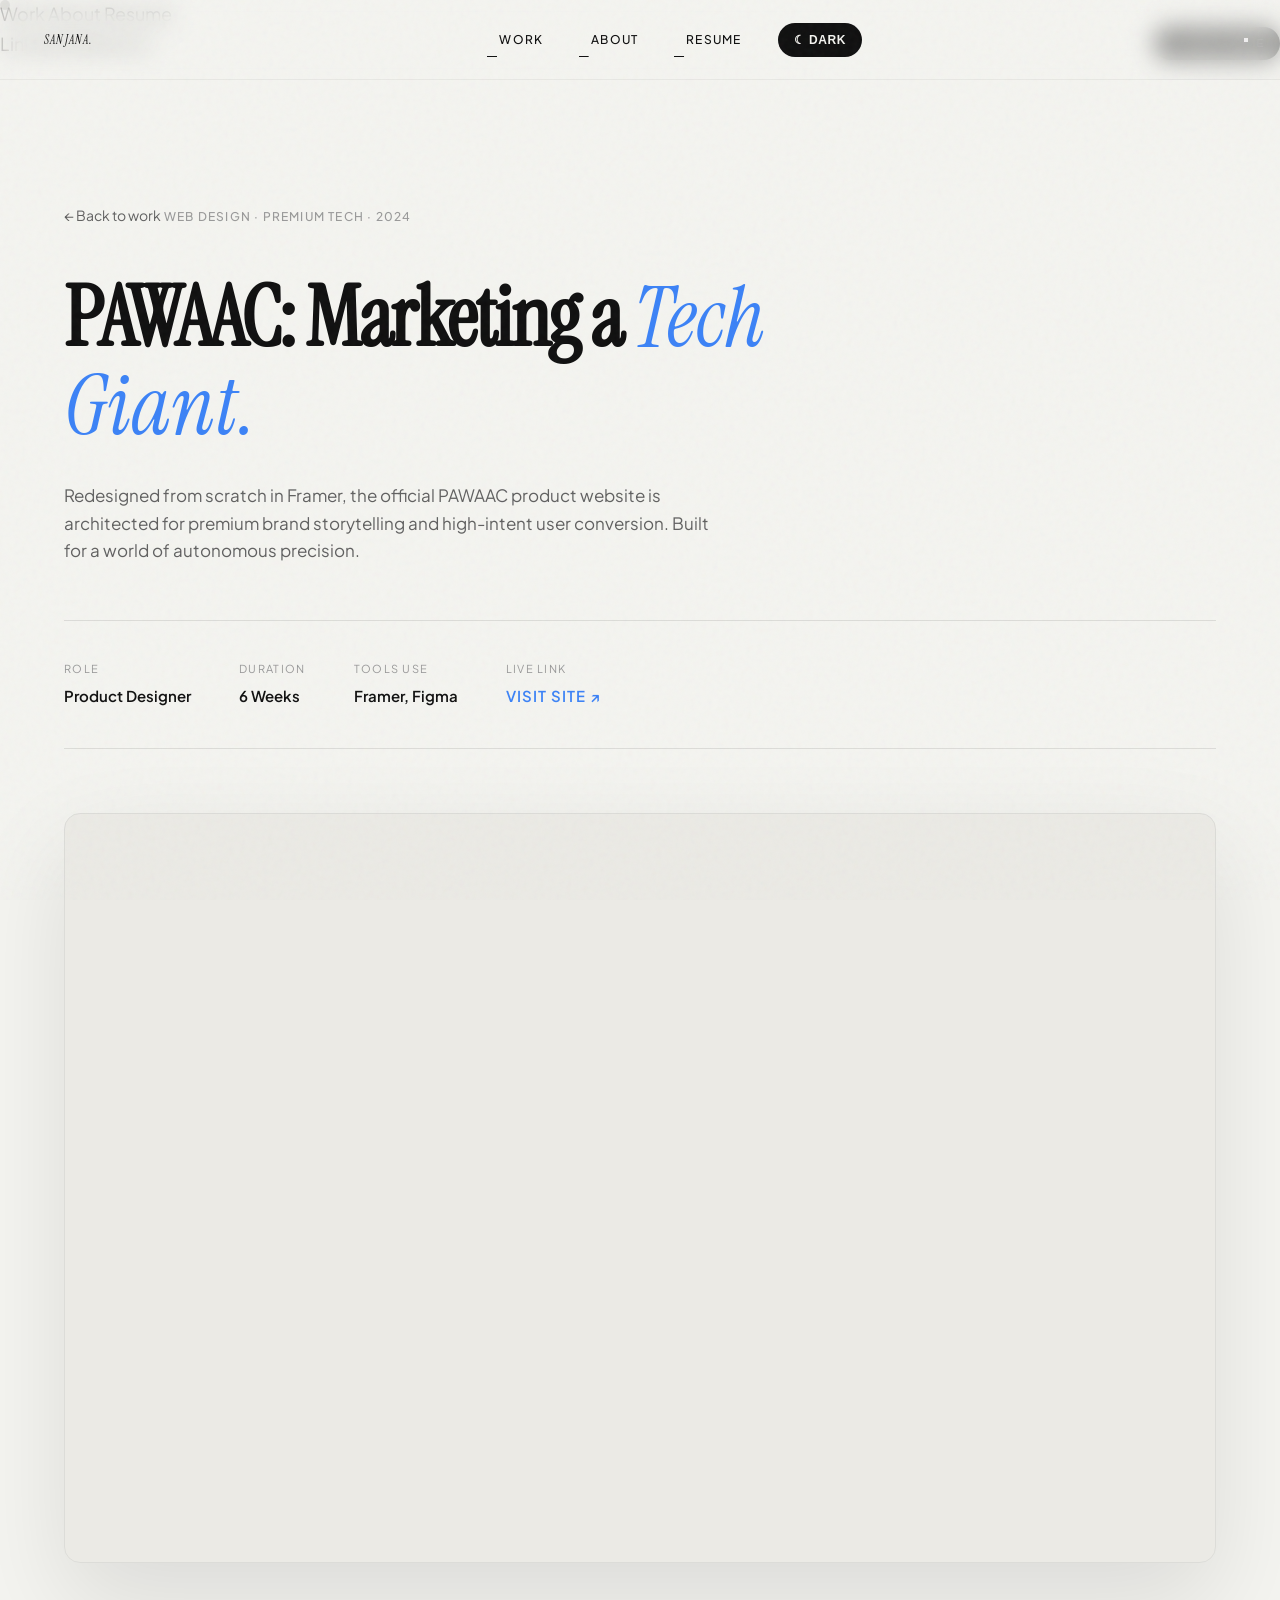
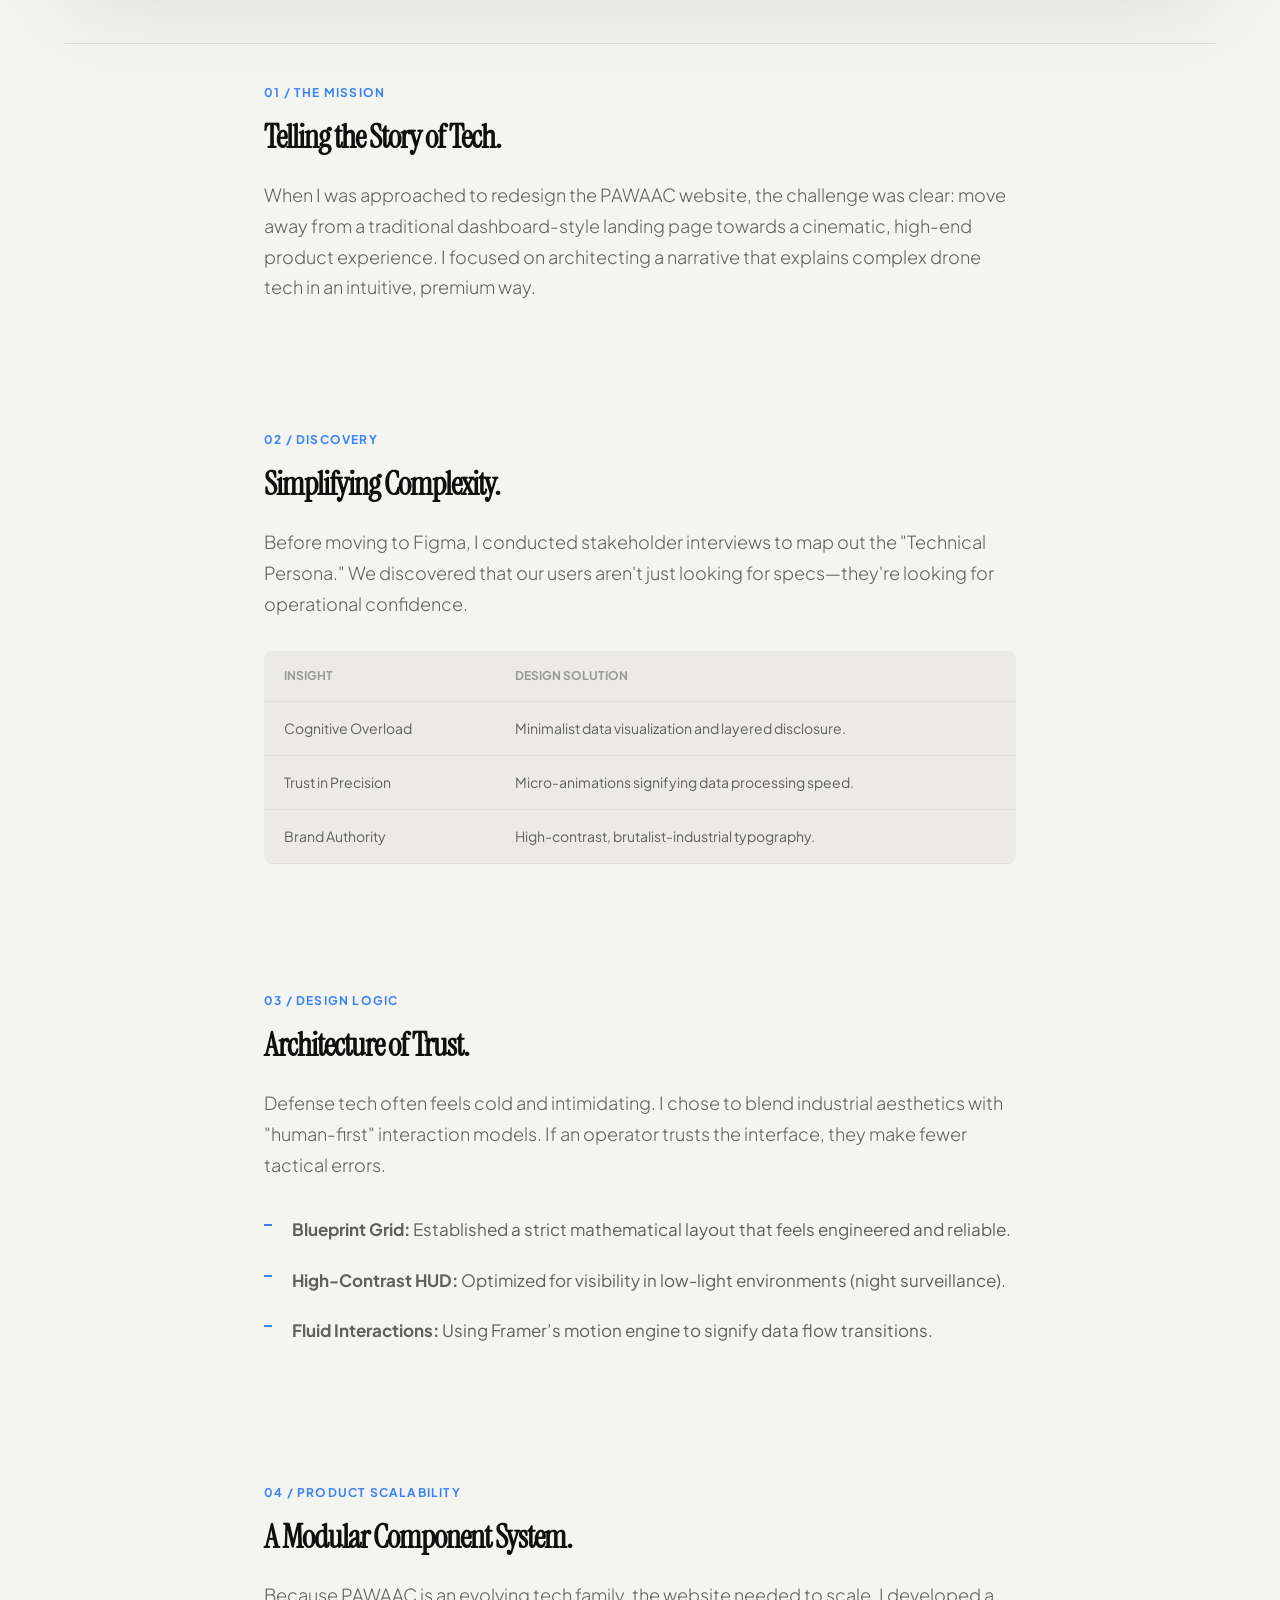
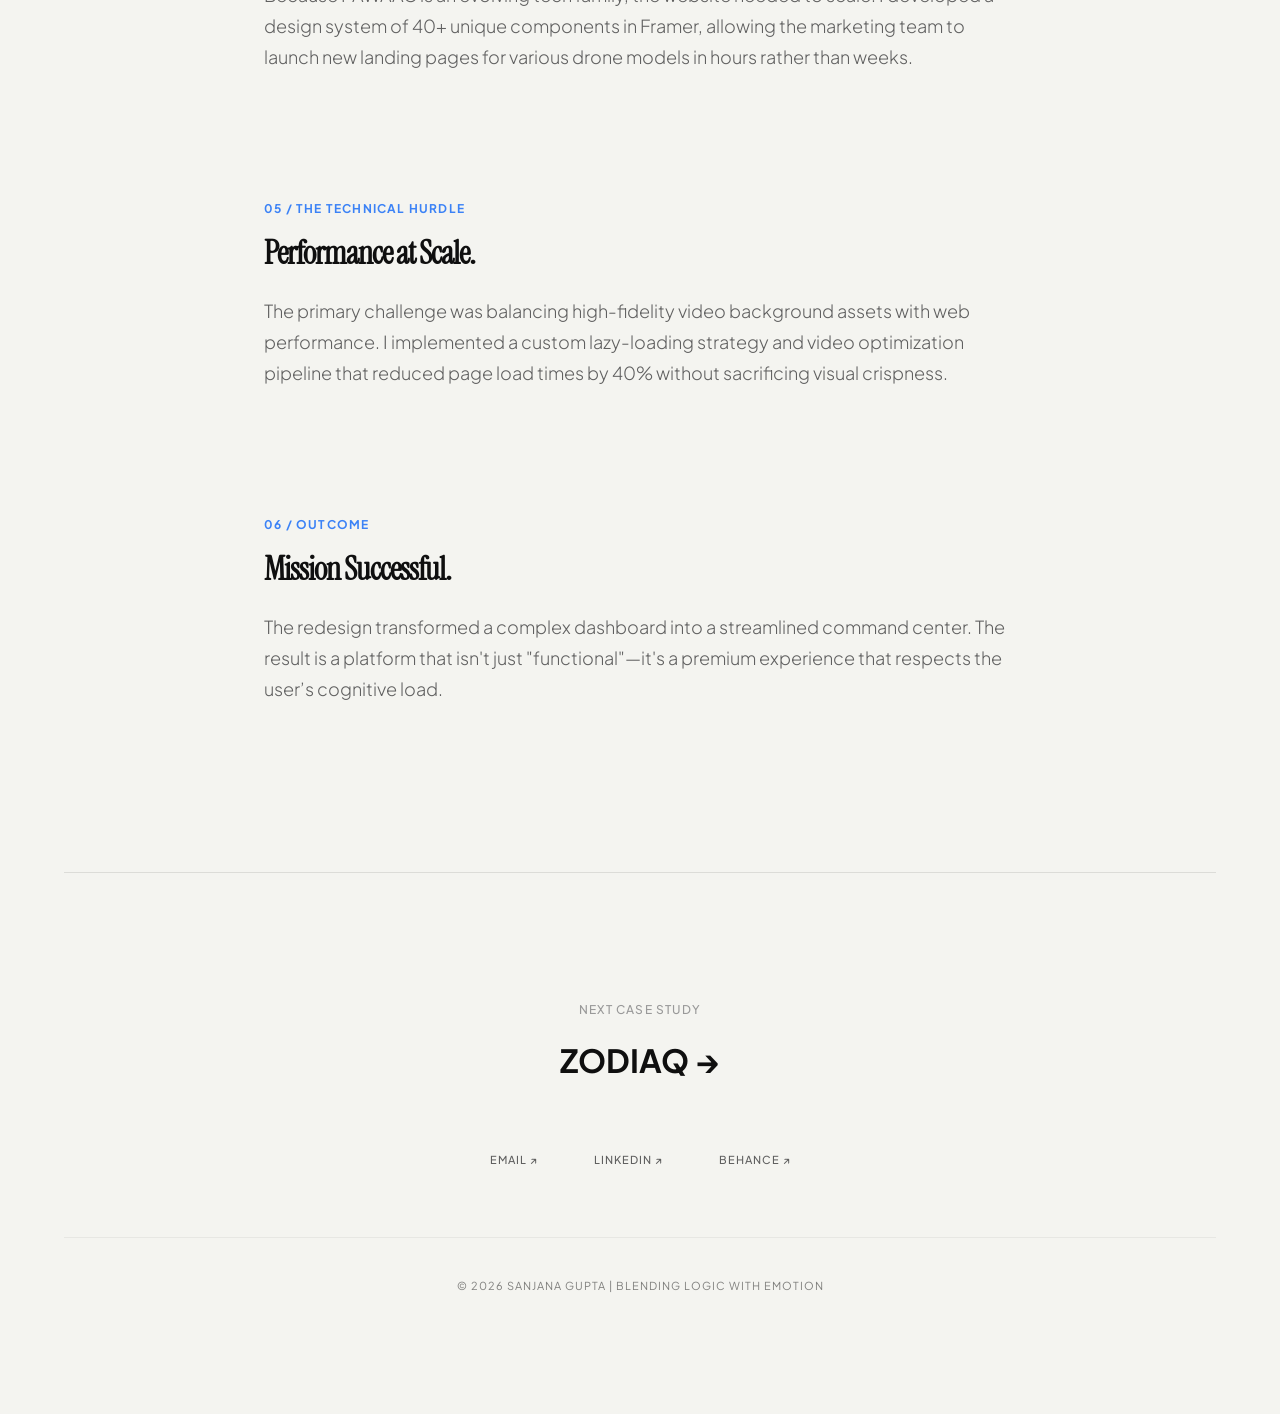
==== OneDrive/Documents/Portfolio/case-study-pawaac.html @ 86f34666 "fix: simplified mobile nav with word-only links and delicate typography" ====
<!DOCTYPE html>
<html lang="en">

<head>
    <meta charset="UTF-8" />
    <meta name="viewport" content="width=device-width, initial-scale=1.0" />
    <title>PAWAAC | Autonomous Drone Surveillance — Sanjana Gupta</title>
    
    <!-- Fonts -->
    <link rel="preconnect" href="https://fonts.googleapis.com" />
    <link rel="preconnect" href="https://fonts.gstatic.com" crossorigin />
    <link href="https://fonts.googleapis.com/css2?family=Instrument+Serif:ital@0;1&family=Plus+Jakarta+Sans:wght@300;400;500;600;700&display=swap" rel="stylesheet" />

    <!-- CSS Dependencies -->
    <link rel="stylesheet" href="css/variables.css" />
    <link rel="stylesheet" href="css/base.css" />
    <link rel="stylesheet" href="css/components.css" />
    <link rel="stylesheet" href="css/animations.css" />

    <!-- Theme Guard: Prevent Flash of Incorrect Theme -->
    <script>
        (function() {
            const savedTheme = localStorage.getItem('portfolio-theme') || (window.matchMedia('(prefers-color-scheme: dark)').matches ? 'dark' : 'light');
            document.documentElement.setAttribute('data-theme', savedTheme);
        })();
    </script>
    <style>
        :root {
            --jakarta: 'Plus Jakarta Sans', sans-serif;
            --instrument: 'Instrument Serif', serif;
            --accent-pawaac: #3B82F6;
            --bg-ambient: #F7F7F7;
        }

        [data-theme="dark"] :root {
            --bg-ambient: #0B0B0B;
        }

        body { 
            font-family: var(--jakarta); 
            background: var(--bg-primary); 
            color: var(--text-primary);
            position: relative;
            overflow-x: hidden;
        }

        body::after {
            content: "";
            position: fixed;
            top: -10%;
            left: -10%;
            width: 120vw;
            height: 120vh;
            background: radial-gradient(circle at 20% 30%, rgba(59,130,246,0.04) 0%, transparent 50%),
                        radial-gradient(circle at 80% 70%, rgba(59,130,246,0.01) 0%, transparent 50%);
            pointer-events: none;
            z-index: -1;
        }

        .cs-hero {
            padding: 140px 0 80px;
            border-bottom: 1px solid var(--border);
        }

        .cs-hero__back {
            display: inline-flex;
            align-items: center;
            gap: 8px;
            font-size: 14px;
            color: var(--text-secondary);
            text-decoration: none;
            margin-bottom: 48px;
            transition: color 0.2s ease;
        }
        .cs-hero__back:hover { color: var(--accent-pawaac); }

        .cs-hero__tag {
            font-size: 12px;
            font-weight: 500;
            text-transform: uppercase;
            letter-spacing: 0.1em;
            color: var(--text-muted);
            margin-bottom: 16px;
        }

        .cs-hero__title {
            font-size: clamp(32px, 8vw, 84px); /* Slightly smaller start for mobile */
            line-height: 1.05;
            color: var(--text-primary);
            max-width: 900px;
            margin-bottom: 32px;
            font-weight: 600;
            letter-spacing: -2.5px;
            word-break: break-word; /* Safety for long titles */
        }

        .cs-hero__title em {
            font-family: 'Instrument Serif', serif;
            font-style: italic;
            font-weight: 400;
            color: var(--accent-pawaac);
            letter-spacing: 0;
            padding-right: 4px;
        }

        .cs-hero__subtitle {
            font-size: 17px;
            color: var(--text-secondary);
            max-width: 650px;
            line-height: 1.6;
            margin-bottom: 56px;
            font-weight: 400;
        }

        /* Live Browser Embed */
        .live-browser {
            width: 100%;
            height: 750px;
            border-radius: var(--radius-lg);
            overflow: hidden;
            border: 1px solid var(--border);
            background: var(--bg-secondary);
            margin-top: 60px;
            position: relative;
            box-shadow: 0 40px 100px rgba(0,0,0,0.1);
        }

        .live-browser iframe {
            width: 100%;
            height: 100%;
            border: none;
        }

        .cs-meta-row {
            display: flex;
            flex-wrap: wrap;
            gap: 48px;
            padding: 40px 0;
            border-top: 1px solid var(--border);
            border-bottom: 1px solid var(--border);
            margin-bottom: var(--space-6);
        }

        .cs-meta-item__label {
            font-size: 11px;
            text-transform: uppercase;
            letter-spacing: 0.12em;
            color: var(--text-muted);
            margin-bottom: 8px;
        }

        .cs-meta-item__value {
            font-size: 15px;
            font-weight: 600;
            color: var(--text-primary);
        }

        .cs-body {
            max-width: 800px;
            margin: 0 auto;
            padding: 40px 24px;
        }

        .cs-section { margin-bottom: var(--space-7); }

        .cs-section__num {
            font-size: 12px;
            font-weight: 700;
            color: var(--accent-pawaac);
            text-transform: uppercase;
            letter-spacing: 0.1em;
            margin-bottom: 16px;
            display: block;
        }

        .cs-section h2 {
            font-size: 32px;
            font-weight: 600;
            color: var(--text-primary);
            margin-bottom: 24px;
            line-height: 1.2;
            letter-spacing: -1px;
        }

        .cs-section p {
            font-size: 18px;
            color: var(--text-secondary);
            line-height: 1.7;
            margin-bottom: 24px;
        }

        .cs-section ul {
            list-style: none;
            padding: 0;
            margin: 24px 0;
        }

        .cs-section ul li {
            font-size: 17px;
            color: var(--text-secondary);
            line-height: 1.8;
            padding: 10px 0;
            padding-left: 28px;
            position: relative;
        }

        .cs-section ul li::before {
            content: '';
            position: absolute;
            left: 0;
            top: 20px;
            width: 8px;
            height: 2px;
            background: var(--accent-pawaac);
        }

        .cs-table {
            width: 100%;
            border-collapse: collapse;
            margin: 32px 0;
            background: var(--bg-secondary);
            border-radius: 8px;
            overflow: hidden;
        }
        .cs-table th {
            text-align: left;
            padding: 16px 20px;
            font-size: 12px;
            text-transform: uppercase;
            color: var(--text-muted);
            border-bottom: 1px solid var(--border);
        }
        .cs-table td {
            padding: 16px 20px;
            border-bottom: 1px solid var(--border);
            font-size: 14px;
            color: var(--text-secondary);
        }

        @media (max-width: 900px) {
            .cs-hero { padding: 100px 0 40px; }
            .cs-hero__title { font-size: 36px; padding: 0 10px; }
            .cs-meta-row { gap: 24px; flex-direction: column; }
            .live-browser { height: 450px; width: 95vw; margin-left: -2.5vw; }
            .cs-body { padding: 40px 16px; }

            /* Mobile Menu Reimagined P2 */
            .desktop-only { display: none !important; }
            .nav__mobile-toggle { 
                display: flex !important;
                flex-direction: column;
                justify-content: center;
                align-items: center;
                gap: 5px;
                width: 44px;
                height: 44px;
                background: var(--bg-secondary);
                border: 1px solid var(--border);
                border-radius: 50%;
                z-index: 1001;
                cursor: pointer;
            }
            .nav__mobile-toggle .line {
                width: 18px;
                height: 1.5px;
                background: var(--text-primary);
                transition: all 0.4s var(--ease-slow);
            }
            .is-nav-open .nav__mobile-toggle .line-1 { transform: translateY(3.5px) rotate(45deg); }
            .is-nav-open .nav__mobile-toggle .line-2 { transform: translateY(-3.5px) rotate(-45deg); }

            .nav-overlay {
                position: fixed;
                inset: 0;
                background: var(--bg-primary);
                backdrop-filter: blur(30px);
                -webkit-backdrop-filter: blur(30px);
                z-index: 1000;
                display: flex;
                flex-direction: column;
                transform: translateX(100%);
                transition: transform 0.6s var(--ease-slow);
                padding: 100px 40px;
            }
            .is-nav-open .nav-overlay { transform: translateX(0); }
            
            .nav-overlay__content {
                display: flex;
                flex-direction: column;
                align-items: flex-start;
                gap: 32px;
                opacity: 0;
                transform: translateX(40px);
                transition: all 0.6s var(--ease-out) 0.3s;
                width: 100%;
            }
            .is-nav-open .nav-overlay__content { opacity: 1; transform: translateX(0); }

            .nav-overlay__link {
                font-family: var(--jakarta);
                font-size: 24px;
                font-weight: 400;
                color: var(--text-primary);
                text-decoration: none;
                line-height: 1.4;
                letter-spacing: 0.5px;
            }

            .nav-overlay__footer {
                margin-top: auto;
                width: 100%;
                padding-top: 40px;
                border-top: 1px solid var(--border);
            }

            .theme-btn--mobile {
                padding: 10px 20px;
                border: 1px solid var(--border);
                border-radius: 99px;
                background: var(--bg-secondary);
                font-size: 11px;
                text-transform: uppercase;
                letter-spacing: 2px;
                color: var(--text-primary);
            }
            .nav-overlay__socials {
                display: flex;
                gap: 16px;
                font-size: 10px;
                text-transform: uppercase;
                opacity: 0.6;
            }
        }
    </style>
</head>

<body data-theme="dark">
    <!-- Loading Screen -->
    <div class="loader" id="loader">
        <span id="loaderText">PAWAAC...</span>
    </div>

    <!-- Magnetic Glowing Cursor -->
    <div class="cursor-dot" id="cursorDot"></div>

    <!-- Navigation -->
    <nav class="nav" id="mainNav">
        <a href="index.html" class="nav__logo magnetic">Sanjana.</a>
        
        <!-- Desktop Links (Hidden on Mobile) -->
        <div class="nav__links desktop-only">
            <a href="index.html#work" class="nav__link magnetic hoverable">Work</a>
            <a href="index.html#about" class="nav__link magnetic hoverable">About</a>
            <a href="https://drive.google.com/file/d/1_UlnaPvmlF-WjHcZ0Hj5qMyaHlZNzmox/view?usp=drive_link" target="_blank" class="nav__link magnetic hoverable">Resume</a>
            <button class="theme-btn magnetic hoverable" id="themeToggle" aria-label="Toggle Theme">
                <span id="themeLabel">☾ Dark</span>
            </button>
        </div>

        <!-- Mobile Toggle (Visible only on Mobile) -->
        <button class="nav__mobile-toggle" id="mobileMenuToggle" aria-label="Toggle Menu">
            <span class="line line-1"></span>
            <span class="line line-2"></span>
        </button>
    </nav>

    <!-- Full-Screen Mobile Menu Overlay -->
    <div class="nav-overlay" id="mobileMenuOverlay">
        <div class="nav-overlay__content">
            <a href="index.html#work" class="nav-overlay__link">Work</a>
            <a href="index.html#about" class="nav-overlay__link">About</a>
            <a href="https://drive.google.com/file/d/1_UlnaPvmlF-WjHcZ0Hj5qMyaHlZNzmox/view?usp=drive_link" target="_blank" class="nav-overlay__link">Resume</a>
            
            <div class="nav-overlay__footer">
                <div style="display: flex; justify-content: space-between; align-items: center; width: 100%;">
                    <div class="nav-overlay__socials">
                        <a href="https://www.linkedin.com/in/sanjana-gupta-187995230/" target="_blank">LinkedIn</a>
                        <a href="https://behance.net/sanjanagupta18" target="_blank">Behance</a>
                    </div>
                    <button class="theme-btn theme-btn--mobile" id="themeToggleMobile">
                        <span id="themeLabelMobile" style="font-size: 11px;">☾ Dark Theme</span>
                    </button>
                </div>
            </div>
        </div>
    </div>

    <div id="smooth-wrapper">
        <div class="container">
            <header class="cs-hero reveal">
                <a href="index.html" class="cs-hero__back">← Back to work</a>
                <span class="cs-hero__tag">Web Design · Premium Tech · 2024</span>
                <h1 class="cs-hero__title">PAWAAC: Marketing a <em>Tech Giant.</em></h1>
                <p class="cs-hero__subtitle">Redesigned from scratch in Framer, the official PAWAAC product website is architected for premium brand storytelling and high-intent user conversion. Built for a world of autonomous precision.</p>
                
                <div class="cs-meta-row">
                    <div class="cs-meta-item">
                        <div class="cs-meta-item__label">Role</div>
                        <div class="cs-meta-item__value">Product Designer</div>
                    </div>
                    <div class="cs-meta-item">
                        <div class="cs-meta-item__label">Duration</div>
                        <div class="cs-meta-item__value">6 Weeks</div>
                    </div>
                    <div class="cs-meta-item">
                        <div class="cs-meta-item__label">Tools Use</div>
                        <div class="cs-meta-item__value">Framer, Figma</div>
                    </div>
                    <div class="cs-meta-item">
                        <div class="cs-meta-item__label">Live Link</div>
                        <a href="https://www.pawaac.com/" target="_blank" style="text-decoration: none;">
                            <div class="cs-meta-item__value" style="color: var(--accent-pawaac); text-transform: uppercase; letter-spacing: 1px;">Visit Site ↗</div>
                        </a>
                    </div>
                </div>

                <!-- Live Website Embed -->
                <div class="live-browser reveal">
                    <iframe src="https://www.pawaac.com/" title="PAWAAC Live Site"></iframe>
                </div>
            </header>

            <main class="cs-body">
                <!-- Overview -->
                <section class="cs-section reveal">
                    <span class="cs-section__num">01 / The Mission</span>
                    <h2>Telling the Story of Tech.</h2>
                    <p>When I was approached to redesign the PAWAAC website, the challenge was clear: move away from a traditional dashboard-style landing page towards a cinematic, high-end product experience. I focused on architecting a narrative that explains complex drone tech in an intuitive, premium way.</p>
                </section>

                <!-- Research -->
                <section class="cs-section reveal">
                    <span class="cs-section__num">02 / Discovery</span>
                    <h2>Simplifying Complexity.</h2>
                    <p>Before moving to Figma, I conducted stakeholder interviews to map out the "Technical Persona." We discovered that our users aren't just looking for specs—they're looking for operational confidence.</p>
                    <table class="cs-table">
                        <thead>
                            <tr>
                                <th>Insight</th>
                                <th>Design Solution</th>
                            </tr>
                        </thead>
                        <tbody>
                            <tr>
                                <td>Cognitive Overload</td>
                                <td>Minimalist data visualization and layered disclosure.</td>
                            </tr>
                            <tr>
                                <td>Trust in Precision</td>
                                <td>Micro-animations signifying data processing speed.</td>
                            </tr>
                            <tr>
                                <td>Brand Authority</td>
                                <td>High-contrast, brutalist-industrial typography.</td>
                            </tr>
                        </tbody>
                    </table>
                </section>

                <!-- Process -->
                <section class="cs-section reveal">
                    <span class="cs-section__num">03 / Design Logic</span>
                    <h2>Architecture of Trust.</h2>
                    <p>Defense tech often feels cold and intimidating. I chose to blend industrial aesthetics with "human-first" interaction models. If an operator trusts the interface, they make fewer tactical errors.</p>
                    <ul>
                        <li><strong>Blueprint Grid:</strong> Established a strict mathematical layout that feels engineered and reliable.</li>
                        <li><strong>High-Contrast HUD:</strong> Optimized for visibility in low-light environments (night surveillance).</li>
                        <li><strong>Fluid Interactions:</strong> Using Framer’s motion engine to signify data flow transitions.</li>
                    </ul>
                </section>

                <!-- Expansion: Component System -->
                <section class="cs-section reveal">
                    <span class="cs-section__num">04 / Product Scalability</span>
                    <h2>A Modular Component System.</h2>
                    <p>Because PAWAAC is an evolving tech family, the website needed to scale. I developed a design system of 40+ unique components in Framer, allowing the marketing team to launch new landing pages for various drone models in hours rather than weeks.</p>
                </section>

                <!-- Challenges -->
                <section class="cs-section reveal">
                    <span class="cs-section__num">05 / The Technical Hurdle</span>
                    <h2>Performance at Scale.</h2>
                    <p>The primary challenge was balancing high-fidelity video background assets with web performance. I implemented a custom lazy-loading strategy and video optimization pipeline that reduced page load times by 40% without sacrificing visual crispness.</p>
                </section>

                <!-- Impact -->
                <section class="cs-section reveal">
                    <span class="cs-section__num">06 / Outcome</span>
                    <h2>Mission Successful.</h2>
                    <p>The redesign transformed a complex dashboard into a streamlined command center. The result is a platform that isn't just "functional"—it's a premium experience that respects the user’s cognitive load.</p>
                </section>
            </main>

                <footer style="padding: 120px 0; border-top: 1px solid var(--border); text-align: center;">
                    <span class="cs-hero__tag">Next Case Study</span>
                    <a href="case-study-zodiaq.html" style="font-size: 32px; font-weight: 700; color: var(--text-primary); text-decoration: none; display: block; margin-top: 16px; margin-bottom: 60px;">ZODIAQ &rarr;</a>
                    
                    <div style="display: flex; gap: 32px; justify-content: center; margin-bottom: 60px;">
                        <a href="mailto:sanjanagupta1502@gmail.com" class="magnetic hoverable" style="font-size: 11px; text-transform: uppercase; letter-spacing: 1px; color: var(--text-secondary); text-decoration: none;">Email ↗</a>
                        <a href="https://www.linkedin.com/in/sanjana-gupta-187995230/" target="_blank" class="magnetic hoverable" style="font-size: 11px; text-transform: uppercase; letter-spacing: 1px; color: var(--text-secondary); text-decoration: none;">LinkedIn ↗</a>
                        <a href="https://behance.net/sanjanagupta18" target="_blank" class="magnetic hoverable" style="font-size: 11px; text-transform: uppercase; letter-spacing: 1px; color: var(--text-secondary); text-decoration: none;">Behance ↗</a>
                    </div>

                    <div style="padding-top: 40px; border-top: 1px solid var(--border); opacity: 0.5; font-size: 11px; letter-spacing: 1px;">
                        © <span class="current-year">2026</span> SANJANA GUPTA | BLENDING LOGIC WITH EMOTION
                    </div>
                </footer>
        </div>
    </div>

    <!-- Scripts -->
    <script src="js/utils.js"></script>
    <script src="js/theme.js"></script>
    <script src="js/scroll.js"></script>
    <script src="js/cursor.js"></script>
    <script src="js/nav.js"></script>
    <script>
        // Reveal on scroll
        const observer = new IntersectionObserver((entries) => {
            entries.forEach(entry => {
                if (entry.isIntersecting) entry.target.classList.add('is-inview');
            });
        }, { threshold: 0.1 });
        document.querySelectorAll('.reveal').forEach(el => observer.observe(el));

        // Loader
        window.addEventListener('load', () => {
            setTimeout(() => {
                document.getElementById('loader').classList.add('loader--hidden');
            }, 1000);
        });

        // Mobile Menu logic
        const menuToggle = document.getElementById('mobileMenuToggle');
        const overlayLinks = document.querySelectorAll('.nav-overlay__link');
        
        if(menuToggle) {
            menuToggle.addEventListener('click', () => {
                document.body.classList.toggle('is-nav-open');
            });
        }
        overlayLinks.forEach(link => {
            link.addEventListener('click', () => {
                document.body.classList.remove('is-nav-open');
            });
        });

        // Mobile Theme Toggle Sync
        const mobileThemeToggle = document.getElementById('themeToggleMobile');
        const mobileThemeLabel = document.getElementById('themeLabelMobile');
        if(mobileThemeToggle) {
            mobileThemeToggle.addEventListener('click', () => {
                const current = document.documentElement.getAttribute('data-theme');
                const next = current === 'dark' ? 'light' : 'dark';
                document.documentElement.setAttribute('data-theme', next);
                localStorage.setItem('portfolio-theme', next);
                if(mobileThemeLabel) mobileThemeLabel.textContent = next === 'dark' ? '☼ Light' : '☾ Dark';
                const mainLabel = document.getElementById('themeLabel');
                if(mainLabel) mainLabel.textContent = next === 'dark' ? '☼ Light' : '☾ Dark';
            });
        }
    </script>
</body>

</html>
---- OneDrive/Documents/Portfolio/css/variables.css ----
/* ═══════════════════════════════════════════
   DESIGN TOKENS — variables.css
   Avant-garde, ultra-minimal, high-fashion
═══════════════════════════════════════════ */

:root {
    /* Deep dark mode by default for premium feel */
    --bg-primary: #070707;
    --bg-secondary: #111111;
    --bg-inverse: #EBEBEB;

    --text-primary: #EDEDED;
    --text-secondary: #A0A0A0;
    --text-muted: #555555;

    --accent: #FF3366; /* Neon/Vibrant punch */
    --accent-hover: #FF6688;

    --border: #222222;
    --card-bg: rgba(255, 255, 255, 0.02);
    --glass-bg: rgba(7, 7, 7, 0.5);
    --glass-border: rgba(255, 255, 255, 0.05);

    /* Shadows */
    --shadow-glow: 0 0 80px rgba(255, 51, 102, 0.15);

    /* Typography */
    --font-display: 'Instrument Serif', Georgia, serif;
    --font-body: 'DM Sans', 'Inter', system-ui, sans-serif;

    --tracking-tighter: -0.06em;
    --tracking-tight: -0.02em;
    --tracking-wide: 0.1em;

    /* Sizes */
    --text-xs: 0.75rem;
    --text-sm: 0.875rem;
    --text-base: 1.125rem;
    --text-lg: 1.5rem;
    --text-xl: 2.25rem;
    --text-2xl: 3.5rem;
    --text-3xl: 6rem;
    --text-4xl: 10rem;
    --text-mega: 18vw;

    /* Spacing */
    --space-1: 0.25rem;
    --space-2: 0.5rem;
    --space-3: 1rem;
    --space-4: 1.5rem;
    --space-5: 2.5rem;
    --space-6: 4rem;
    --space-7: 8rem;
    --space-8: 12rem;
    --space-9: 16rem;

    /* Layout */
    --container-max: 1400px;
    --container-pad: 2rem;
    --nav-height: 80px;

    /* Radii */
    --radius-sm: 4px;
    --radius-md: 8px;
    --radius-lg: 16px;
    --radius-xl: 32px;
    --radius-full: 9999px;

    /* Transitions */
    --ease-out: cubic-bezier(0.16, 1, 0.3, 1);
    --ease-slow: cubic-bezier(0.7, 0, 0.2, 1);
    --duration-fast: 0.2s;
    --duration-base: 0.4s;
    --duration-slow: 0.8s;
}

[data-theme="light"] {
    --bg-primary: #F4F4F0;
    --bg-secondary: #EBEAE5;
    --bg-inverse: #070707;

    --text-primary: #0F0F0F;
    --text-secondary: #606060;
    --text-muted: #999999;
    
    --accent: #222222;
    --border: #DCDCD8;
    --card-bg: rgba(0, 0, 0, 0.02);
    --glass-bg: rgba(244, 244, 240, 0.6);
    --glass-border: rgba(0, 0, 0, 0.05);
}
---- OneDrive/Documents/Portfolio/css/base.css ----
/* ═══════════════════════════════════════════
   BASE STYLES — base.css
   Reset, typography, noise overlay, brutalist foundations
═══════════════════════════════════════════ */

* {
    box-sizing: border-box;
    margin: 0;
    padding: 0;
}

html {
    scroll-behavior: smooth;
    font-size: 16px;
    background: var(--bg-primary);
}

body {
    font-family: var(--font-body);
    font-size: var(--text-base);
    line-height: 1.5;
    color: var(--text-primary);
    background-color: var(--bg-primary);
    overflow-x: hidden;
    cursor: none; /* Hide default cursor for custom cursor */
}

/* ─── Grainy Noise Overlay ─── */
body::before {
    content: "";
    position: fixed;
    inset: 0;
    width: 100vw;
    height: 100vh;
    pointer-events: none;
    z-index: 9999;
    background-image: url("data:image/svg+xml,%3Csvg viewBox='0 0 200 200' xmlns='http://www.w3.org/2000/svg'%3E%3Cfilter id='noiseFilter'%3E%3CfeTurbulence type='fractalNoise' baseFrequency='0.8' numOctaves='3' stitchTiles='stitch'/%3E%3C/filter%3E%3Crect width='100%25' height='100%25' filter='url(%23noiseFilter)' opacity='0.04'/%3E%3C/svg%3E");
    opacity: 1; /* adjust opacity if needed */
}

/* ─── Typography ─── */
h1, h2, h3, h4, .display-text {
    font-family: var(--font-display);
    font-weight: 400; /* Serif often looks better regular or semi-bold */
    line-height: 0.95;
    color: var(--text-primary);
    letter-spacing: var(--tracking-tighter);
}

.text-huge {
    font-size: var(--text-mega);
    text-transform: uppercase;
    white-space: nowrap;
}

.text-title {
    font-size: clamp(3rem, 8vw, var(--text-4xl));
}

p {
    font-weight: 300;
    color: var(--text-secondary);
    max-width: 60ch;
    margin-bottom: var(--space-4);
}

a {
    color: inherit;
    text-decoration: none;
}

/* ─── Layout Utils ─── */
.container {
    width: 100%;
    max-width: var(--container-max);
    margin: 0 auto;
    padding: 0 var(--container-pad);
}

@media (min-width: 1024px) {
    .container {
        padding: 0 4rem;
    }
}

.section-padding {
    padding: var(--space-8) 0;
}

/* Hide scrollbar for extreme minimal look */
::-webkit-scrollbar {
    width: 6px;
}
::-webkit-scrollbar-track {
    background: transparent;
}
::-webkit-scrollbar-thumb {
    background: var(--border);
    border-radius: 10px;
}

/* ─── Scroll Reveal Mechanics ─── */
.reveal {
    opacity: 0;
    transition: all 1s var(--ease-out);
}

.reveal.fade-up {
    transform: translateY(30px);
}

.reveal.is-inview {
    opacity: 1;
    transform: translateY(0);
}

/* ─── Project Blueprint Advanced Motion ─── */
.spine-draw {
    height: 0;
    transition: height 2.5s cubic-bezier(0.19, 1, 0.22, 1);
}

.spine-draw.is-inview {
    height: 100%;
}

.node-row.is-inview .node-label {
    transform: translateX(0) !important;
    opacity: 1 !important;
}

.node-row.is-inview .node-dot-housed {
    transform: translate(-50%, -50%) scale(1) !important;
}

.node-row.is-inview .node-info {
    transform: translateX(0) !important;
    opacity: 1 !important;
}

.node-row.is-inview .mini-tag {
    transform: translateY(0) !important;
    opacity: 1 !important;
}

/* ─── Keyframes ─── */
@keyframes pulse-dot {
    0% { transform: scale(1); box-shadow: 0 0 0 0 rgba(230, 28, 48, 0.4); }
    70% { transform: scale(1.1); box-shadow: 0 0 0 15px rgba(230, 28, 48, 0); }
    100% { transform: scale(1); box-shadow: 0 0 0 0 rgba(230, 28, 48, 0); }
}
---- OneDrive/Documents/Portfolio/css/components.css ----
/* ═══════════════════════════════════════════
   COMPONENTS — components.css
   Nav, Theme Toggle, Creative Hero, Projects, Footer
═══════════════════════════════════════════ */

/* ─── LOADER ─── */
.loader {
    position: fixed;
    inset: 0;
    background: var(--bg-primary);
    z-index: 99999;
    display: flex;
    justify-content: center;
    align-items: center;
    font-family: var(--font-display);
    font-size: clamp(3rem, 8vw, 6rem);
    color: var(--text-primary);
    transition: transform 1s cubic-bezier(0.85, 0, 0.15, 1);
}

.loader--hidden {
    transform: translateY(-100%);
    pointer-events: none;
}

.loader span {
    display: inline-block;
    opacity: 0;
    animation: flashWord 2s ease-in-out forwards;
}

@keyframes flashWord {
    0% { opacity: 0; transform: translateY(20px); }
    20% { opacity: 1; transform: translateY(0); }
    80% { opacity: 1; transform: translateY(0); }
    100% { opacity: 0; transform: translateY(-20px); }
}

/* ─── CUSTOM CURSOR ─── */
.cursor-dot {
    width: 10px;
    height: 10px;
    background: var(--text-primary);
    border-radius: 50%;
    position: fixed;
    top: 0;
    left: 0;
    pointer-events: none;
    z-index: 999999;
    /* Improved transition for a smooth, heavy feel */
    transition: width 0.5s var(--ease-out), height 0.5s var(--ease-out), background 0.3s ease;
    mix-blend-mode: difference;
}

.cursor-dot.hovered {
    width: 100px;
    height: 100px;
    background: rgba(255,255,255,0.15);
    backdrop-filter: blur(8px);
    mix-blend-mode: normal;
}

@media (hover: none) {
    .cursor-dot { display: none; }
}

/* ─── NAVIGATION ─── */
.nav {
    position: fixed;
    top: 0; left: 0; right: 0;
    height: var(--nav-height);
    display: flex;
    justify-content: space-between;
    align-items: center;
    padding: 0 var(--container-pad);
    z-index: 100;
    background: var(--glass-bg);
    backdrop-filter: blur(12px);
    border-bottom: 1px solid var(--glass-border);
}

.nav__logo {
    font-family: var(--font-display);
    font-size: var(--text-lg);
    font-style: italic;
    color: var(--text-primary);
}

.nav__links {
    display: flex;
    gap: var(--space-4);
    align-items: center;
}

.nav__link, .magnetic {
    font-size: var(--text-xs);
    text-transform: uppercase;
    letter-spacing: var(--tracking-wide);
    color: var(--text-primary);
    position: relative;
    overflow: hidden;
    display: inline-block;
    padding: 8px 12px;
    cursor: pointer;
    font-weight: 500;
}

.nav__link::after {
    content: '';
    position: absolute;
    bottom: 0; left: 12px;
    width: calc(100% - 24px); height: 1px;
    background: var(--text-primary);
    transform: translateX(-105%);
    transition: transform 0.4s var(--ease-out);
}
.nav__link:hover::after {
    transform: translateX(0);
}

/* ─── THEME TOGGLE ─── */
.theme-btn {
    background: var(--text-primary);
    color: var(--bg-primary);
    border: none;
    border-radius: var(--radius-full);
    padding: 10px 16px;
    font-size: var(--text-xs);
    text-transform: uppercase;
    letter-spacing: 0.05em;
    cursor: pointer;
    display: flex;
    align-items: center;
    gap: 8px;
    font-weight: 600;
    transition: transform 0.3s ease;
}

/* ─── BUTTONS ─── */
.btn-primary {
    background: var(--text-primary);
    color: var(--bg-primary);
    padding: 16px 32px;
    border-radius: var(--radius-full);
    font-size: var(--text-sm);
    text-transform: uppercase;
    letter-spacing: 0.05em;
    font-weight: 600;
    display: inline-flex;
    align-items: center;
    justify-content: center;
    transition: transform 0.3s var(--ease-out);
}

/* ─── SCROLL REVEAL ─── */
.reveal {
    opacity: 0;
    transform: translateY(40px);
    transition: opacity 1s cubic-bezier(0.16, 1, 0.3, 1), transform 1s cubic-bezier(0.16, 1, 0.3, 1);
}

.reveal.is-inview {
    opacity: 1;
    transform: translateY(0);
}

.reveal-delay-1 { transition-delay: 0.1s; }
.reveal-delay-2 { transition-delay: 0.2s; }

/* ─── MINIMAL WORD-FIRST HERO ─── */
.hero {
    min-height: 80vh;
    display: flex;
    align-items: center;
    justify-content: center;
    position: relative;
    padding-top: 100px;
    background-image: 
        radial-gradient(circle at 2px 2px, var(--border) 1px, transparent 0);
    background-size: 40px 40px;
    overflow: hidden;
}

/* Subtle radial glow behind hero content */
.hero::after {
    content: '';
    position: absolute;
    top: 50%;
    left: 50%;
    transform: translate(-50%, -50%);
    width: 600px;
    height: 600px;
    background: radial-gradient(circle, rgba(255,51,102,0.06) 0%, transparent 70%);
    pointer-events: none;
    z-index: 1;
}

.hero__center-layout {
    display: flex;
    flex-direction: column;
    align-items: center;
    text-align: center;
    z-index: 10;
    position: relative;
}

/* Staggered reveal for hero children */
.hero.is-inview .hero__overhead { animation: fadeUp 0.6s var(--ease-out) 0.1s both; }
.hero.is-inview .hero__title-reveal { animation: fadeUp 0.8s var(--ease-out) 0.2s both; }
.hero.is-inview .hero__sub-narrative { animation: fadeUp 0.7s var(--ease-out) 0.4s both; }
.hero.is-inview .hero__metrics { animation: fadeUp 0.7s var(--ease-out) 0.55s both; }
.hero.is-inview .hero__cta-group { animation: fadeUp 0.7s var(--ease-out) 0.7s both; }

.hero__overhead {
    font-family: monospace;
    font-size: 13px;
    color: var(--text-secondary);
    letter-spacing: 0.2em;
    text-transform: uppercase;
    margin-bottom: 24px;
}

.hero__title-reveal {
    font-size: clamp(48px, 10vw, 120px);
    font-weight: 700;
    line-height: 0.85;
    letter-spacing: -0.04em;
    color: var(--text-primary);
}

.hero__title-reveal em {
    font-family: var(--font-display);
    font-style: italic;
    font-weight: 400;
    color: var(--accent);
    transition: color 0.4s ease;
}

/* Animated accent line under hero title */
.hero__title-reveal::after {
    content: '';
    display: block;
    width: 80px;
    height: 3px;
    background: linear-gradient(90deg, var(--accent), var(--text-primary));
    margin: 24px auto 0;
    border-radius: 2px;
    animation: lineGrow 1s var(--ease-out) 0.8s both;
}

@keyframes lineGrow {
    from { width: 0; opacity: 0; }
    to { width: 80px; opacity: 1; }
}

.hero__sub-narrative {
    font-size: clamp(16px, 1.2vw, 18px);
    color: var(--text-secondary);
    max-width: 700px;
    margin: 40px auto;
    line-height: 1.6;
}

.hero__metrics {
    display: flex;
    gap: 48px;
    justify-content: center;
    margin: 48px 0;
    padding: 24px 0;
    border-top: 1px solid var(--border);
    border-bottom: 1px solid var(--border);
    width: 100%;
    max-width: 600px;
}

.metric-item {
    display: flex;
    flex-direction: column;
    align-items: center;
    gap: 4px;
}

.metric-item strong {
    font-size: 32px;
    font-weight: 700;
    color: var(--text-primary);
}

.metric-item span {
    font-size: 12px;
    color: var(--text-secondary);
    text-transform: uppercase;
    letter-spacing: 0.1em;
}

.metric-item {
    transition: transform 0.3s var(--ease-out);
}

.metric-item:hover {
    transform: translateY(-4px);
}

.metric-item:hover strong {
    color: var(--accent);
}

@media (max-width: 768px) {
    .hero__metrics { gap: 24px; flex-wrap: wrap; }
    .metric-item strong { font-size: 24px; }
}
.hero__cta-group {
    display: flex;
    gap: 16px;
    justify-content: center;
    margin-top: 20px;
}

.btn-secondary {
    padding: 16px 32px;
    border: 1px solid var(--border);
    border-radius: 99px;
    font-size: 14px;
    color: var(--text-primary);
    text-decoration: none;
    position: relative;
    overflow: hidden;
    transition: color 0.4s var(--ease-out), border-color 0.4s var(--ease-out);
}

.btn-secondary::before {
    content: '';
    position: absolute;
    inset: 0;
    background: var(--text-primary);
    transform: scaleX(0);
    transform-origin: left;
    transition: transform 0.5s var(--ease-out);
    z-index: -1;
    border-radius: 99px;
}

.btn-secondary:hover {
    color: var(--bg-primary);
    border-color: var(--text-primary);
}

.btn-secondary:hover::before {
    transform: scaleX(1);
}

/* Primary button hover enhancement */
.btn-primary {
    position: relative;
    overflow: hidden;
    transition: transform 0.3s var(--ease-out), box-shadow 0.3s var(--ease-out);
}

.btn-primary:hover {
    transform: translateY(-2px);
    box-shadow: 0 8px 30px rgba(0,0,0,0.3);
}

/* ─── DYNAMIC STATUS STRIP ─── */
.status-strip {
    height: 80px;
    background: var(--bg-primary);
    border-top: 1px solid var(--border);
    border-bottom: 1px solid var(--border);
    display: flex;
    align-items: center;
    position: relative;
    z-index: 5; /* Lower than hero overlap */
}

.status-strip__track {
    display: flex;
    animation: marquee-slow 40s linear infinite;
}

.status-item {
    display: flex;
    align-items: center;
    gap: 16px;
    padding: 0 40px;
    font-size: 11px;
    text-transform: uppercase;
    letter-spacing: 0.2em;
    color: var(--text-muted);
}

.status-item span {
    width: 6px;
    height: 6px;
    background: var(--accent);
    border-radius: 50%;
    box-shadow: 0 0 10px var(--accent);
    flex-shrink: 0;
}

/* "Available for Work" green pulsing dot */
.status-item--available span {
    background: #10B981;
    box-shadow: 0 0 10px #10B981;
    animation: pulse-dot 2s ease-in-out infinite;
}

@keyframes marquee-slow {
    0% { transform: translateX(0); }
    100% { transform: translateX(-50%); }
}

@media (max-width: 1024px) {
    .hero__split { grid-template-columns: 1fr; gap: 40px; }
    .hero__profile-box { aspect-ratio: 1/1; }
}

/* ─── ELEGANT WORK LIST ─── */
.work-list {
    padding: var(--space-9) var(--container-pad);
    max-width: 1200px;
    margin: 0 auto;
}

.work-list__header {
    font-size: var(--text-sm);
    text-transform: uppercase;
    letter-spacing: 0.1em;
    color: var(--text-secondary);
    margin-bottom: var(--space-6);
    border-bottom: 1px solid var(--border);
    padding-bottom: var(--space-4);
}

.work-list__items {
    display: flex;
    flex-direction: column;
}

.work-row {
    position: relative;
    display: flex;
    flex-direction: column;
    justify-content: center;
    padding: var(--space-5) 0;
    border-bottom: 1px solid var(--border);
    color: var(--text-primary);
    text-decoration: none;
    overflow: hidden;
    transition: padding 0.6s var(--ease-out);
}

.work-row__info {
    display: flex;
    align-items: center;
    justify-content: space-between;
    width: 100%;
    z-index: 2;
    position: relative;
}

.work-row__num {
    font-size: var(--text-sm);
    color: var(--text-secondary);
    width: 40px;
}

.work-row__title {
    font-family: var(--font-display);
    font-size: clamp(3rem, 6vw, 6rem);
    line-height: 1;
    margin: 0;
    flex: 1;
    transition: transform 0.6s var(--ease-out);
}

.work-row__title em {
    font-style: italic;
    color: var(--text-secondary);
    transition: color 0.6s ease;
}

.work-row__tag {
    font-size: var(--text-xs);
    text-transform: uppercase;
    letter-spacing: 0.1em;
    color: var(--text-secondary);
    padding: 6px 12px;
    border: 1px solid var(--border);
    border-radius: var(--radius-full);
}

.work-row__image {
    position: absolute;
    top: 50%;
    left: 50%; /* Center relative to container */
    transform: translate(-50%, -50%) scale(0.8) rotate(5deg);
    width: clamp(250px, 40vw, 500px); /* Slightly larger for impact */
    aspect-ratio: 16/10;
    border-radius: 12px;
    overflow: hidden;
    opacity: 0;
    pointer-events: none;
    z-index: 10; /* Bring in front of text */
    transition: all 0.6s cubic-bezier(0.16, 1, 0.3, 1);
    box-shadow: 0 40px 100px rgba(0,0,0,0.6);
}

.work-row__image img {
    width: 100%;
    height: 100%;
    object-fit: cover;
    filter: none; /* Keep original color as requested */
    transition: transform 0.8s var(--ease-slow);
}

/* Hover effects */
@media (min-width: 768px) {
    .work-row:hover {
        padding: var(--space-7) 0;
        z-index: 10;
    }
    .work-row:hover .work-row__title {
        transform: translateX(40px);
    }
    .work-row:hover .work-row__title em {
        color: var(--accent);
    }
    .work-row:hover .work-row__image {
        opacity: 1;
        transform: translate(-50%, -50%) scale(1) rotate(0deg);
    }
    .work-row:hover .work-row__image img {
        transform: scale(1.05); /* Just scale, no grayscale change needed */
    }
}

.project-desc {
    font-size: var(--text-lg);
    margin-bottom: var(--space-5);
}

.btn-circle {
    display: inline-flex;
    align-items: center;
    justify-content: center;
    width: 100px;
    height: 100px;
    border-radius: 50%;
    border: 1px solid var(--border);
    color: var(--text-primary);
    font-size: var(--text-xs);
    text-transform: uppercase;
    transition: all 0.4s var(--ease-out);
    position: relative;
    overflow: hidden;
    font-weight: 500;
}

.btn-circle::before {
    content: '';
    position: absolute;
    inset: -2px;
    background: var(--text-primary);
    border-radius: 50%;
    transform: scale(0);
    transition: transform 0.4s var(--ease-out);
    z-index: -1;
}

.btn-circle:hover {
    color: var(--bg-primary);
    border-color: var(--text-primary);
}

.btn-circle:hover::before {
    transform: scale(1);
}

/* ─── ABOUT & FOOTER ─── */
.about-split {
    display: grid;
    grid-template-columns: 1fr;
    gap: var(--space-6);
    padding: var(--space-9) 0;
    border-top: 1px solid var(--border);
}

@media (min-width: 1024px) {
    .about-split {
        grid-template-columns: 1fr 1fr;
    }
}

.about-quote {
    font-size: clamp(2rem, 4vw, 3.5rem);
    font-family: var(--font-display);
    line-height: 1.1;
    font-style: italic;
    color: var(--text-primary);
}

.about-text {
    font-size: var(--text-lg);
    color: var(--text-secondary);
}

.footer-mega {
    padding: var(--space-8) 0 var(--space-4);
    text-align: center;
}

.footer-content {
    max-width: 900px;
    margin: 0 auto;
}

.footer-headline {
    font-family: var(--font-display);
    font-size: clamp(2.5rem, 6vw, 5rem);
    line-height: 1.1;
    margin-bottom: var(--space-7);
    color: var(--text-primary);
}

.footer-headline em {
    font-style: italic;
    color: var(--accent);
    transition: color 0.4s ease;
}

.footer-details {
    display: flex;
    justify-content: space-between;
    align-items: flex-start;
    gap: var(--space-5);
    text-align: left;
    padding: var(--space-5) 0;
    border-top: 1px solid var(--border);
}

.footer-contact a,
.footer-links a {
    font-size: var(--text-sm);
    color: var(--text-secondary);
    transition: color 0.3s ease;
    display: block;
    padding: 4px 0;
}

.footer-contact a:hover,
.footer-links a:hover {
    color: var(--text-primary);
}

.footer-links {
    display: flex;
    gap: var(--space-4);
}

.footer-bottom {
    margin-top: var(--space-7);
    display: flex;
    justify-content: space-between;
    font-size: var(--text-xs);
    color: var(--text-muted);
    text-transform: uppercase;
    letter-spacing: 0.1em;
}

@media (max-width: 768px) {
    .footer-details {
        flex-direction: column;
        text-align: center;
        align-items: center;
    }
    .footer-bottom {
        flex-direction: column;
        text-align: center;
        gap: 8px;
    }
}

/* ─── PROCESS SECTION ─── */
.process {
    padding: var(--space-9) var(--container-pad);
    max-width: 1200px;
    margin: 0 auto;
}

.process-grid {
    display: grid;
    grid-template-columns: 1fr;
    gap: var(--space-6);
    margin-top: var(--space-6);
}

@media (min-width: 768px) {
    .process-grid {
        grid-template-columns: repeat(3, 1fr);
    }
}

.process-step {
    padding: var(--space-5);
    background: var(--bg-secondary);
    border: 1px solid var(--border);
    border-radius: var(--radius-lg);
    transition: transform 0.4s var(--ease-out), box-shadow 0.4s var(--ease-out);
}

.process-step:hover {
    transform: translateY(-8px);
    box-shadow: 0 20px 40px rgba(0,0,0,0.5);
    border-color: var(--text-primary);
}

.process-step__num {
    font-family: var(--font-display);
    font-size: var(--text-3xl);
    color: var(--text-secondary);
    display: block;
    margin-bottom: var(--space-3);
    opacity: 0.5;
}

.process-step h3 {
    font-size: var(--text-xl);
    margin-bottom: var(--space-3);
    color: var(--text-primary);
}

.process-step p {
    color: var(--text-secondary);
    font-size: var(--text-sm);
    line-height: 1.6;
}

/* ─── VISUAL DESIGN SYSTEM SECTION ─── */
.ds-grid {
    display: grid;
    grid-template-columns: 1fr;
    gap: 24px;
    margin: 40px 0;
}

@media (min-width: 768px) {
    .ds-grid { grid-template-columns: 1fr 1fr; }
}

.ds-card {
    background: var(--bg-secondary);
    border: 1px solid var(--border);
    border-radius: 12px;
    padding: 24px;
}

.ds-card h4 {
    font-size: var(--text-xs);
    font-weight: 500;
    text-transform: uppercase;
    letter-spacing: 0.1em;
    color: var(--text-secondary);
    margin: 0 0 24px 0;
    border-bottom: 1px solid var(--border);
    padding-bottom: 12px;
}

.ds-colors {
    display: flex;
    flex-wrap: wrap;
    gap: 16px;
}

.ds-color {
    display: flex;
    flex-direction: column;
    align-items: center;
    gap: 8px;
}

.ds-color__swatch {
    width: 60px;
    height: 60px;
    border-radius: 50%;
    box-shadow: 0 4px 12px rgba(0,0,0,0.3);
    border: 1px solid rgba(255,255,255,0.1);
}

.ds-color__label {
    font-size: 11px;
    color: var(--text-secondary);
    font-family: monospace;
}

.ds-type {
    display: flex;
    align-items: center;
    gap: 24px;
}

.ds-type__aa {
    font-size: 64px;
    line-height: 1;
    color: var(--text-primary);
    font-weight: 500;
}

.ds-type__details {
    display: flex;
    flex-direction: column;
    gap: 4px;
}

.ds-type__name {
    font-size: var(--text-lg);
    font-weight: 600;
    color: var(--text-primary);
    margin: 0;
}

.ds-type__weights {
    font-size: var(--text-sm);
    color: var(--text-secondary);
}
.about-grid { display: grid; grid-template-columns: 0.8fr 1.2fr; gap: 80px; align-items: center; padding: 120px 0; }
.about__portrait { width: 100%; aspect-ratio: 4/5; border-radius: 32px; overflow: hidden; background: var(--bg-secondary); border: 1px solid var(--border); }
.about__portrait img { 
    width: 100%; 
    height: 100%; 
    object-fit: cover; 
    object-position: center 15%; 
    filter: none; /* Keep original color */
    transition: transform 1.2s var(--ease-slow); 
}

.about__portrait:hover img { 
    transform: scale(1.05); 
}
@media (max-width: 1024px) { .about-grid { grid-template-columns: 1fr; gap: 40px; padding: 60px 0; } .about__portrait { aspect-ratio: 1/1; } }

/* --- Flip Reveal Card for Other Projects --- */
.flip-reveal-card {
    perspective: 1500px;
    display: block;
    text-decoration: none;
    aspect-ratio: 4/3;
    cursor: pointer;
}

.flip-reveal-inner {
    position: relative;
    width: 100%;
    height: 100%;
    transition: transform 1.2s cubic-bezier(0.16, 1, 0.3, 1);
    transform-style: preserve-3d;
    transform: rotateX(180deg);
}

.flip-reveal-card.is-inview .flip-reveal-inner {
    transform: rotateX(0deg);
}

.flip-reveal-card.is-inview:hover .flip-reveal-inner {
    transform: rotateX(180deg);
}

.flip-reveal-front, .flip-reveal-back {
    position: absolute;
    width: 100%;
    height: 100%;
    -webkit-backface-visibility: hidden;
    backface-visibility: hidden;
    border-radius: 16px;
    overflow: hidden;
    border: 1px solid var(--border);
}

.flip-reveal-front {
    transform: rotateX(0deg);
}

.flip-reveal-front img {
    width: 100%;
    height: 100%;
    object-fit: cover;
}

.flip-reveal-back {
    transform: rotateX(180deg);
    background: var(--bg-secondary);
    display: flex;
    align-items: center;
    justify-content: center;
    padding: 24px;
    text-align: center;
}

.flip-reveal-back h3 {
    margin: 0;
    font-size: 24px;
    font-weight: 400;
    color: var(--text-primary);
    font-family: var(--font-display);
    font-style: italic;
}

/* --- Tools Marquee --- */
.tools-marquee-wrapper {
    position: relative;
    display: flex;
    overflow: hidden;
    user-select: none;
    gap: 20px;
    margin-bottom: 24px;
    mask-image: linear-gradient(to right, transparent, black 10%, black 90%, transparent);
    -webkit-mask-image: linear-gradient(to right, transparent, black 10%, black 90%, transparent);
}

.tools-marquee-track {
    display: flex;
    gap: 24px;
    align-items: center;
    justify-content: space-around;
    min-width: 100%;
    animation: marquee 25s linear infinite;
}

.tools-marquee-track.reverse {
    animation-direction: reverse;
}

.tool-pill {
    display: flex;
    align-items: center;
    gap: 12px;
    padding: 16px 32px;
    background: var(--bg-secondary);
    border: 1px solid var(--border);
    border-radius: 100px;
    font-size: 18px;
    font-weight: 500;
    white-space: nowrap;
    color: var(--text-primary);
    transition: transform 0.3s ease, background 0.3s ease;
}

.tool-pill img, .tool-pill svg {
    width: 24px;
    height: 24px;
    object-fit: contain;
}

.tool-pill:hover {
    transform: scale(1.05);
    background: var(--border);
}

@keyframes marquee {
    0% { transform: translateX(0); }
    100% { transform: translateX(-100%); }
}

/* --- Experience Stacked Cards Timeline --- */
.experience-stacked-container {
    display: flex;
    flex-direction: column;
    gap: 40px;
}
@media (min-width: 768px) {
    .experience-stacked-container {
        flex-direction: row;
        align-items: flex-start;
    }
}
.experience-header-sticky {
    flex: 0 0 350px;
    position: sticky;
    top: 120px;
}
.experience-cards {
    flex: 1;
    display: flex;
    flex-direction: column;
    gap: 8vh;
    padding-bottom: 40px;
}
.experience-card {
    position: sticky;
    top: 120px;
    background: var(--bg-secondary);
    border: 1px solid var(--border);
    border-radius: 20px;
    padding: 32px;
    box-shadow: 0 -10px 40px rgba(0,0,0,0.4);
    transition: transform 0.3s ease;
}

[data-theme='light'] .experience-card {
    box-shadow: 0 -10px 40px rgba(0,0,0,0.05);
}

.experience-card:nth-child(1) { top: 120px; z-index: 10; }
.experience-card:nth-child(2) { top: 140px; z-index: 11; }
.experience-card:nth-child(3) { top: 160px; z-index: 12; }
.experience-card:nth-child(4) { top: 180px; z-index: 13; }
.experience-card:nth-child(5) { top: 200px; z-index: 14; }
.experience-card:nth-child(6) { top: 220px; z-index: 15; }
.experience-card:nth-child(7) { top: 240px; z-index: 16; }
.experience-card:nth-child(8) { top: 260px; z-index: 17; }

.experience-card__top {
    display: flex;
    justify-content: space-between;
    align-items: center;
    margin-bottom: 12px;
}
.experience-card__date {
    font-size: 13px;
    font-family: monospace;
    color: var(--text-muted);
    text-transform: uppercase;
    letter-spacing: 0.1em;
}
.experience-card__duration {
    font-size: 11px;
    font-weight: 700;
    color: var(--accent);
    border: 1px solid var(--accent);
    padding: 2px 8px;
    border-radius: 4px;
    text-transform: uppercase;
    letter-spacing: 0.05em;
}
.experience-card__role {
    font-size: clamp(20px, 3vw, 28px);
    font-weight: 400; /* Regular weight, an elegant feel */
    font-family: var(--font-display);
    color: var(--text-primary);
    margin: 0 0 8px 0;
}
.experience-card__company {
    font-size: 16px;
    color: var(--accent);
    margin-bottom: 16px;
    font-weight: 500;
    display: block;
}
.experience-card__desc {
    font-size: 16px;
    color: var(--text-secondary);
    line-height: 1.6;
    margin: 0;
}

@media (max-width: 768px) {
    /* Re-enable and compress sticky staggered animations for narrow viewports */
    .experience-header-sticky {
        position: relative !important; /* Allow header to scroll off screen so cards can stack freely */
        margin-bottom: 40px;
    }
    .experience-card {
        /* Intentionally maintaining default sticky behavior, avoiding 'relative' override */
        padding: 24px; /* Slightly tighter padding for mobile UX */
    }
    .experience-cards {
        gap: 6vh; /* Tighter scroll distance between card reveals */
    }
    
    /* Compress the vertical space consumed by stacked cards so they don't cover the whole phone screen */
    .experience-card:nth-child(1) { top: 80px !important; z-index: 10; }
    .experience-card:nth-child(2) { top: 92px !important; z-index: 11; }
    .experience-card:nth-child(3) { top: 104px !important; z-index: 12; }
    .experience-card:nth-child(4) { top: 116px !important; z-index: 13; }
    .experience-card:nth-child(5) { top: 128px !important; z-index: 14; }
    .experience-card:nth-child(6) { top: 140px !important; z-index: 15; }
}

/* ─── COMPREHENSIVE MOBILE RESPONSIVENESS ─── */
@media (max-width: 1024px) {
    :root {
        --container-pad: 24px;
    }
    .hero__title-reveal { font-size: 3.5rem; }
    .about-grid { grid-template-columns: 1fr; gap: 40px; text-align: center; }
    .about__portrait { margin: 0 auto; }
    .about-text { max-width: 100%; }
}

@media (max-width: 768px) {
    .nav__links { display: flex; gap: 8px; } /* Re-enabled for mobile visibility */
    .nav__link { font-size: 10px; }
    .nav__logo { font-size: 16px; }
    .hero { padding: 120px 0 60px !important; }
    .hero__title-reveal { font-size: 2.5rem; letter-spacing: -1px; }
    .hero__metrics { flex-direction: column; gap: 16px; align-items: flex-start; }
    .hero__sub-narrative { font-size: 16px; }
    
    .status-strip { height: 60px; }
    
    .experience-stacked-container { flex-direction: column; }
    .experience-header-sticky { position: relative; top: 0; margin-bottom: 40px; }
    
    .process-grid { grid-template-columns: 1fr; gap: 32px; }
    
    .footer-details { flex-direction: column; align-items: flex-start; gap: 32px; text-align: left; }
    .footer-links { justify-content: flex-start; width: 100%; }
    .footer-bottom { flex-direction: column; gap: 16px; text-align: center; }
    
    .cursor-dot { display: none; } /* Disable custom cursor on mobile */
    body { cursor: auto !important; }
    .hoverable, .magnetic { cursor: auto !important; }
}

@media (max-width: 480px) {
    .hero__title-reveal { font-size: 2.2rem; }
    .btn-primary, .btn-secondary { width: 100%; text-align: center; }
    .hero__cta-group { flex-direction: column; width: 100%; }
    
    .work-row { padding: 40px 0; }
    .work-row__info { margin-bottom: 24px; }
    .work-row__image { height: 200px; }
    
    .experience-card { padding: 24px; }
    
    .footer-mega h1 { font-size: 2rem !important; }
    .btn-circle { width: 100px !important; height: 100px !important; font-size: 10px !important; }
    .masonry-grid { grid-template-columns: 1fr; gap: 24px; }
}
---- OneDrive/Documents/Portfolio/css/animations.css ----
/* ═══════════════════════════════════════════
   ANIMATIONS — animations.css
   Keyframes, scroll-reveal, fade-ups
═══════════════════════════════════════════ */

/* ─── Keyframes ─── */

@keyframes fadeUp {
    from {
        opacity: 0;
        transform: translateY(40px);
    }
    to {
        opacity: 1;
        transform: translateY(0);
    }
}

@keyframes textReveal {
    from {
        clip-path: inset(100% 0 0 0);
        transform: translateY(20px);
    }
    to {
        clip-path: inset(0 0 0 0);
        transform: translateY(0);
    }
}

@keyframes fadeIn {
    from {
        opacity: 0;
    }

    to {
        opacity: 1;
    }
}

@keyframes pulse-dot {

    0%,
    100% {
        box-shadow: 0 0 0 0 rgba(34, 197, 94, 0.4);
    }

    50% {
        box-shadow: 0 0 0 4px rgba(34, 197, 94, 0);
    }
}

@keyframes shimmer {
    0% {
        background-position: 200% 0;
    }

    100% {
        background-position: -200% 0;
    }
}

@keyframes scroll-line {
    0% {
        width: 0px;
        opacity: 0;
    }

    30% {
        width: 40px;
        opacity: 1;
    }

    70% {
        width: 40px;
        opacity: 1;
    }

    100% {
        width: 0px;
        opacity: 0;
    }
}

@keyframes float {

    0%,
    100% {
        transform: translateY(0px) rotate(0deg);
    }

    50% {
        transform: translateY(-8px) rotate(1deg);
    }
}

@keyframes marquee {
    0% {
        transform: translateX(0);
    }

    100% {
        transform: translateX(-50%);
    }
}

@keyframes gradient-shift {
    0% {
        background-position: 0% 50%;
    }

    50% {
        background-position: 100% 50%;
    }

    100% {
        background-position: 0% 50%;
    }
}

/* ─── Page Load Animations ─── */

.fade-up {
    opacity: 0;
    transform: translateY(24px);
    animation: fadeUp 0.6s var(--ease-out) forwards;
}

.delay-0 {
    animation-delay: 0.05s;
}

.delay-1 {
    animation-delay: 0.15s;
}

.delay-2 {
    animation-delay: 0.25s;
}

.delay-3 {
    animation-delay: 0.38s;
}

.delay-4 {
    animation-delay: 0.52s;
}

/* ─── Scroll Reveal ─── */

/* ─── Premium Focus Reveal (DenqID Style) ─── */
.reveal {
    opacity: 0;
    transform: translateY(30px) scale(0.99);
    filter: blur(15px);
    transition: all 1.2s cubic-bezier(0.16, 1, 0.3, 1);
    will-change: transform, opacity, filter;
}

.reveal.is-visible, 
.reveal.is-inview {
    opacity: 1;
    transform: translateY(0) scale(1);
    filter: blur(0);
}

/* ─── Hero card float ─── */
.hero__card-stack {
    animation: float 6s ease-in-out infinite;
}

/* ─── Respect reduced motion ─── */
@media (prefers-reduced-motion: reduce) {

    *,
    *::before,
    *::after {
        animation-duration: 0.01ms !important;
        animation-iteration-count: 1 !important;
        transition-duration: 0.01ms !important;
        scroll-behavior: auto !important;
    }

    .fade-up,
    .reveal {
        opacity: 1;
        transform: none;
    }
}

@keyframes textReveal {
    from {
        clip-path: inset(100% 0 0 0);
        transform: translateY(20px);
    }
    to {
        clip-path: inset(0 0 0 0);
        transform: translateY(0);
    }
}
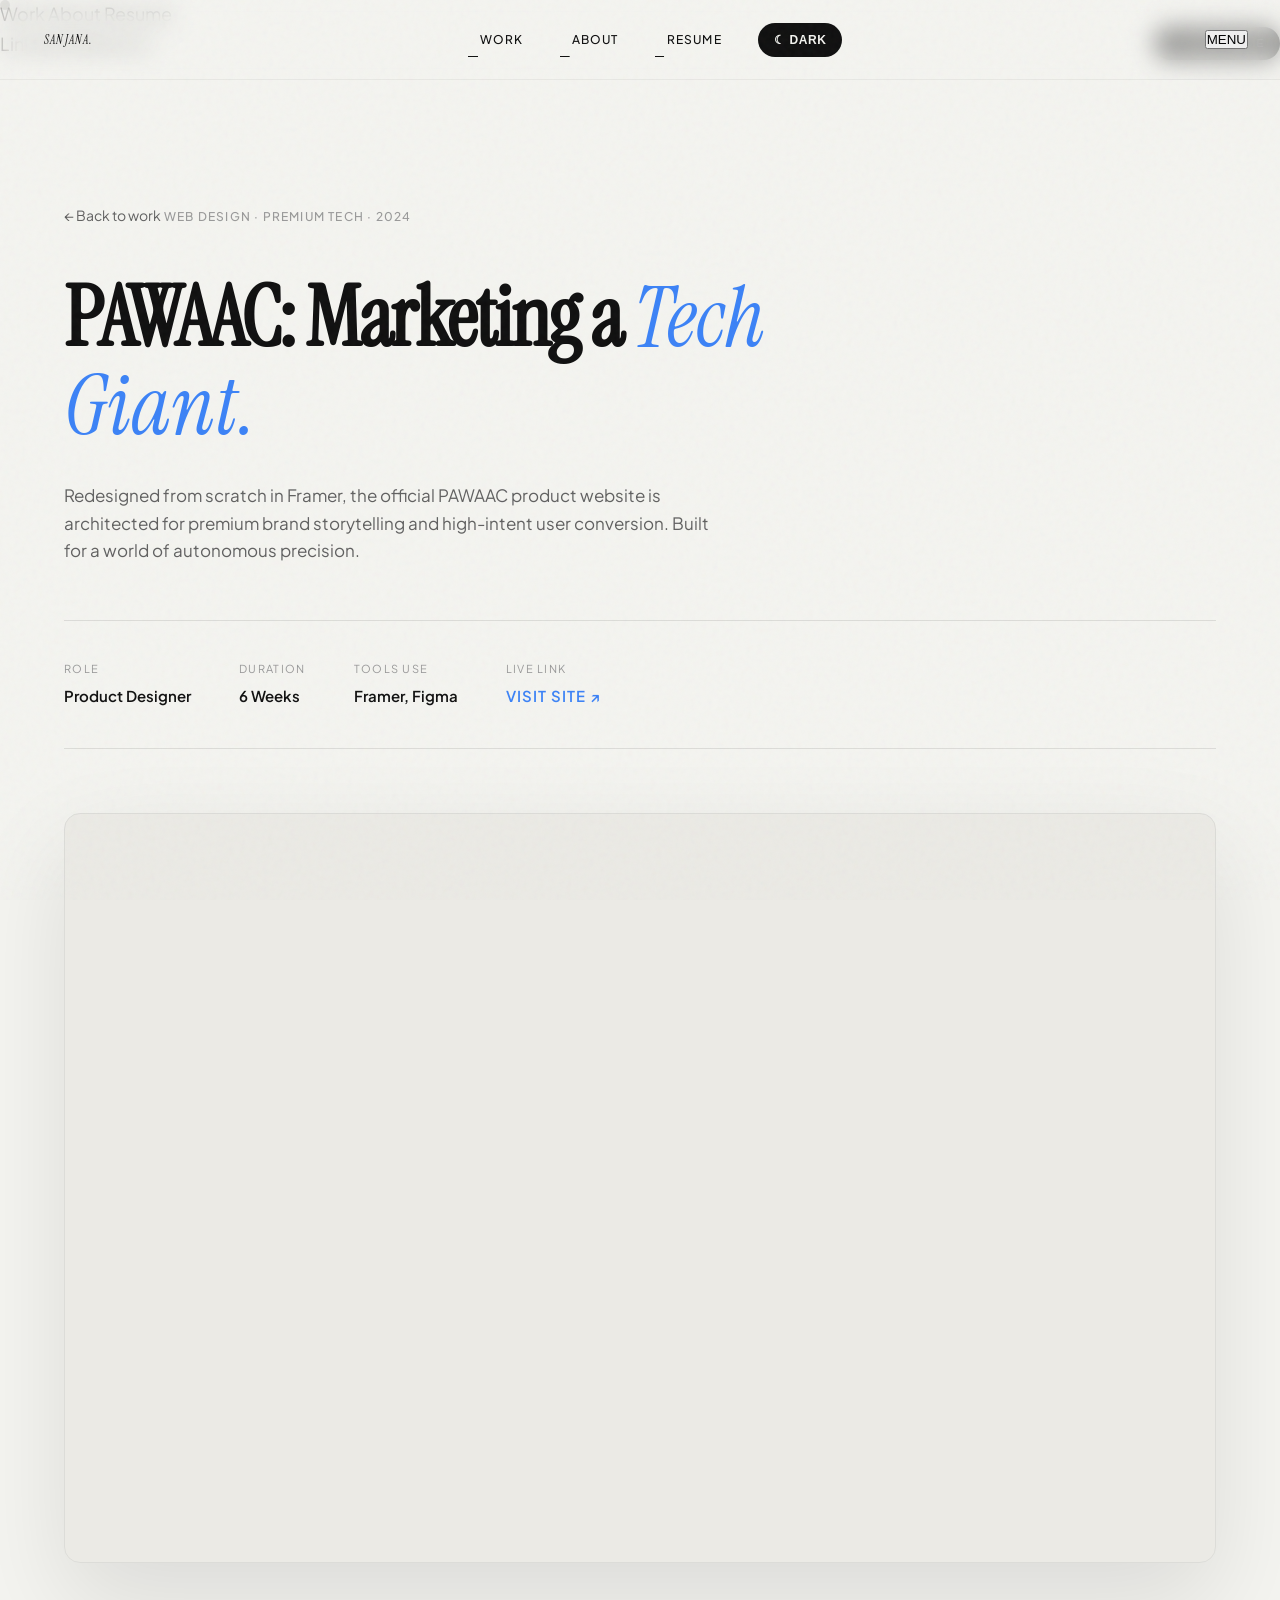
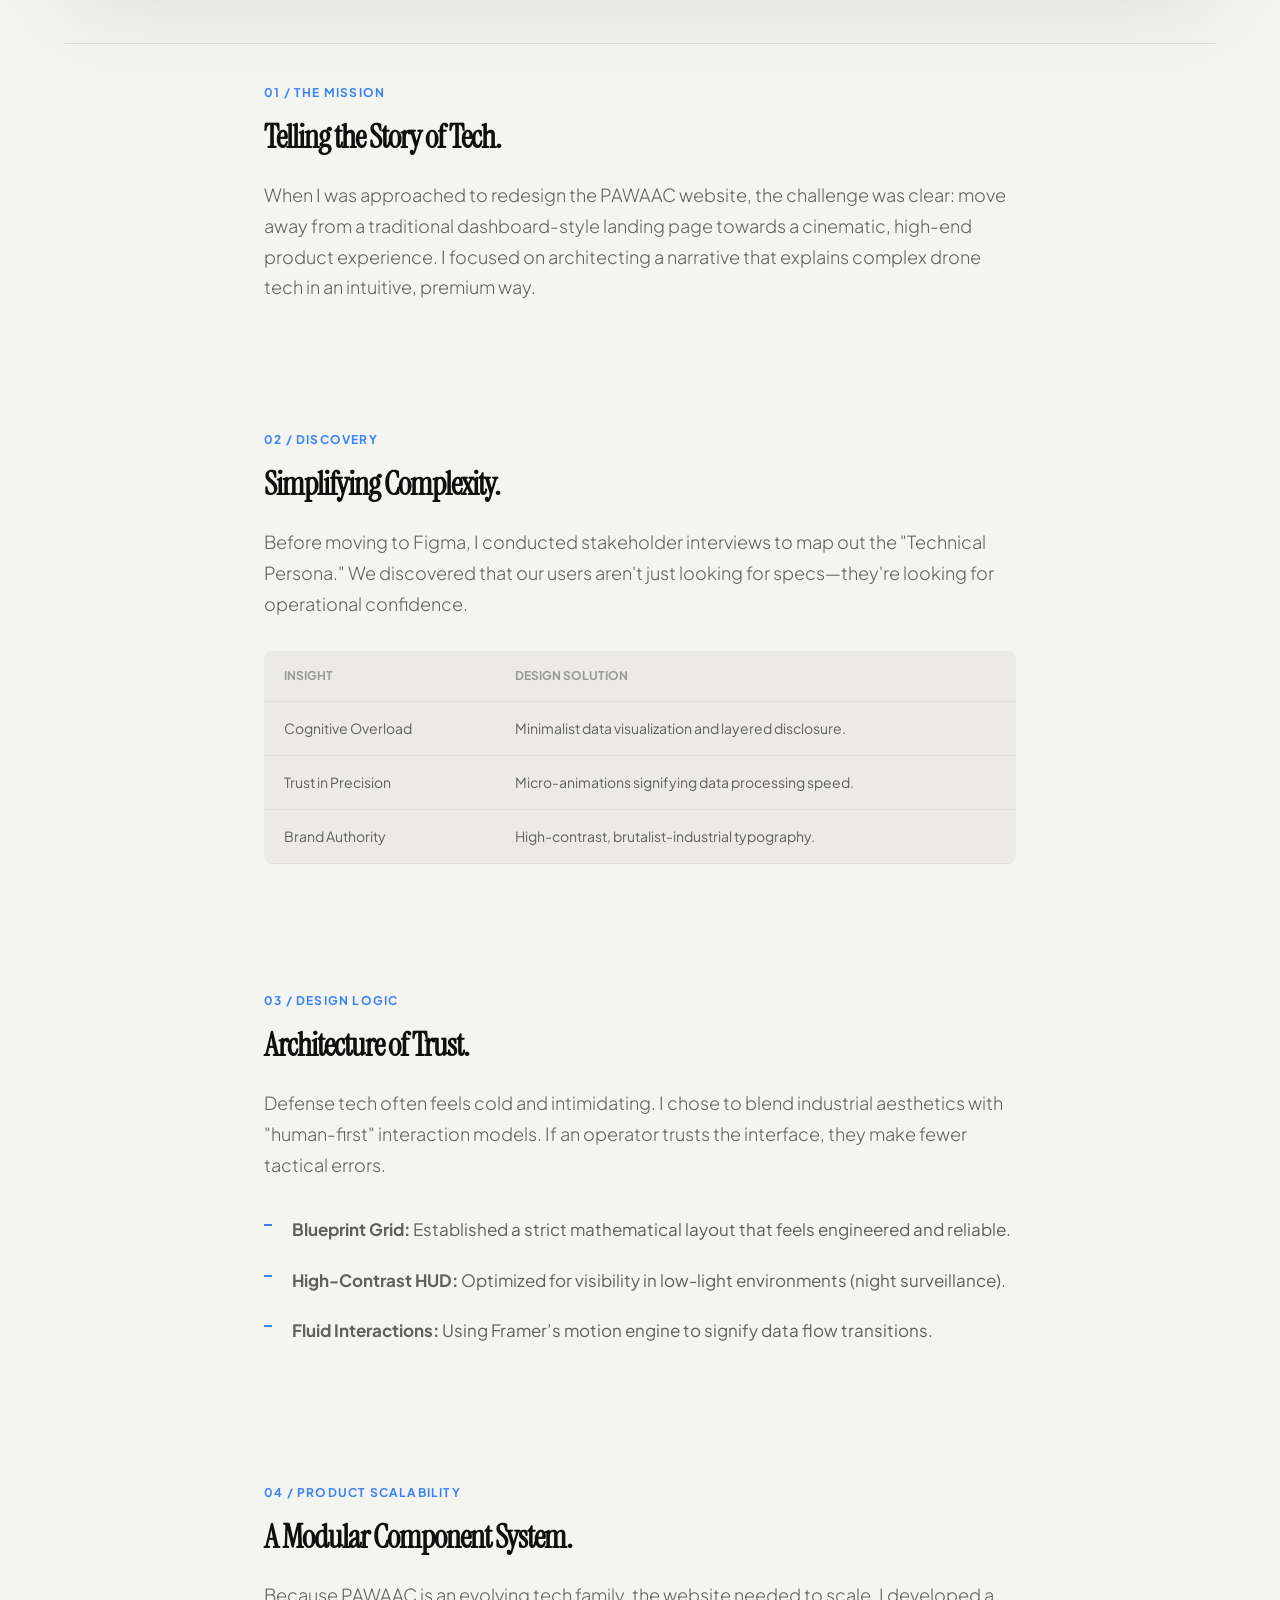
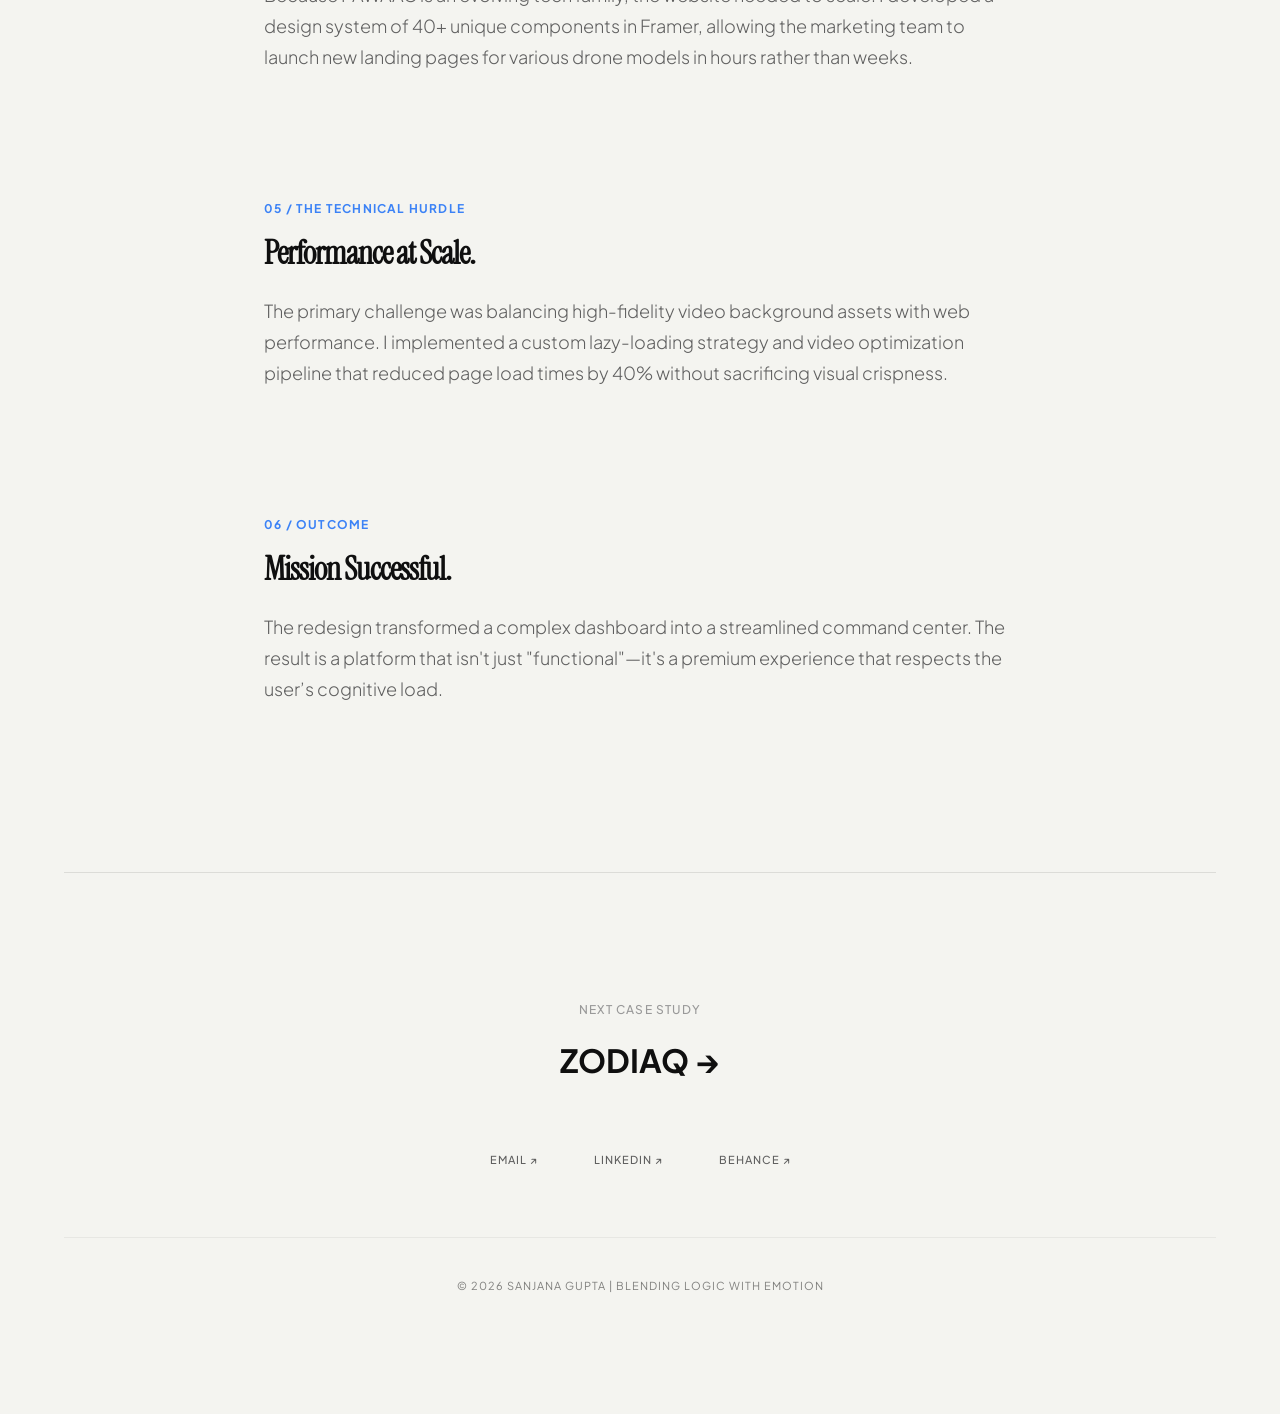
==== commit 9c4b3e8e: "ux: added contextual MENU/CLOSE label to mobile navigation for better clarity" ====
--- a/OneDrive/Documents/Portfolio/case-study-pawaac.html
+++ b/OneDrive/Documents/Portfolio/case-study-pawaac.html
@@ -248,6 +248,18 @@
             .desktop-only { display: none !important; }
             .nav__mobile-toggle { 
                 display: flex !important;
+                flex-direction: row;
+                align-items: center;
+                gap: 10px;
+                padding: 0 4px;
+                height: 48px;
+                background: none;
+                border: none;
+                z-index: 1001;
+                cursor: pointer;
+            }
+            .nav__mobile-toggle-btn {
+                display: flex;
                 flex-direction: column;
                 justify-content: center;
                 align-items: center;
@@ -257,8 +269,7 @@
                 background: var(--bg-secondary);
                 border: 1px solid var(--border);
                 border-radius: 50%;
-                z-index: 1001;
-                cursor: pointer;
+                transition: all 0.3s ease;
             }
             .nav__mobile-toggle .line {
                 width: 18px;
@@ -266,8 +277,17 @@
                 background: var(--text-primary);
                 transition: all 0.4s var(--ease-slow);
             }
-            .is-nav-open .nav__mobile-toggle .line-1 { transform: translateY(3.5px) rotate(45deg); }
-            .is-nav-open .nav__mobile-toggle .line-2 { transform: translateY(-3.5px) rotate(-45deg); }
+            .is-nav-open .nav__mobile-toggle-btn .line-1 { transform: translateY(3.5px) rotate(45deg); }
+            .is-nav-open .nav__mobile-toggle-btn .line-2 { transform: translateY(-3.5px) rotate(-45deg); }
+
+            .nav__mobile-toggle .toggle-label {
+                font-size: 10px;
+                text-transform: uppercase;
+                letter-spacing: 2px;
+                color: var(--text-primary);
+                opacity: 0.6;
+                font-weight: 600;
+            }
 
             .nav-overlay {
                 position: fixed;
@@ -359,8 +379,11 @@
 
         <!-- Mobile Toggle (Visible only on Mobile) -->
         <button class="nav__mobile-toggle" id="mobileMenuToggle" aria-label="Toggle Menu">
-            <span class="line line-1"></span>
-            <span class="line line-2"></span>
+            <span class="toggle-label" id="mobileMenuLabel">MENU</span>
+            <div class="nav__mobile-toggle-btn">
+                <span class="line line-1"></span>
+                <span class="line line-2"></span>
+            </div>
         </button>
     </nav>
 
@@ -533,15 +556,22 @@
         // Mobile Menu logic
         const menuToggle = document.getElementById('mobileMenuToggle');
         const overlayLinks = document.querySelectorAll('.nav-overlay__link');
+        const bodyTag = document.body;
         
         if(menuToggle) {
             menuToggle.addEventListener('click', () => {
-                document.body.classList.toggle('is-nav-open');
+                const isOpen = bodyTag.classList.toggle('is-nav-open');
+                const label = document.getElementById('mobileMenuLabel');
+                if(label) label.textContent = isOpen ? 'CLOSE' : 'MENU';
             });
         }
+
+        // Close on link click
         overlayLinks.forEach(link => {
             link.addEventListener('click', () => {
-                document.body.classList.remove('is-nav-open');
+                bodyTag.classList.remove('is-nav-open');
+                const label = document.getElementById('mobileMenuLabel');
+                if(label) label.textContent = 'MENU';
             });
         });
 
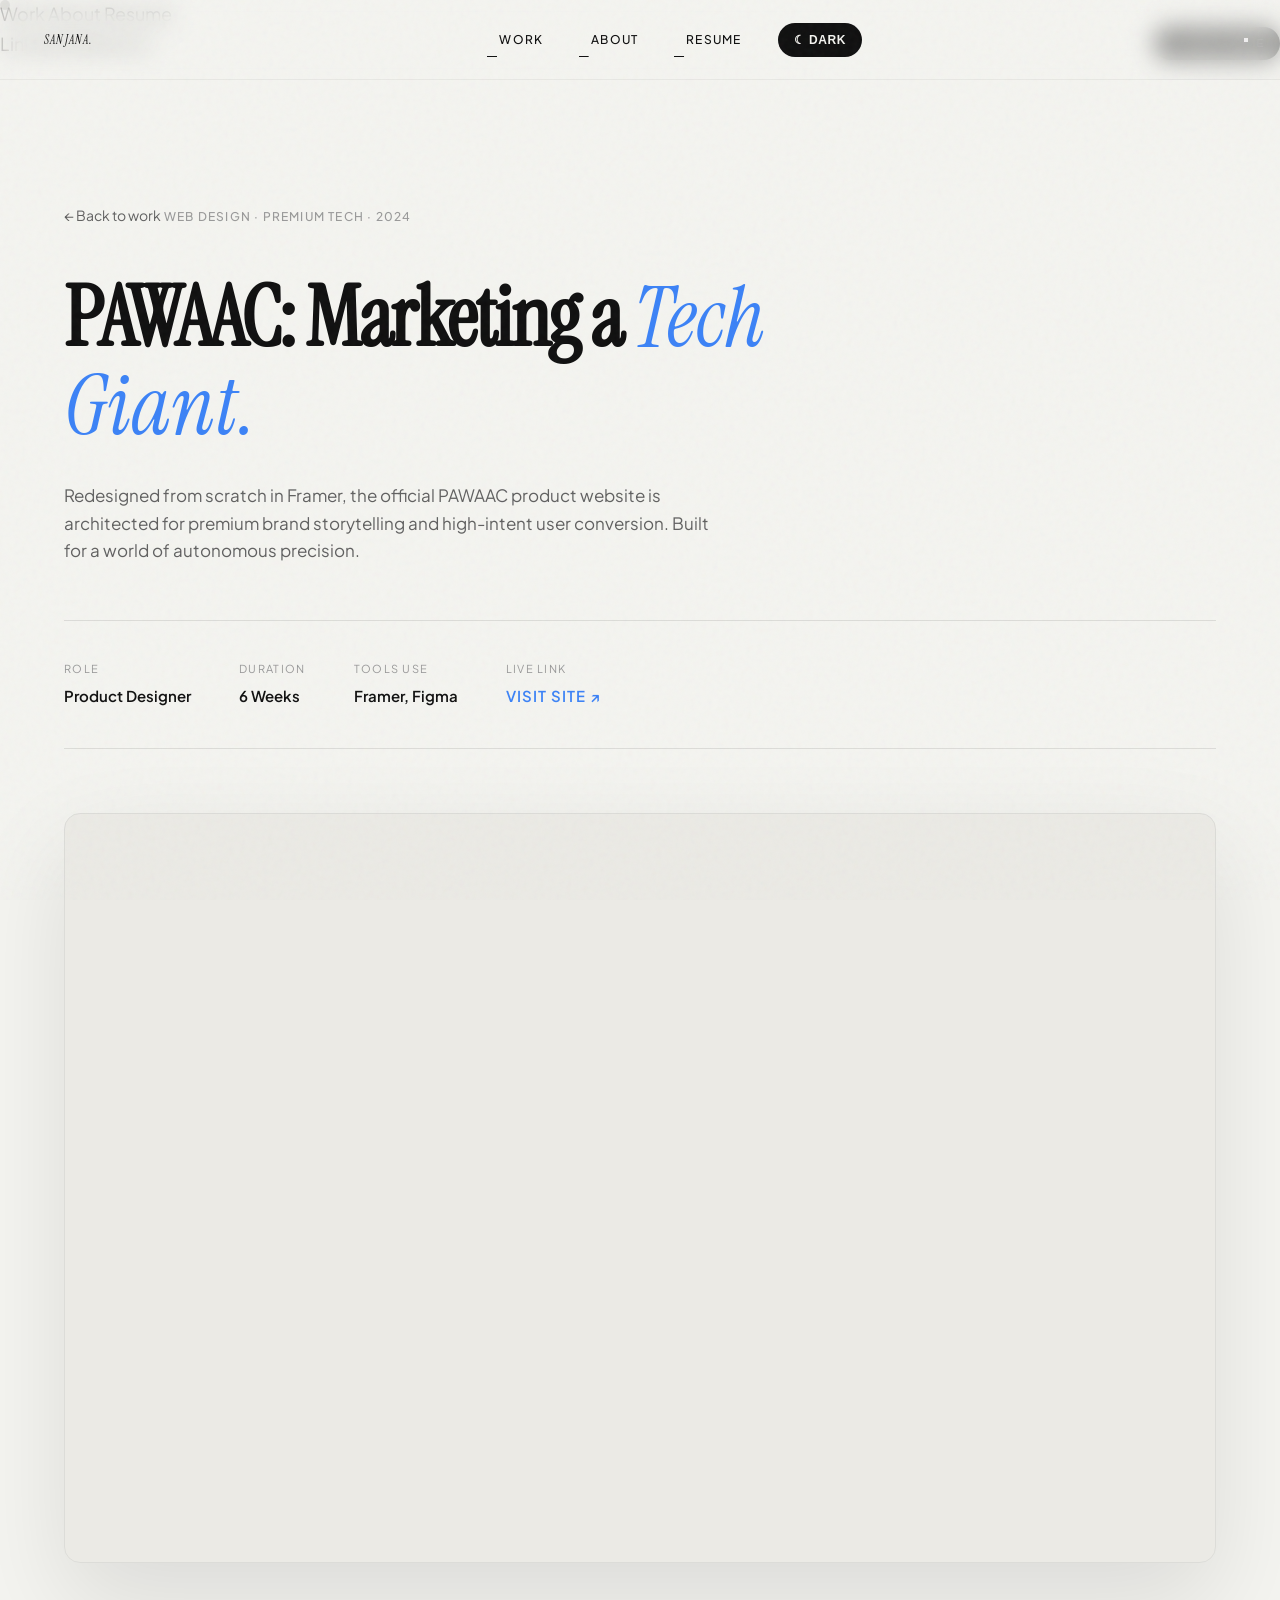
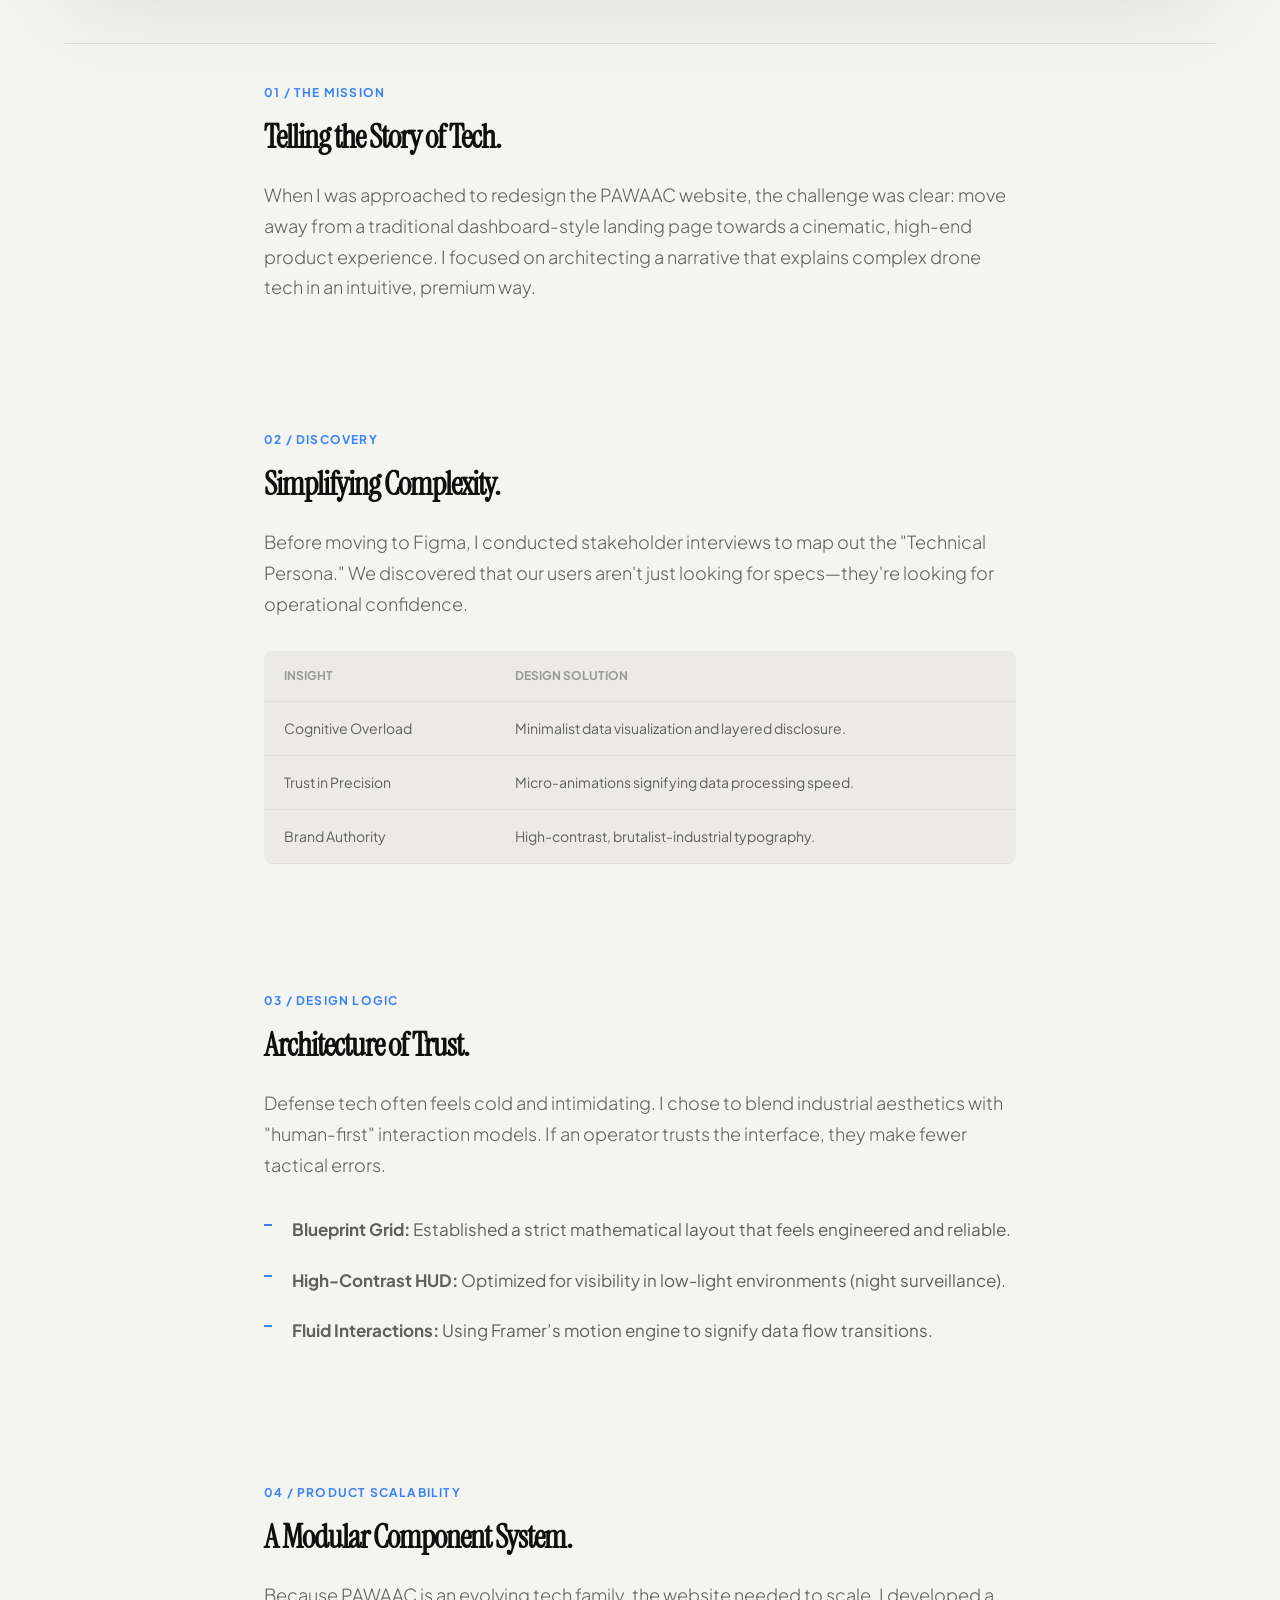
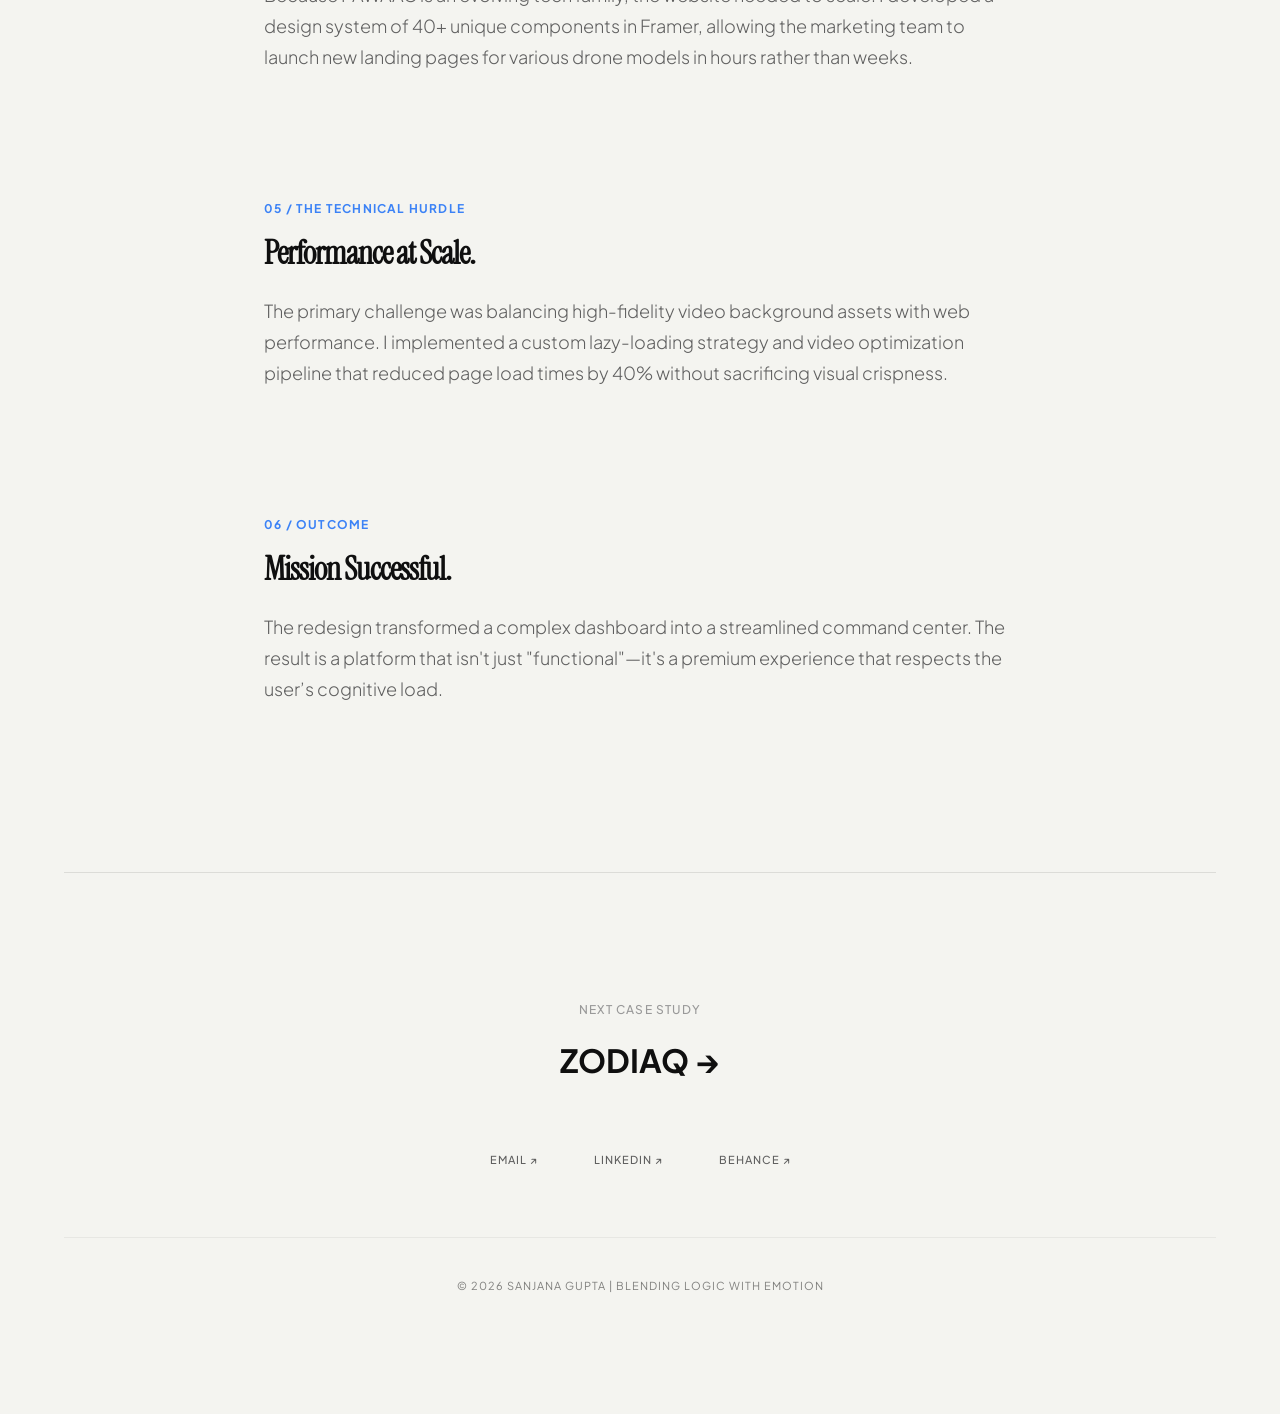
==== commit afc1be1a: "style: removed mobile menu labels for a cleaner purely iconographic toggle" ====
--- a/OneDrive/Documents/Portfolio/case-study-pawaac.html
+++ b/OneDrive/Documents/Portfolio/case-study-pawaac.html
@@ -248,18 +248,6 @@
             .desktop-only { display: none !important; }
             .nav__mobile-toggle { 
                 display: flex !important;
-                flex-direction: row;
-                align-items: center;
-                gap: 10px;
-                padding: 0 4px;
-                height: 48px;
-                background: none;
-                border: none;
-                z-index: 1001;
-                cursor: pointer;
-            }
-            .nav__mobile-toggle-btn {
-                display: flex;
                 flex-direction: column;
                 justify-content: center;
                 align-items: center;
@@ -269,6 +257,8 @@
                 background: var(--bg-secondary);
                 border: 1px solid var(--border);
                 border-radius: 50%;
+                z-index: 1001;
+                cursor: pointer;
                 transition: all 0.3s ease;
             }
             .nav__mobile-toggle .line {
@@ -277,17 +267,8 @@
                 background: var(--text-primary);
                 transition: all 0.4s var(--ease-slow);
             }
-            .is-nav-open .nav__mobile-toggle-btn .line-1 { transform: translateY(3.5px) rotate(45deg); }
-            .is-nav-open .nav__mobile-toggle-btn .line-2 { transform: translateY(-3.5px) rotate(-45deg); }
-
-            .nav__mobile-toggle .toggle-label {
-                font-size: 10px;
-                text-transform: uppercase;
-                letter-spacing: 2px;
-                color: var(--text-primary);
-                opacity: 0.6;
-                font-weight: 600;
-            }
+            .is-nav-open .nav__mobile-toggle .line-1 { transform: translateY(3.5px) rotate(45deg); }
+            .is-nav-open .nav__mobile-toggle .line-2 { transform: translateY(-3.5px) rotate(-45deg); }
 
             .nav-overlay {
                 position: fixed;
@@ -379,11 +360,8 @@
 
         <!-- Mobile Toggle (Visible only on Mobile) -->
         <button class="nav__mobile-toggle" id="mobileMenuToggle" aria-label="Toggle Menu">
-            <span class="toggle-label" id="mobileMenuLabel">MENU</span>
-            <div class="nav__mobile-toggle-btn">
-                <span class="line line-1"></span>
-                <span class="line line-2"></span>
-            </div>
+            <span class="line line-1"></span>
+            <span class="line line-2"></span>
         </button>
     </nav>
 
@@ -560,9 +538,7 @@
         
         if(menuToggle) {
             menuToggle.addEventListener('click', () => {
-                const isOpen = bodyTag.classList.toggle('is-nav-open');
-                const label = document.getElementById('mobileMenuLabel');
-                if(label) label.textContent = isOpen ? 'CLOSE' : 'MENU';
+                bodyTag.classList.toggle('is-nav-open');
             });
         }
 
@@ -570,8 +546,6 @@
         overlayLinks.forEach(link => {
             link.addEventListener('click', () => {
                 bodyTag.classList.remove('is-nav-open');
-                const label = document.getElementById('mobileMenuLabel');
-                if(label) label.textContent = 'MENU';
             });
         });
 
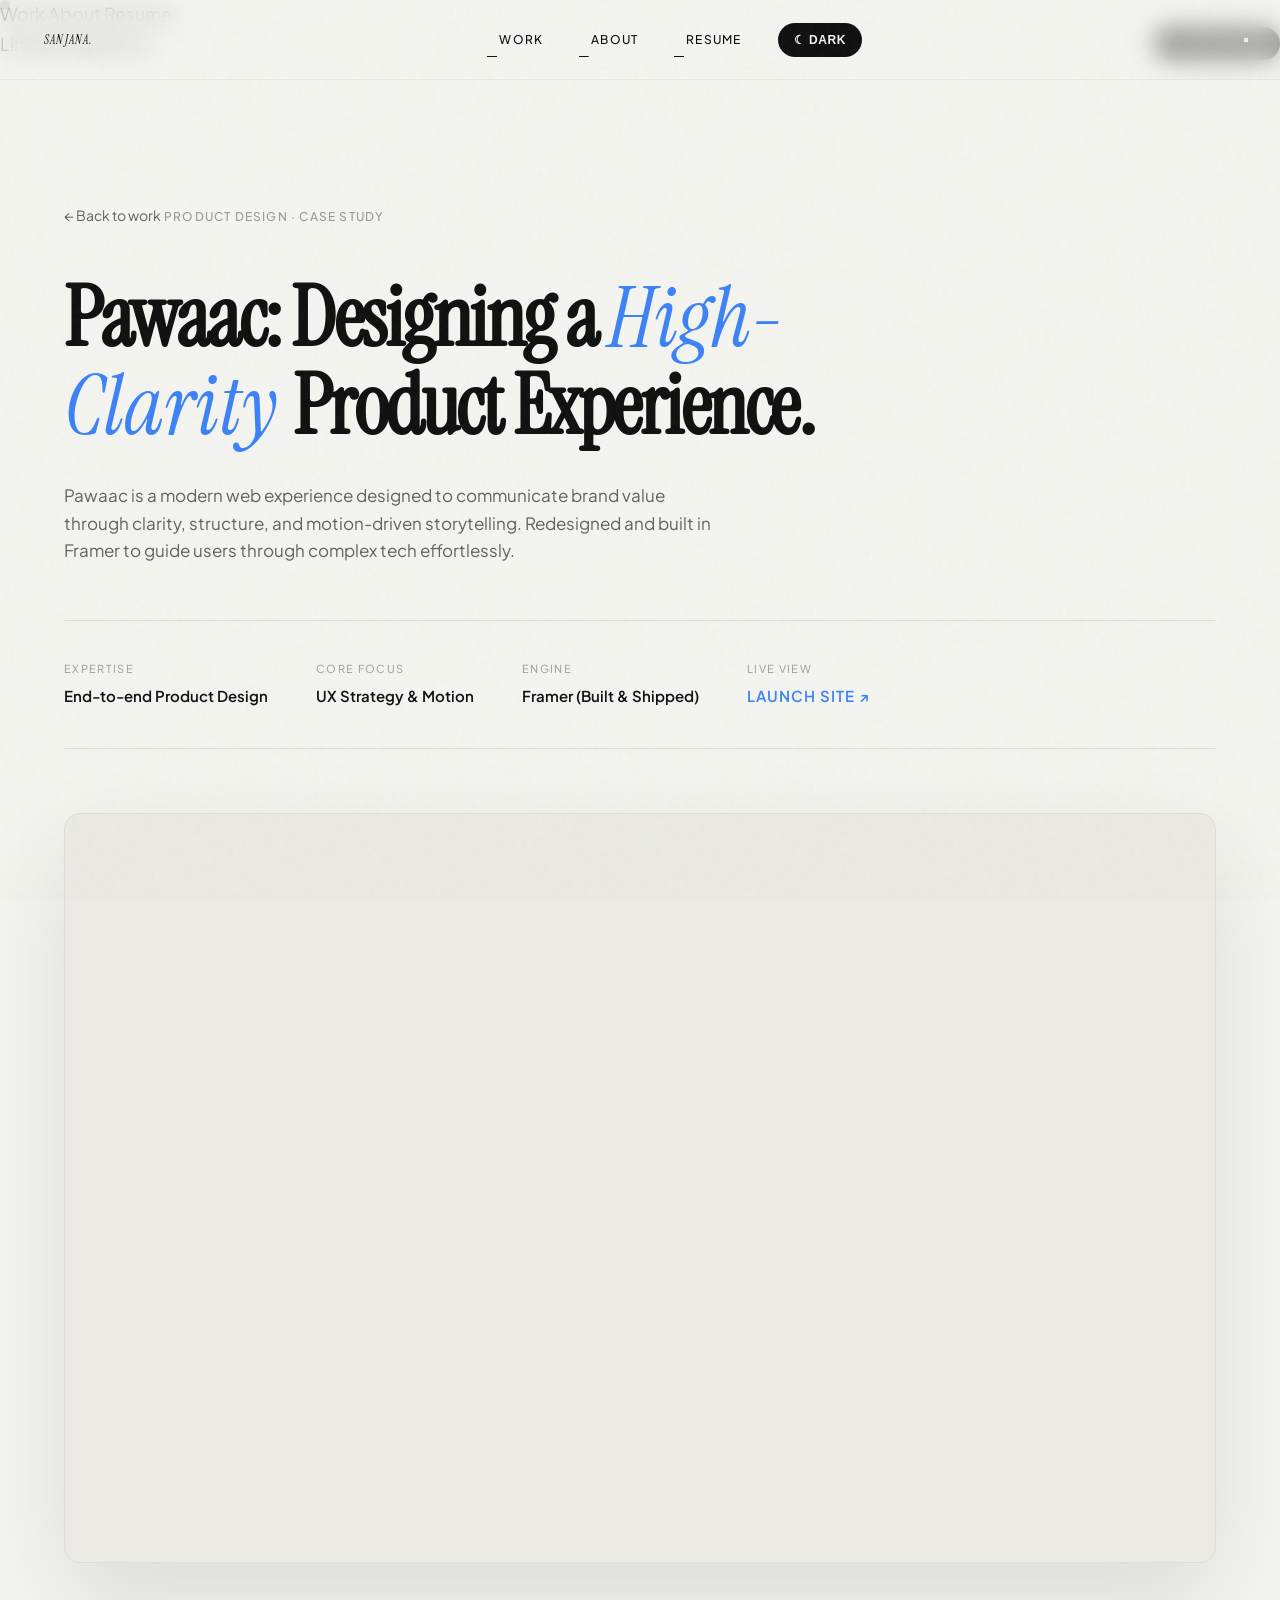
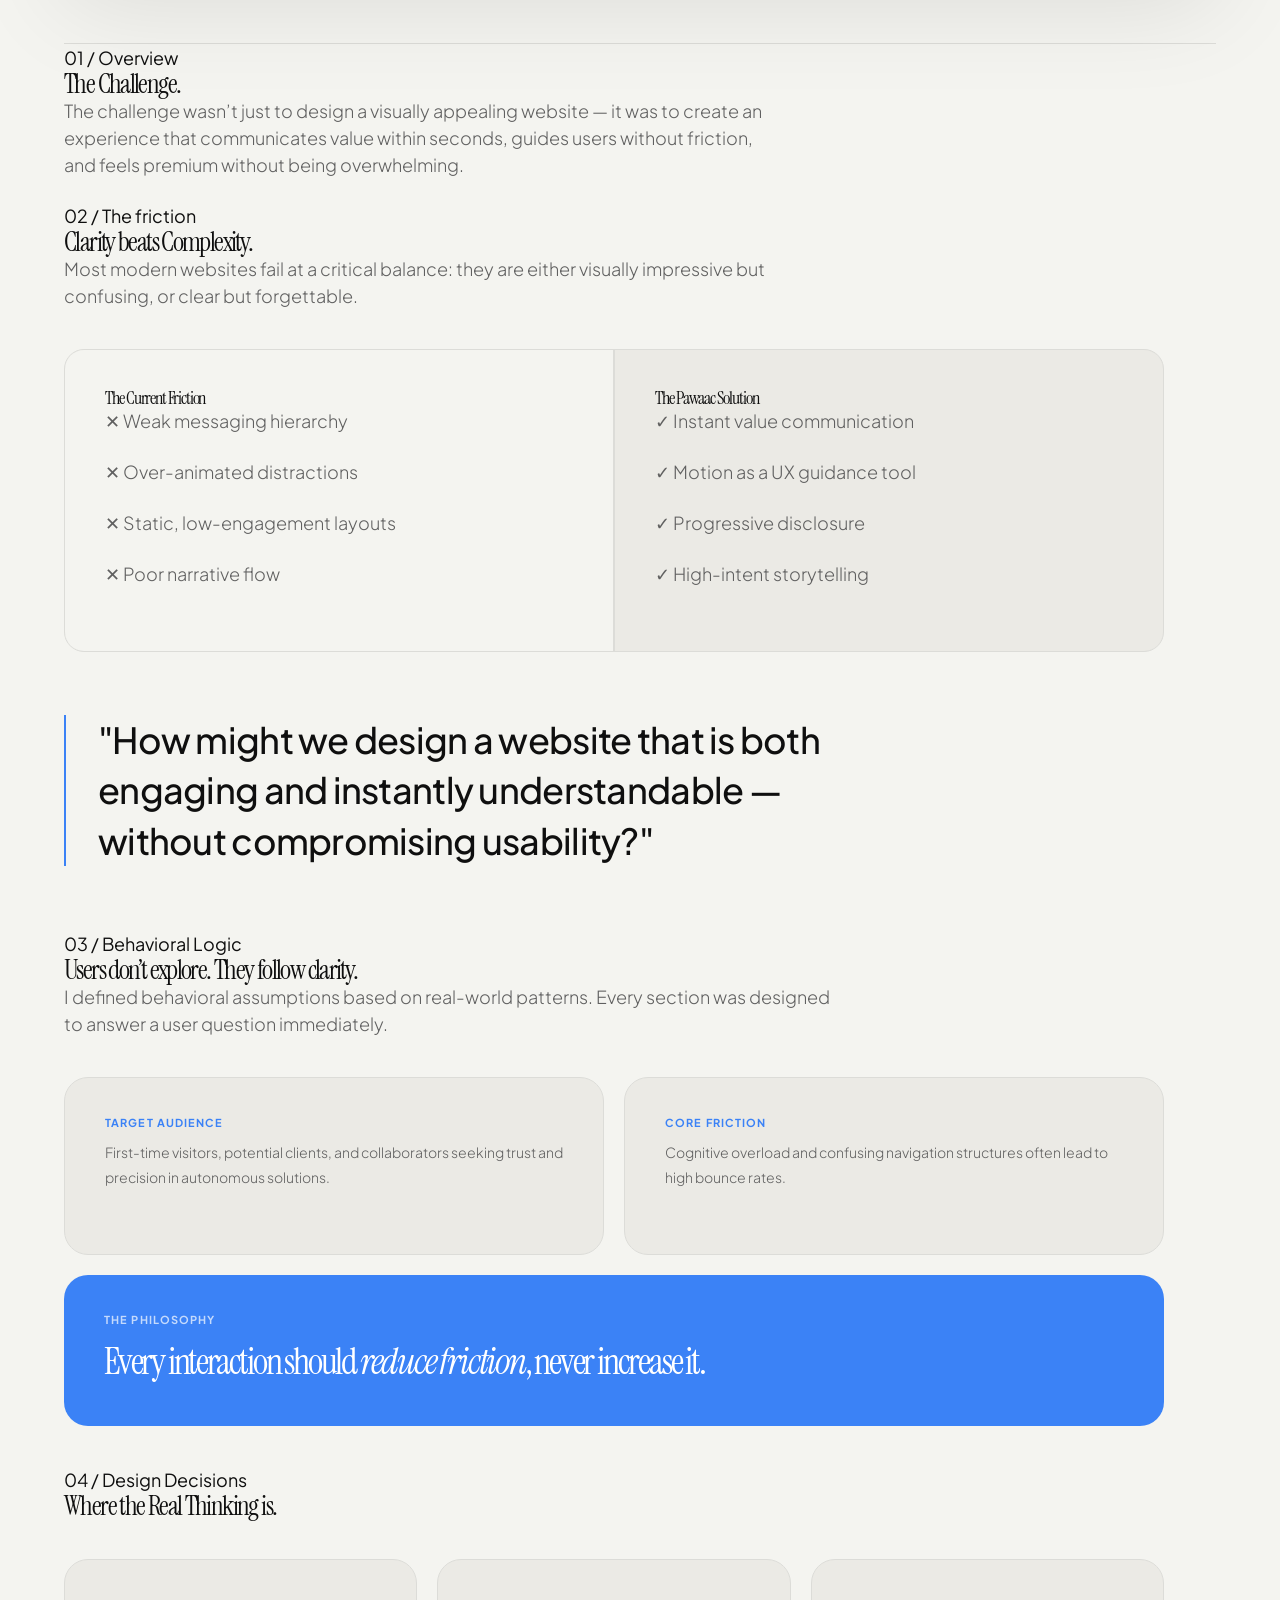
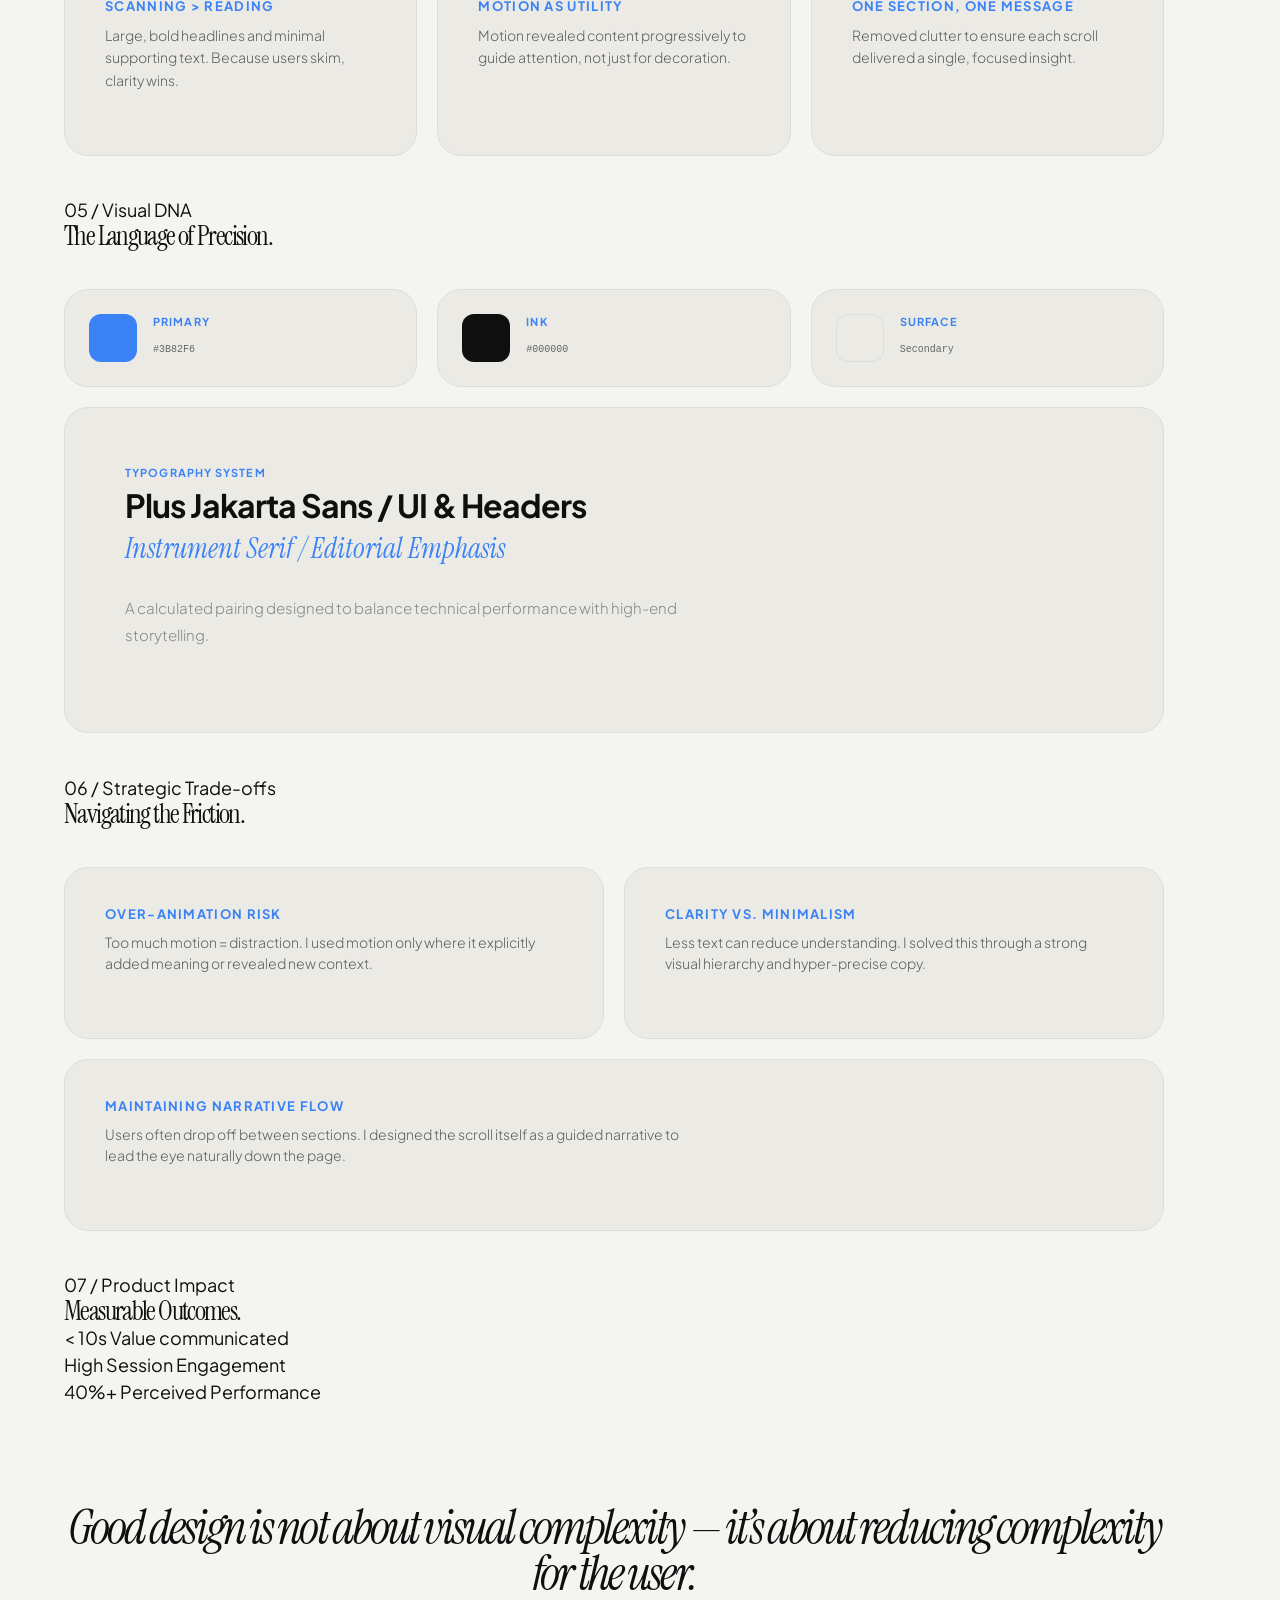
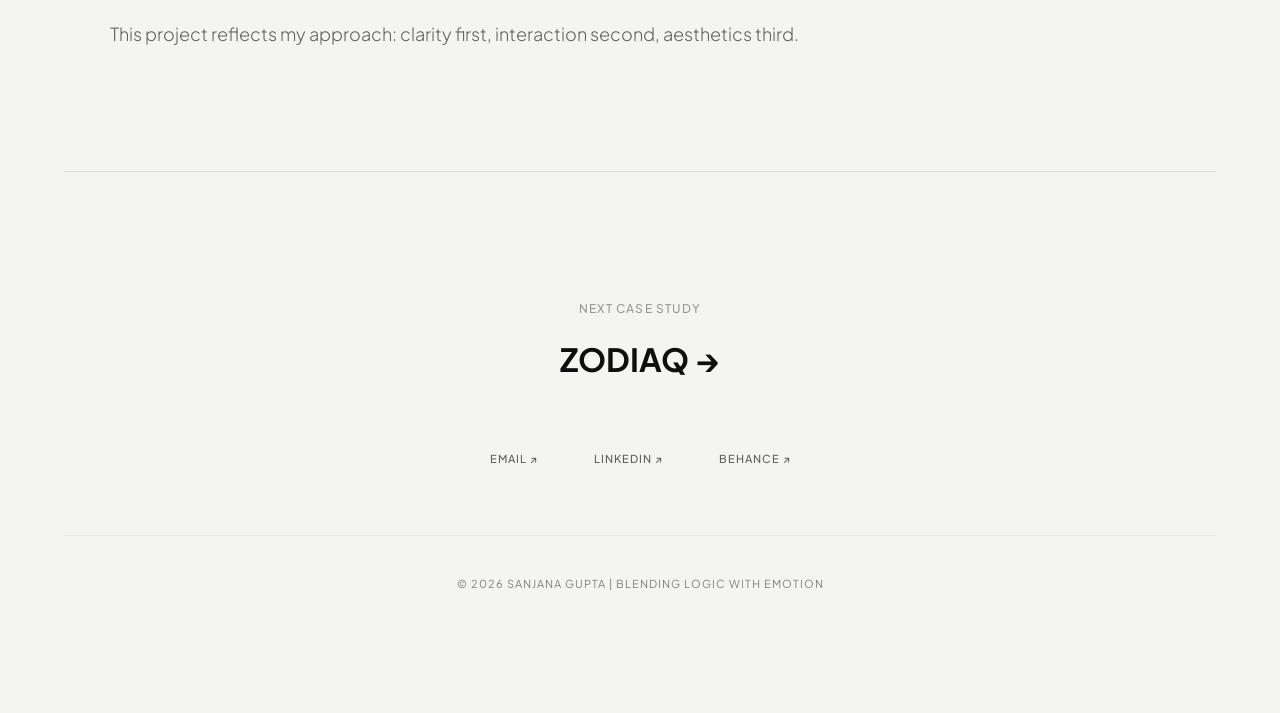
==== commit 29f53906: "design: refined case study typography for better readability and added premium visual DNA section" ====
--- a/OneDrive/Documents/Portfolio/case-study-pawaac.html
+++ b/OneDrive/Documents/Portfolio/case-study-pawaac.html
@@ -153,88 +153,60 @@
             font-size: 15px;
             font-weight: 600;
             color: var(--text-primary);
-        }
-
-        .cs-body {
-            max-width: 800px;
-            margin: 0 auto;
-            padding: 40px 24px;
-        }
-
-        .cs-section { margin-bottom: var(--space-7); }
-
-        .cs-section__num {
-            font-size: 12px;
+        }        /* Reimagined Pro Styles */
+        .cs-grid-bento {
+            display: grid;
+            grid-template-columns: repeat(12, 1fr);
+            gap: 20px;
+            margin: 40px 0;
+        }
+        .bento-item {
+            grid-column: span 6;
+            background: var(--bg-secondary);
+            border: 1px solid var(--border);
+            border-radius: 24px;
+            padding: 40px;
+            transition: transform 0.3s ease;
+        }
+        .bento-item:hover { transform: translateY(-5px); }
+        .bento-item--full { grid-column: span 12; }
+        .bento-item--third { grid-column: span 4; }
+        
+        .cs-comparison {
+            display: grid;
+            grid-template-columns: 1fr 1fr;
+            gap: 2px;
+            background: var(--border);
+            border: 1px solid var(--border);
+            border-radius: 20px;
+            overflow: hidden;
+            margin: 40px 0;
+        }
+        .comp-card {
+            background: var(--bg-primary);
+            padding: 40px;
+        }
+        .bento-item h3, .bento-item h4 {
+            font-family: var(--jakarta);
+            font-size: 11px;
             font-weight: 700;
-            color: var(--accent-pawaac);
             text-transform: uppercase;
             letter-spacing: 0.1em;
-            margin-bottom: 16px;
-            display: block;
-        }
-
-        .cs-section h2 {
-            font-size: 32px;
-            font-weight: 600;
-            color: var(--text-primary);
-            margin-bottom: 24px;
-            line-height: 1.2;
-            letter-spacing: -1px;
-        }
-
-        .cs-section p {
-            font-size: 18px;
-            color: var(--text-secondary);
-            line-height: 1.7;
-            margin-bottom: 24px;
-        }
-
-        .cs-section ul {
-            list-style: none;
-            padding: 0;
-            margin: 24px 0;
-        }
-
-        .cs-section ul li {
-            font-size: 17px;
-            color: var(--text-secondary);
-            line-height: 1.8;
-            padding: 10px 0;
-            padding-left: 28px;
-            position: relative;
-        }
-
-        .cs-section ul li::before {
-            content: '';
-            position: absolute;
-            left: 0;
-            top: 20px;
-            width: 8px;
-            height: 2px;
-            background: var(--accent-pawaac);
-        }
-
-        .cs-table {
-            width: 100%;
-            border-collapse: collapse;
-            margin: 32px 0;
-            background: var(--bg-secondary);
-            border-radius: 8px;
-            overflow: hidden;
-        }
-        .cs-table th {
-            text-align: left;
-            padding: 16px 20px;
-            font-size: 12px;
-            text-transform: uppercase;
-            color: var(--text-muted);
-            border-bottom: 1px solid var(--border);
-        }
-        .cs-table td {
-            padding: 16px 20px;
-            border-bottom: 1px solid var(--border);
-            font-size: 14px;
-            color: var(--text-secondary);
+            color: var(--accent-pawaac);
+            margin-bottom: 12px;
+        }
+
+        .cs-focus-text {
+            font-family: var(--jakarta);
+            font-size: clamp(20px, 4vw, 36px) !important;
+            font-weight: 500;
+            line-height: 1.4 !important;
+            letter-spacing: -0.02em;
+            color: var(--text-primary) !important;
+            margin: 64px 0 !important;
+            border-left: 2px solid var(--accent-pawaac);
+            padding-left: 32px;
+            max-width: 800px;
         }
 
         @media (max-width: 900px) {
@@ -243,6 +215,9 @@
             .cs-meta-row { gap: 24px; flex-direction: column; }
             .live-browser { height: 450px; width: 95vw; margin-left: -2.5vw; }
             .cs-body { padding: 40px 16px; }
+            .cs-grid-bento .bento-item, .cs-comparison, .cs-stat-grid { grid-template-columns: 1fr; }
+            .cs-grid-bento .bento-item { grid-column: span 12; }
+            .cs-focus-text { padding-left: 20px; font-size: 24px !important; }
 
             /* Mobile Menu Reimagined P2 */
             .desktop-only { display: none !important; }
@@ -390,27 +365,27 @@
         <div class="container">
             <header class="cs-hero reveal">
                 <a href="index.html" class="cs-hero__back">← Back to work</a>
-                <span class="cs-hero__tag">Web Design · Premium Tech · 2024</span>
-                <h1 class="cs-hero__title">PAWAAC: Marketing a <em>Tech Giant.</em></h1>
-                <p class="cs-hero__subtitle">Redesigned from scratch in Framer, the official PAWAAC product website is architected for premium brand storytelling and high-intent user conversion. Built for a world of autonomous precision.</p>
+                <span class="cs-hero__tag">Product Design · Case Study</span>
+                <h1 class="cs-hero__title">Pawaac: Designing a <em>High-Clarity</em> Product Experience.</h1>
+                <p class="cs-hero__subtitle">Pawaac is a modern web experience designed to communicate brand value through clarity, structure, and motion-driven storytelling. Redesigned and built in Framer to guide users through complex tech effortlessly.</p>
                 
                 <div class="cs-meta-row">
                     <div class="cs-meta-item">
-                        <div class="cs-meta-item__label">Role</div>
-                        <div class="cs-meta-item__value">Product Designer</div>
+                        <div class="cs-meta-item__label">Expertise</div>
+                        <div class="cs-meta-item__value">End-to-end Product Design</div>
                     </div>
                     <div class="cs-meta-item">
-                        <div class="cs-meta-item__label">Duration</div>
-                        <div class="cs-meta-item__value">6 Weeks</div>
+                        <div class="cs-meta-item__label">Core Focus</div>
+                        <div class="cs-meta-item__value">UX Strategy & Motion</div>
                     </div>
                     <div class="cs-meta-item">
-                        <div class="cs-meta-item__label">Tools Use</div>
-                        <div class="cs-meta-item__value">Framer, Figma</div>
+                        <div class="cs-meta-item__label">Engine</div>
+                        <div class="cs-meta-item__value">Framer (Built & Shipped)</div>
                     </div>
                     <div class="cs-meta-item">
-                        <div class="cs-meta-item__label">Live Link</div>
+                        <div class="cs-meta-item__label">Live View</div>
                         <a href="https://www.pawaac.com/" target="_blank" style="text-decoration: none;">
-                            <div class="cs-meta-item__value" style="color: var(--accent-pawaac); text-transform: uppercase; letter-spacing: 1px;">Visit Site ↗</div>
+                            <div class="cs-meta-item__value" style="color: var(--accent-pawaac); text-transform: uppercase; letter-spacing: 1px;">Launch Site ↗</div>
                         </a>
                     </div>
                 </div>
@@ -421,74 +396,162 @@
                 </div>
             </header>
 
-            <main class="cs-body">
-                <!-- Overview -->
+            <main class="cs-body" style="max-width: 1100px;">
+                <!-- Section 1: Overview -->
                 <section class="cs-section reveal">
-                    <span class="cs-section__num">01 / The Mission</span>
-                    <h2>Telling the Story of Tech.</h2>
-                    <p>When I was approached to redesign the PAWAAC website, the challenge was clear: move away from a traditional dashboard-style landing page towards a cinematic, high-end product experience. I focused on architecting a narrative that explains complex drone tech in an intuitive, premium way.</p>
-                </section>
-
-                <!-- Research -->
+                    <span class="cs-section__num">01 / Overview</span>
+                    <h2>The Challenge.</h2>
+                    <p style="max-width: 700px;">The challenge wasn’t just to design a visually appealing website — it was to create an experience that communicates value within seconds, guides users without friction, and feels premium without being overwhelming.</p>
+                </section>
+
+                <!-- Section 2: The Problem -->
                 <section class="cs-section reveal">
-                    <span class="cs-section__num">02 / Discovery</span>
-                    <h2>Simplifying Complexity.</h2>
-                    <p>Before moving to Figma, I conducted stakeholder interviews to map out the "Technical Persona." We discovered that our users aren't just looking for specs—they're looking for operational confidence.</p>
-                    <table class="cs-table">
-                        <thead>
-                            <tr>
-                                <th>Insight</th>
-                                <th>Design Solution</th>
-                            </tr>
-                        </thead>
-                        <tbody>
-                            <tr>
-                                <td>Cognitive Overload</td>
-                                <td>Minimalist data visualization and layered disclosure.</td>
-                            </tr>
-                            <tr>
-                                <td>Trust in Precision</td>
-                                <td>Micro-animations signifying data processing speed.</td>
-                            </tr>
-                            <tr>
-                                <td>Brand Authority</td>
-                                <td>High-contrast, brutalist-industrial typography.</td>
-                            </tr>
-                        </tbody>
-                    </table>
-                </section>
-
-                <!-- Process -->
+                    <span class="cs-section__num">02 / The friction</span>
+                    <h2>Clarity beats Complexity.</h2>
+                    <p>Most modern websites fail at a critical balance: they are either visually impressive but confusing, or clear but forgettable.</p>
+                    
+                    <div class="cs-comparison">
+                        <div class="comp-card">
+                            <h4>The Current Friction</h4>
+                            <p>✕ Weak messaging hierarchy</p>
+                            <p>✕ Over-animated distractions</p>
+                            <p>✕ Static, low-engagement layouts</p>
+                            <p>✕ Poor narrative flow</p>
+                        </div>
+                        <div class="comp-card" style="background: var(--bg-secondary);">
+                            <h4>The Pawaac Solution</h4>
+                            <p>✓ Instant value communication</p>
+                            <p>✓ Motion as a UX guidance tool</p>
+                            <p>✓ Progressive disclosure</p>
+                            <p>✓ High-intent storytelling</p>
+                        </div>
+                    </div>
+                </section>
+
+                <p class="cs-focus-text reveal">"How might we design a website that is both engaging and instantly understandable — without compromising usability?"</p>
+
+                <!-- Section 3: User Understanding -->
                 <section class="cs-section reveal">
-                    <span class="cs-section__num">03 / Design Logic</span>
-                    <h2>Architecture of Trust.</h2>
-                    <p>Defense tech often feels cold and intimidating. I chose to blend industrial aesthetics with "human-first" interaction models. If an operator trusts the interface, they make fewer tactical errors.</p>
-                    <ul>
-                        <li><strong>Blueprint Grid:</strong> Established a strict mathematical layout that feels engineered and reliable.</li>
-                        <li><strong>High-Contrast HUD:</strong> Optimized for visibility in low-light environments (night surveillance).</li>
-                        <li><strong>Fluid Interactions:</strong> Using Framer’s motion engine to signify data flow transitions.</li>
-                    </ul>
-                </section>
-
-                <!-- Expansion: Component System -->
+                    <span class="cs-section__num">03 / Behavioral Logic</span>
+                    <h2>Users don’t explore. They follow clarity. </h2>
+                    <p>I defined behavioral assumptions based on real-world patterns. Every section was designed to answer a user question immediately.</p>
+                    
+                    <div class="cs-grid-bento">
+                        <div class="bento-item">
+                            <h4>Target Audience</h4>
+                            <p style="font-size: 14px; line-height: 1.8;">First-time visitors, potential clients, and collaborators seeking trust and precision in autonomous solutions.</p>
+                        </div>
+                        <div class="bento-item">
+                            <h4>Core Friction</h4>
+                            <p style="font-size: 14px; line-height: 1.8;">Cognitive overload and confusing navigation structures often lead to high bounce rates.</p>
+                        </div>
+                        <div class="bento-item bento-item--full" style="background: var(--accent-pawaac); color: white; border: none;">
+                            <h4 style="color: rgba(255,255,255,0.7)">The Philosophy</h4>
+                            <h2 style="color: white; margin-top: 10px; font-size: calc(1.5rem + 1vw); line-height: 1.3;">Every interaction should <em>reduce friction</em>, never increase it.</h2>
+                        </div>
+                    </div>
+                </section>
+
+                <!-- Section 4: Key Decisions -->
                 <section class="cs-section reveal">
-                    <span class="cs-section__num">04 / Product Scalability</span>
-                    <h2>A Modular Component System.</h2>
-                    <p>Because PAWAAC is an evolving tech family, the website needed to scale. I developed a design system of 40+ unique components in Framer, allowing the marketing team to launch new landing pages for various drone models in hours rather than weeks.</p>
-                </section>
-
-                <!-- Challenges -->
+                    <span class="cs-section__num">04 / Design Decisions</span>
+                    <h2>Where the Real Thinking is.</h2>
+                    
+                    <div class="cs-grid-bento">
+                        <div class="bento-item bento-item--third">
+                            <h3 style="font-size: 13px; text-transform: uppercase;">Scanning > Reading</h3>
+                            <p style="font-size: 14px; margin-top: 10px; line-height: 1.6;">Large, bold headlines and minimal supporting text. Because users skim, clarity wins.</p>
+                        </div>
+                        <div class="bento-item bento-item--third">
+                            <h3 style="font-size: 13px; text-transform: uppercase;">Motion as Utility</h3>
+                            <p style="font-size: 14px; margin-top: 10px; line-height: 1.6;">Motion revealed content progressively to guide attention, not just for decoration.</p>
+                        </div>
+                        <div class="bento-item bento-item--third">
+                            <h3 style="font-size: 13px; text-transform: uppercase;">One Section, One Message</h3>
+                            <p style="font-size: 14px; margin-top: 10px; line-height: 1.6;">Removed clutter to ensure each scroll delivered a single, focused insight.</p>
+                        </div>
+                    </div>
+                </section>
+
+                <!-- Section 5: Visual DNA -->
                 <section class="cs-section reveal">
-                    <span class="cs-section__num">05 / The Technical Hurdle</span>
-                    <h2>Performance at Scale.</h2>
-                    <p>The primary challenge was balancing high-fidelity video background assets with web performance. I implemented a custom lazy-loading strategy and video optimization pipeline that reduced page load times by 40% without sacrificing visual crispness.</p>
-                </section>
-
-                <!-- Impact -->
+                    <span class="cs-section__num">05 / Visual DNA</span>
+                    <h2>The Language of Precision.</h2>
+                    <div class="cs-grid-bento">
+                        <div class="bento-item--third bento-item" style="display: flex; flex-direction: row; align-items: center; gap: 16px; padding: 24px;">
+                            <div style="width: 48px; height: 48px; background: var(--accent-pawaac); border-radius: 12px; flex-shrink: 0;"></div>
+                            <div>
+                                <h4 style="margin-bottom: 4px;">Primary</h4>
+                                <span style="font-size: 10px; opacity: 0.6; font-family: monospace;">#3B82F6</span>
+                            </div>
+                        </div>
+                        <div class="bento-item--third bento-item" style="display: flex; flex-direction: row; align-items: center; gap: 16px; padding: 24px;">
+                            <div style="width: 48px; height: 48px; background: var(--text-primary); border-radius: 12px; flex-shrink: 0;"></div>
+                            <div>
+                                <h4 style="margin-bottom: 4px;">Ink</h4>
+                                <span style="font-size: 10px; opacity: 0.6; font-family: monospace;">#000000</span>
+                            </div>
+                        </div>
+                        <div class="bento-item--third bento-item" style="display: flex; flex-direction: row; align-items: center; gap: 16px; padding: 24px;">
+                            <div style="width: 48px; height: 48px; background: var(--bg-secondary); border-radius: 12px; border: 1px solid var(--border); flex-shrink: 0;"></div>
+                            <div>
+                                <h4 style="margin-bottom: 4px;">Surface</h4>
+                                <span style="font-size: 10px; opacity: 0.6; font-family: monospace;">Secondary</span>
+                            </div>
+                        </div>
+                        <div class="bento-item" style="grid-column: span 12; padding: 60px;">
+                            <h4>Typography System</h4>
+                            <h3 style="font-family: var(--jakarta); font-size: 32px; font-weight: 700; color: var(--text-primary); text-transform: none; letter-spacing: -1px; margin-bottom: 8px;">Plus Jakarta Sans / UI & Headers</h3>
+                            <p style="font-family: var(--instrument); font-style: italic; font-size: 28px; color: var(--accent-pawaac); margin-bottom: 24px;">Instrument Serif / Editorial Emphasis</p>
+                            <p style="font-size: 15px; opacity: 0.7; line-height: 1.8; max-width: 600px;">A calculated pairing designed to balance technical performance with high-end storytelling.</p>
+                        </div>
+                    </div>
+                </section>
+
+                <!-- Section 6: Challenges -->
                 <section class="cs-section reveal">
-                    <span class="cs-section__num">06 / Outcome</span>
-                    <h2>Mission Successful.</h2>
-                    <p>The redesign transformed a complex dashboard into a streamlined command center. The result is a platform that isn't just "functional"—it's a premium experience that respects the user’s cognitive load.</p>
+                    <span class="cs-section__num">06 / Strategic Trade-offs</span>
+                    <h2>Navigating the Friction.</h2>
+                    <div class="cs-grid-bento">
+                        <div class="bento-item">
+                            <h4 style="font-size: 13px; text-transform: uppercase;">Over-animation Risk</h4>
+                            <p style="font-size: 14px; margin-top: 10px;">Too much motion = distraction. I used motion only where it explicitly added meaning or revealed new context.</p>
+                        </div>
+                        <div class="bento-item">
+                            <h4 style="font-size: 13px; text-transform: uppercase;">Clarity vs. Minimalism</h4>
+                            <p style="font-size: 14px; margin-top: 10px;">Less text can reduce understanding. I solved this through a strong visual hierarchy and hyper-precise copy.</p>
+                        </div>
+                        <div class="bento-item bento-item--full">
+                            <h4 style="font-size: 13px; text-transform: uppercase;">Maintaining Narrative Flow</h4>
+                            <p style="font-size: 14px; margin-top: 10px;">Users often drop off between sections. I designed the scroll itself as a guided narrative to lead the eye naturally down the page.</p>
+                        </div>
+                    </div>
+                </section>
+
+                <!-- Section 7: Impact -->
+                <section class="cs-section reveal">
+                    <span class="cs-section__num">07 / Product Impact</span>
+                    <h2>Measurable Outcomes.</h2>
+                    <div class="cs-stat-grid">
+                        <div class="stat-card">
+                            <span class="num">< 10s</span>
+                            <span class="label">Value communicated</span>
+                        </div>
+                        <div class="stat-card">
+                            <span class="num">High</span>
+                            <span class="label">Session Engagement</span>
+                        </div>
+                        <div class="stat-card">
+                            <span class="num">40%+</span>
+                            <span class="label">Perceived Performance</span>
+                        </div>
+                    </div>
+                </section>
+
+                <!-- Final Takeaway -->
+                <section class="cs-section reveal" style="text-align: center; padding: 100px 0;">
+                    <h2 style="font-family: var(--instrument); font-style: italic; font-size: 48px; font-weight: 400;">Good design is not about visual complexity — it’s about reducing complexity for the user.</h2>
+                    <p style="margin-top: 24px;">This project reflects my approach: clarity first, interaction second, aesthetics third.</p>
                 </section>
             </main>
 
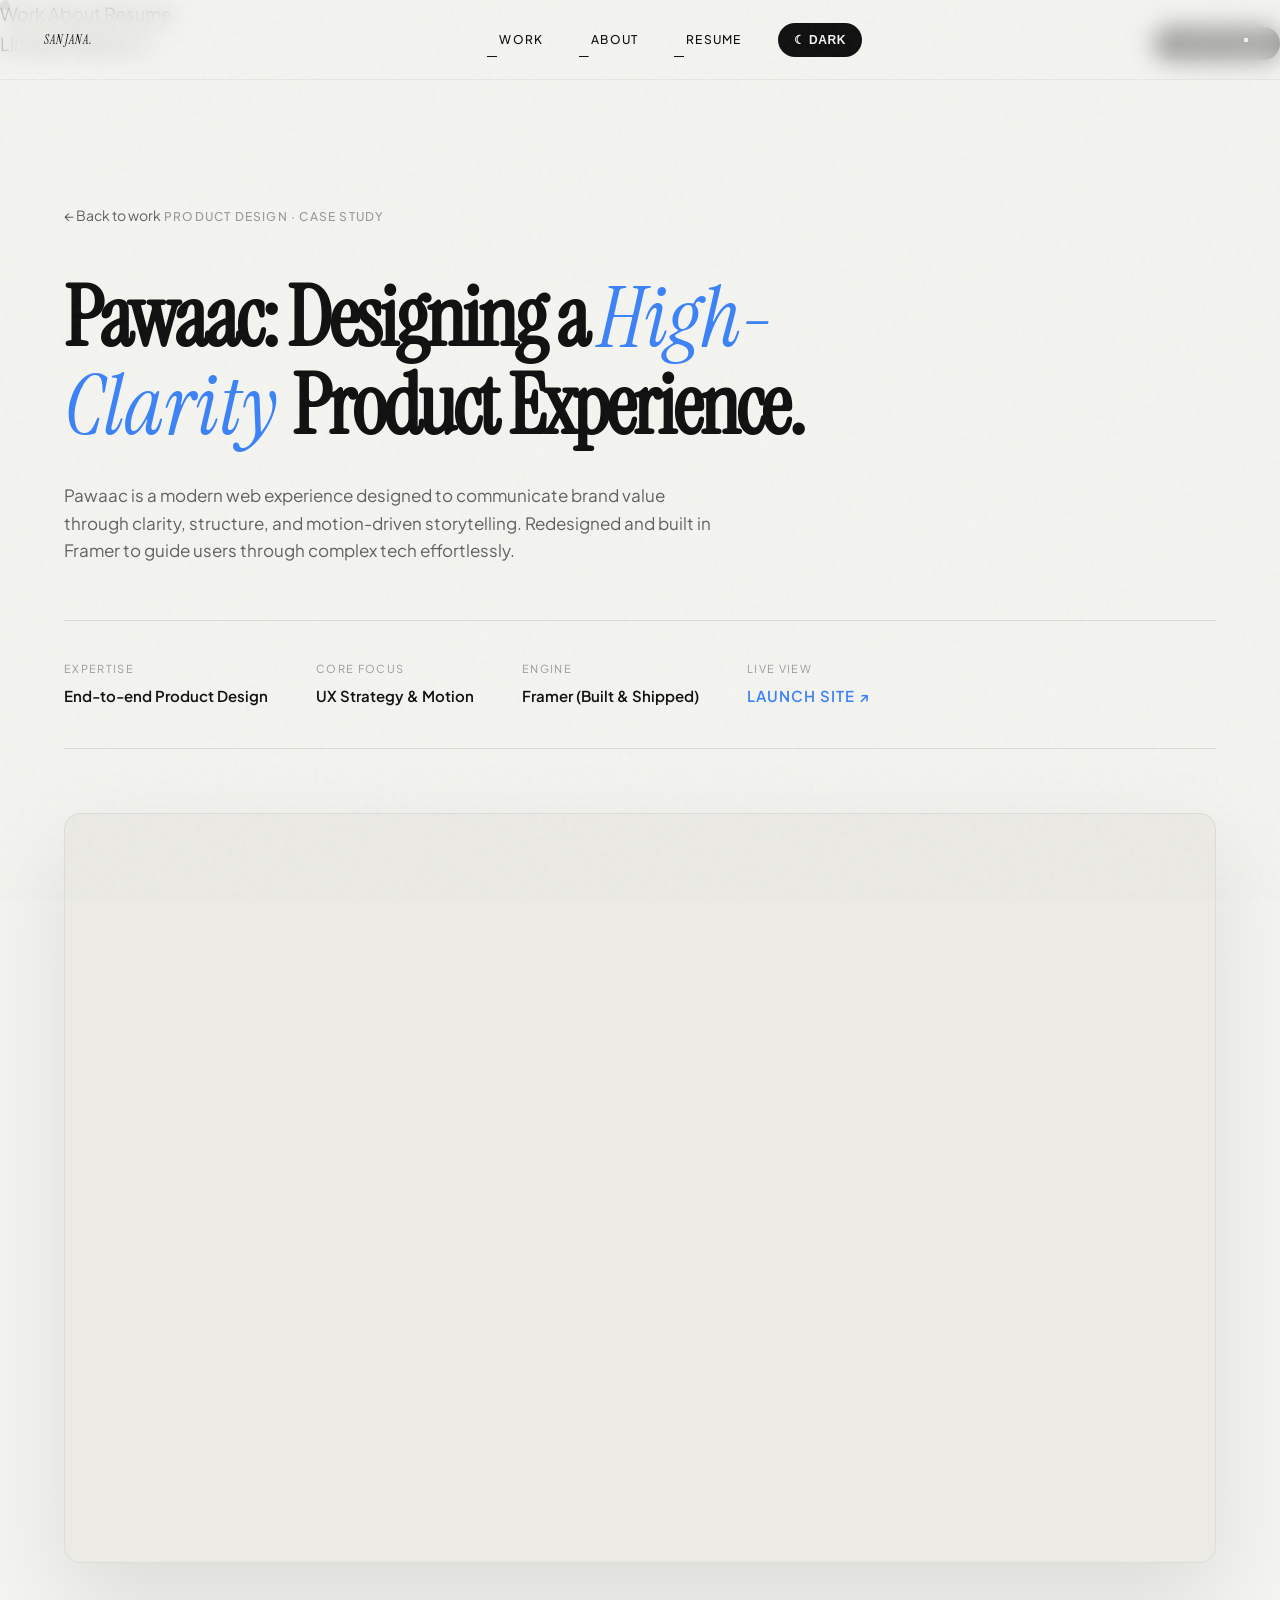
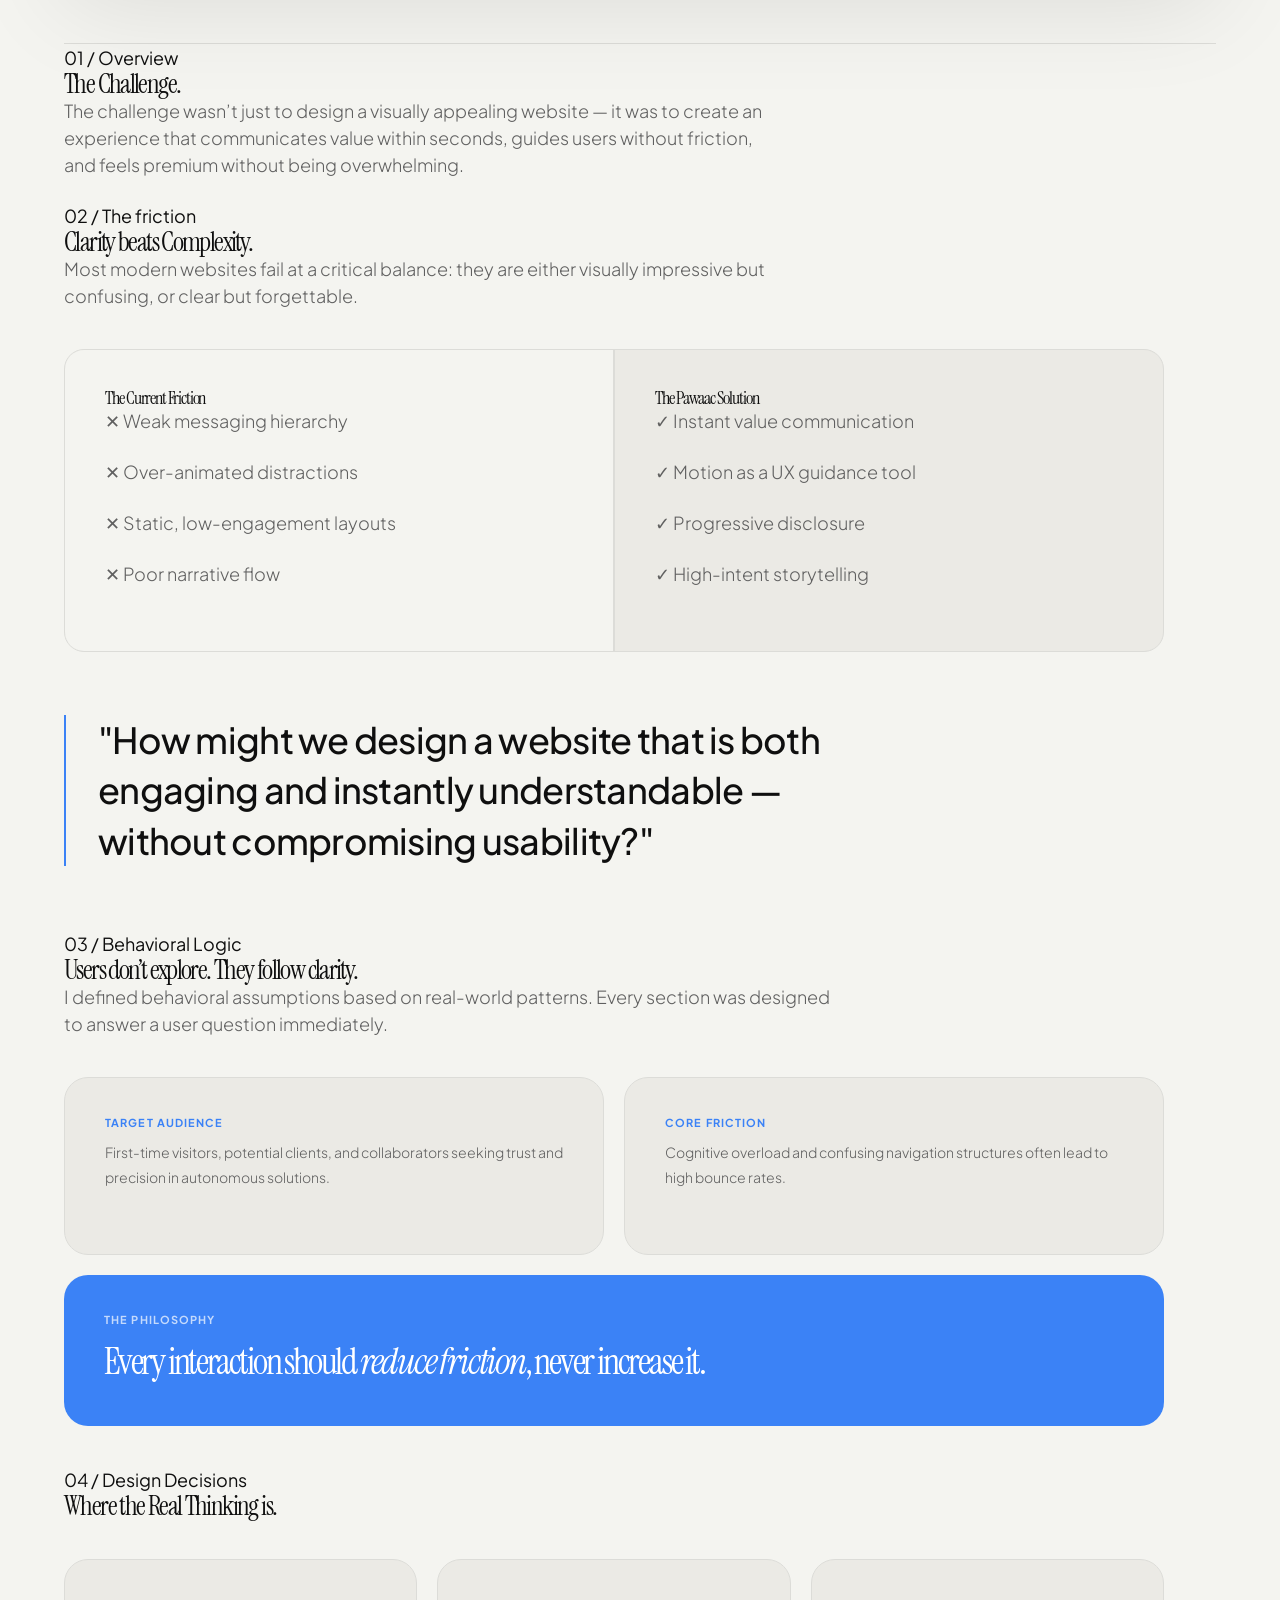
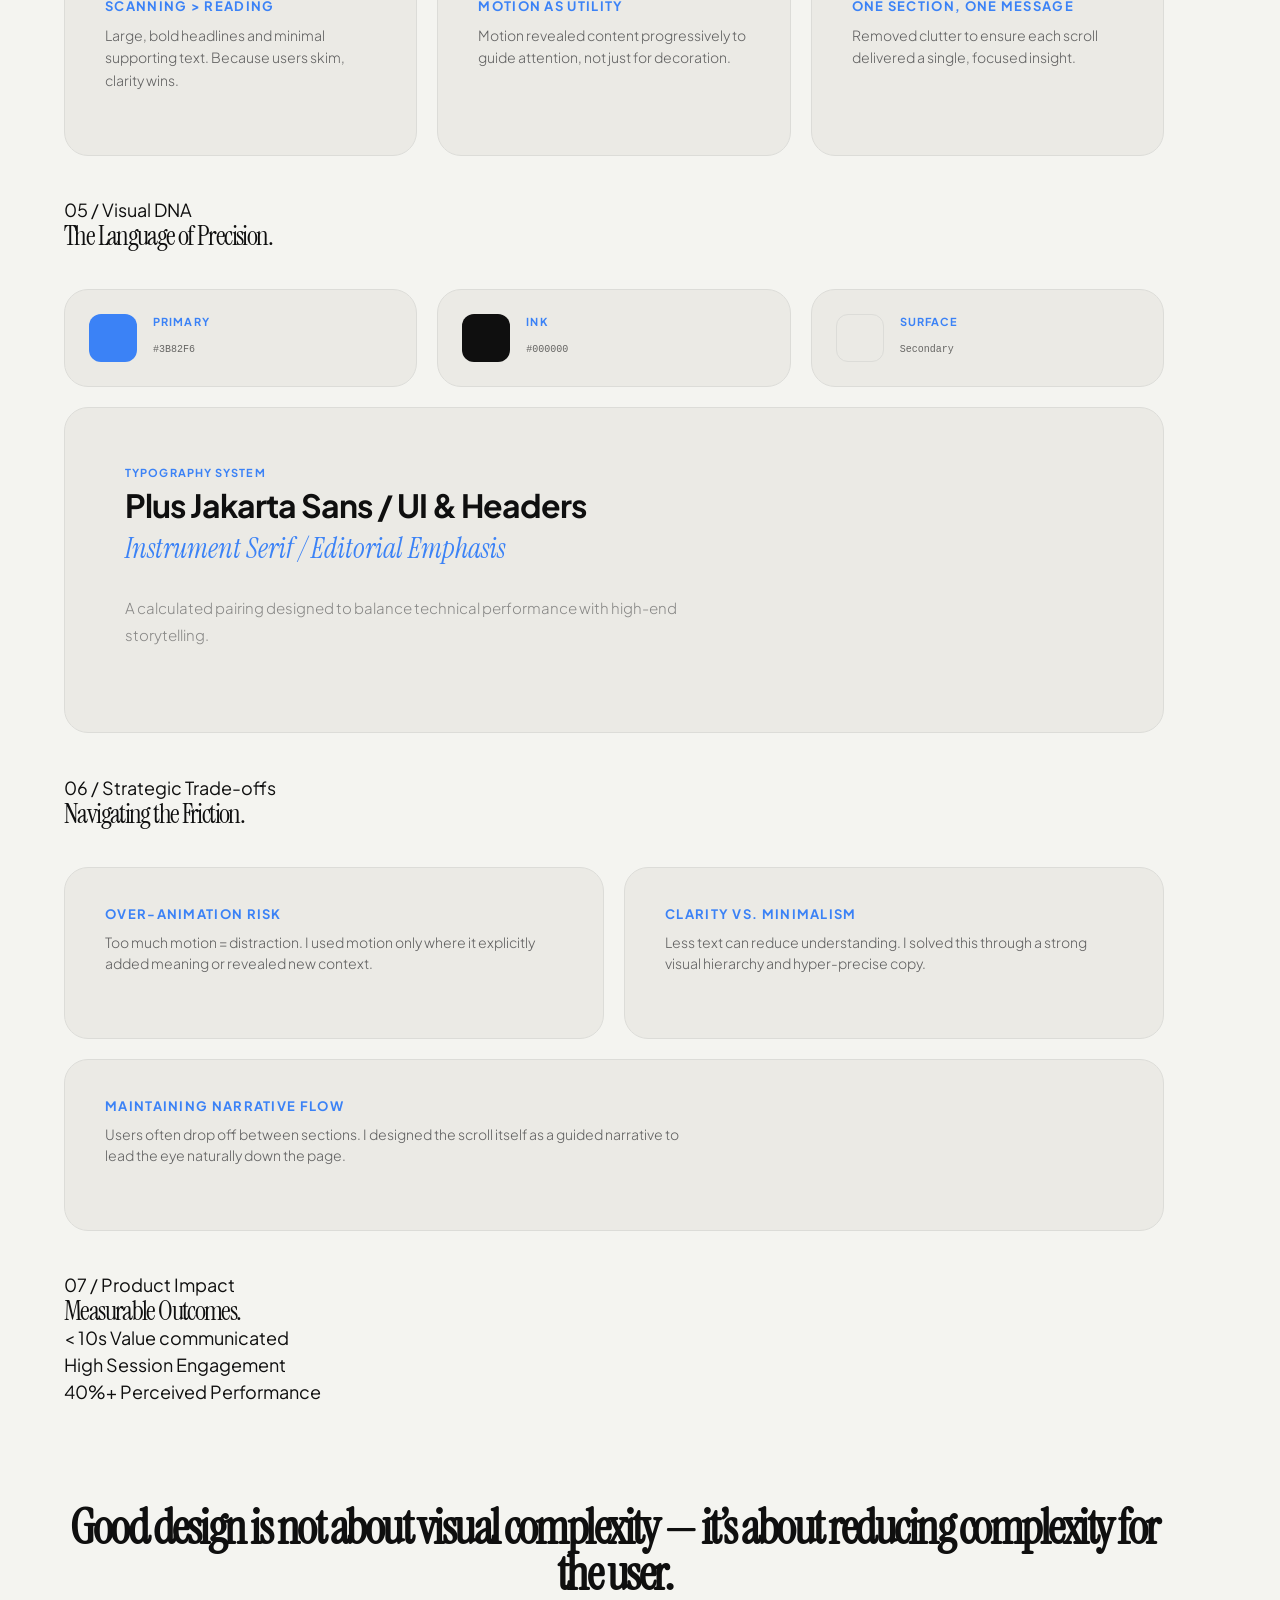
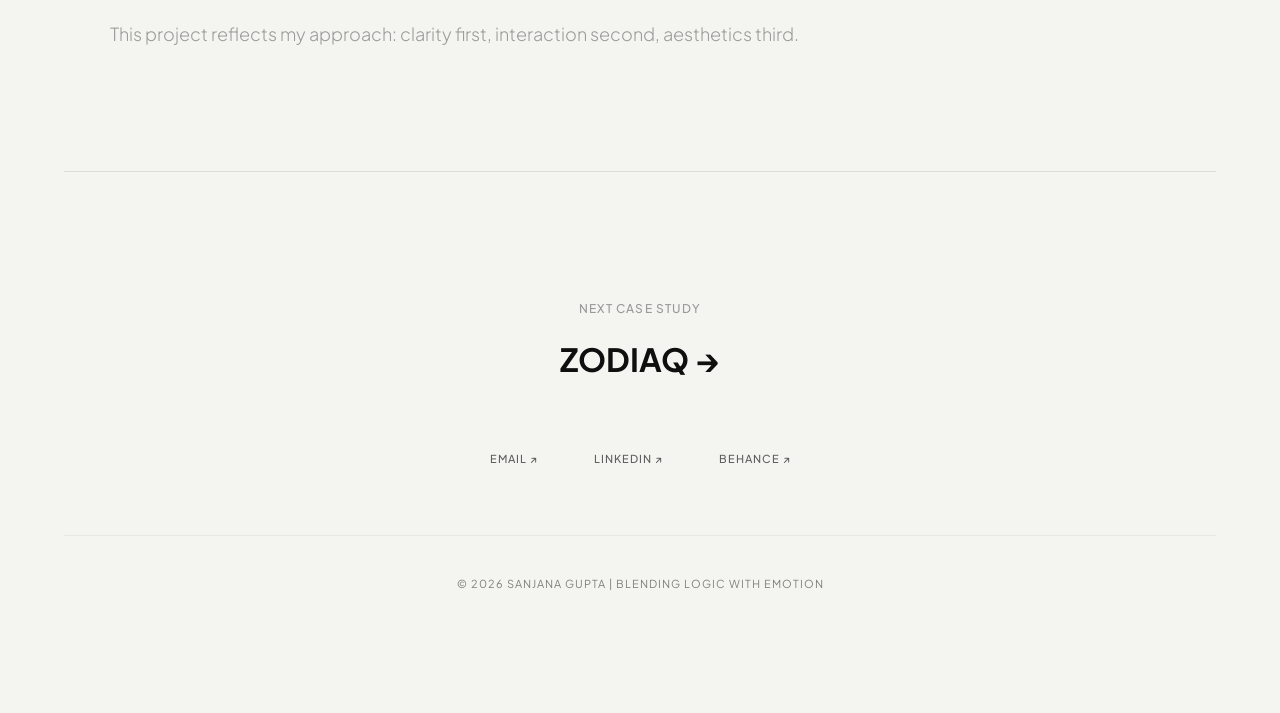
==== commit b416aa26: "style: restored brand typography sitewide while keeping case study headers ultra-readable in sans-se" ====
--- a/OneDrive/Documents/Portfolio/case-study-pawaac.html
+++ b/OneDrive/Documents/Portfolio/case-study-pawaac.html
@@ -84,18 +84,18 @@
         }
 
         .cs-hero__title {
-            font-size: clamp(32px, 8vw, 84px); /* Slightly smaller start for mobile */
+            font-size: clamp(32px, 8vw, 84px);
             line-height: 1.05;
             color: var(--text-primary);
             max-width: 900px;
             margin-bottom: 32px;
-            font-weight: 600;
-            letter-spacing: -2.5px;
-            word-break: break-word; /* Safety for long titles */
+            font-weight: 700;
+            letter-spacing: -3px; /* Strong premium tight tracking */
+            word-break: break-word;
         }
 
         .cs-hero__title em {
-            font-family: 'Instrument Serif', serif;
+            font-family: var(--instrument);
             font-style: italic;
             font-weight: 400;
             color: var(--accent-pawaac);
@@ -550,8 +550,8 @@
 
                 <!-- Final Takeaway -->
                 <section class="cs-section reveal" style="text-align: center; padding: 100px 0;">
-                    <h2 style="font-family: var(--instrument); font-style: italic; font-size: 48px; font-weight: 400;">Good design is not about visual complexity — it’s about reducing complexity for the user.</h2>
-                    <p style="margin-top: 24px;">This project reflects my approach: clarity first, interaction second, aesthetics third.</p>
+                    <h2 style="font-size: clamp(32px, 5vw, 48px); font-weight: 700; letter-spacing: -2.5px;">Good design is not about visual complexity — it’s about reducing complexity for the user.</h2>
+                    <p style="margin-top: 24px; font-size: 18px; opacity: 0.6;">This project reflects my approach: clarity first, interaction second, aesthetics third.</p>
                 </section>
             </main>
 
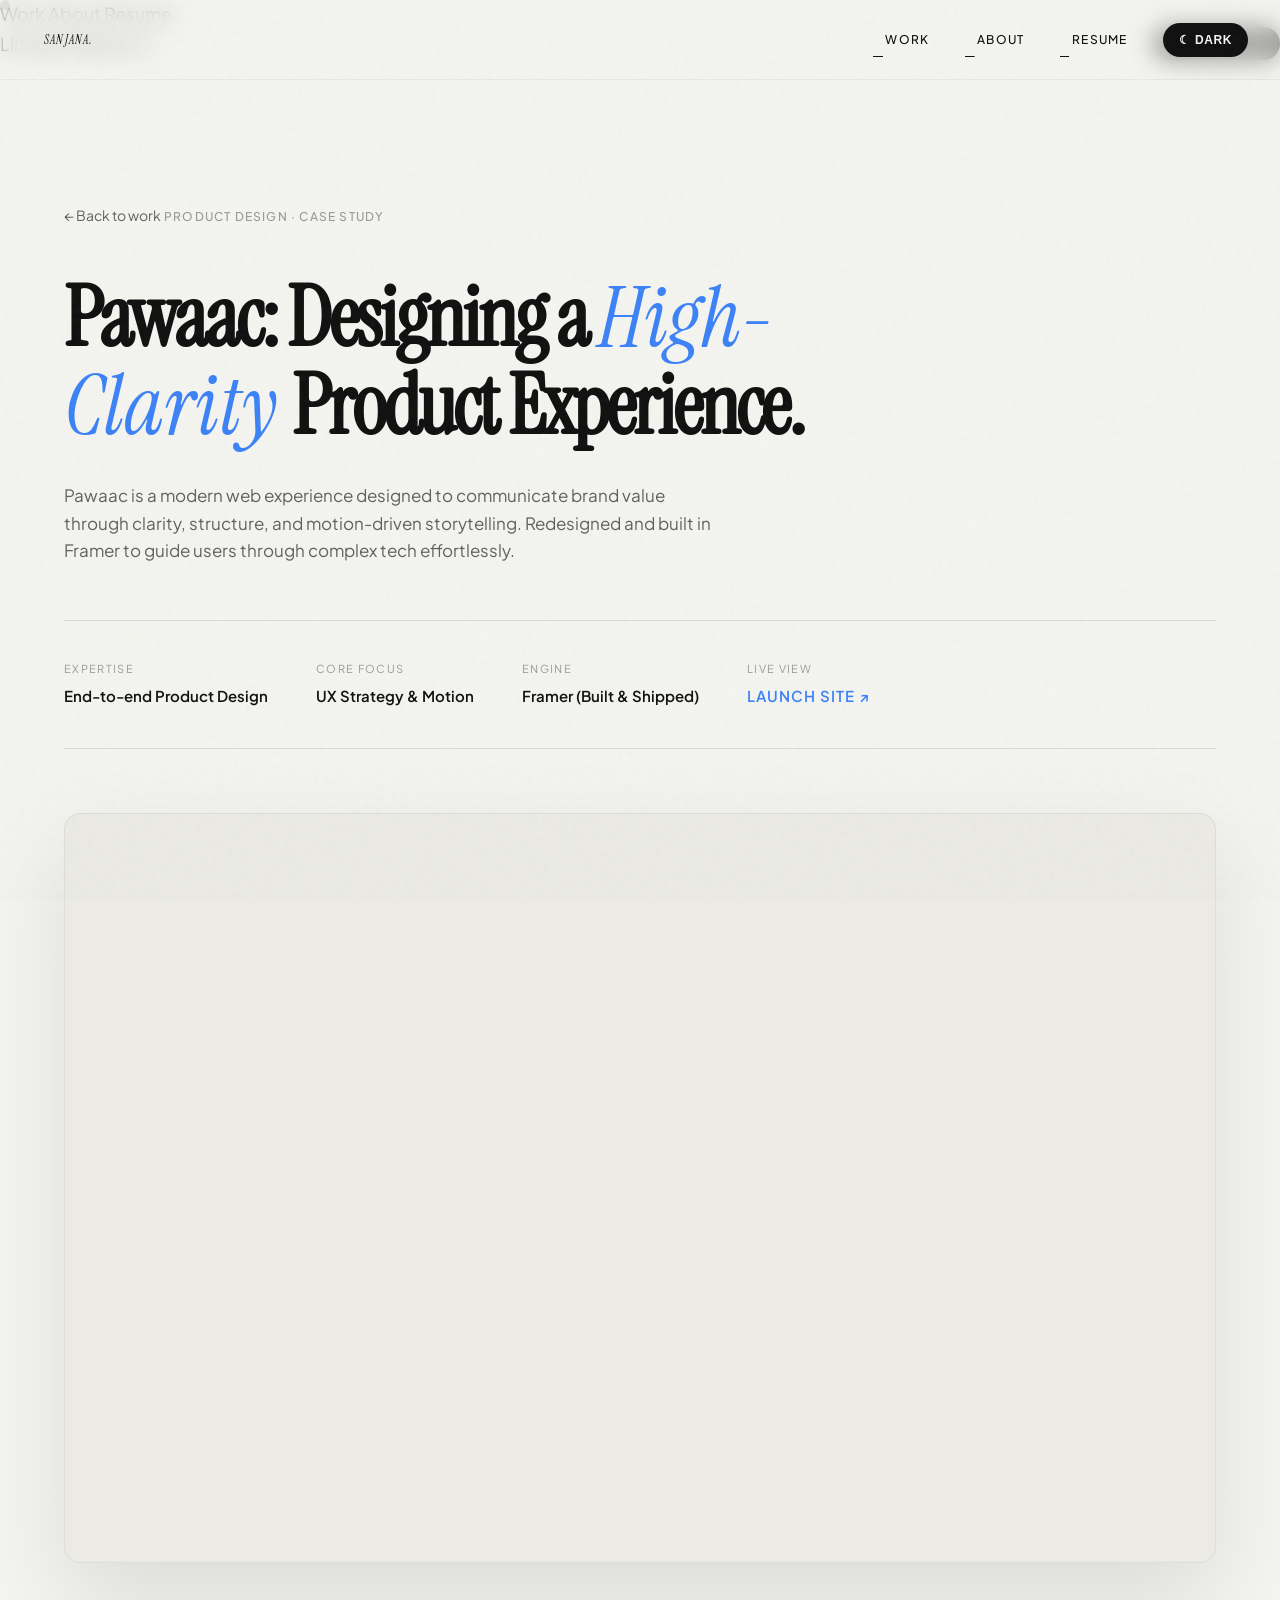
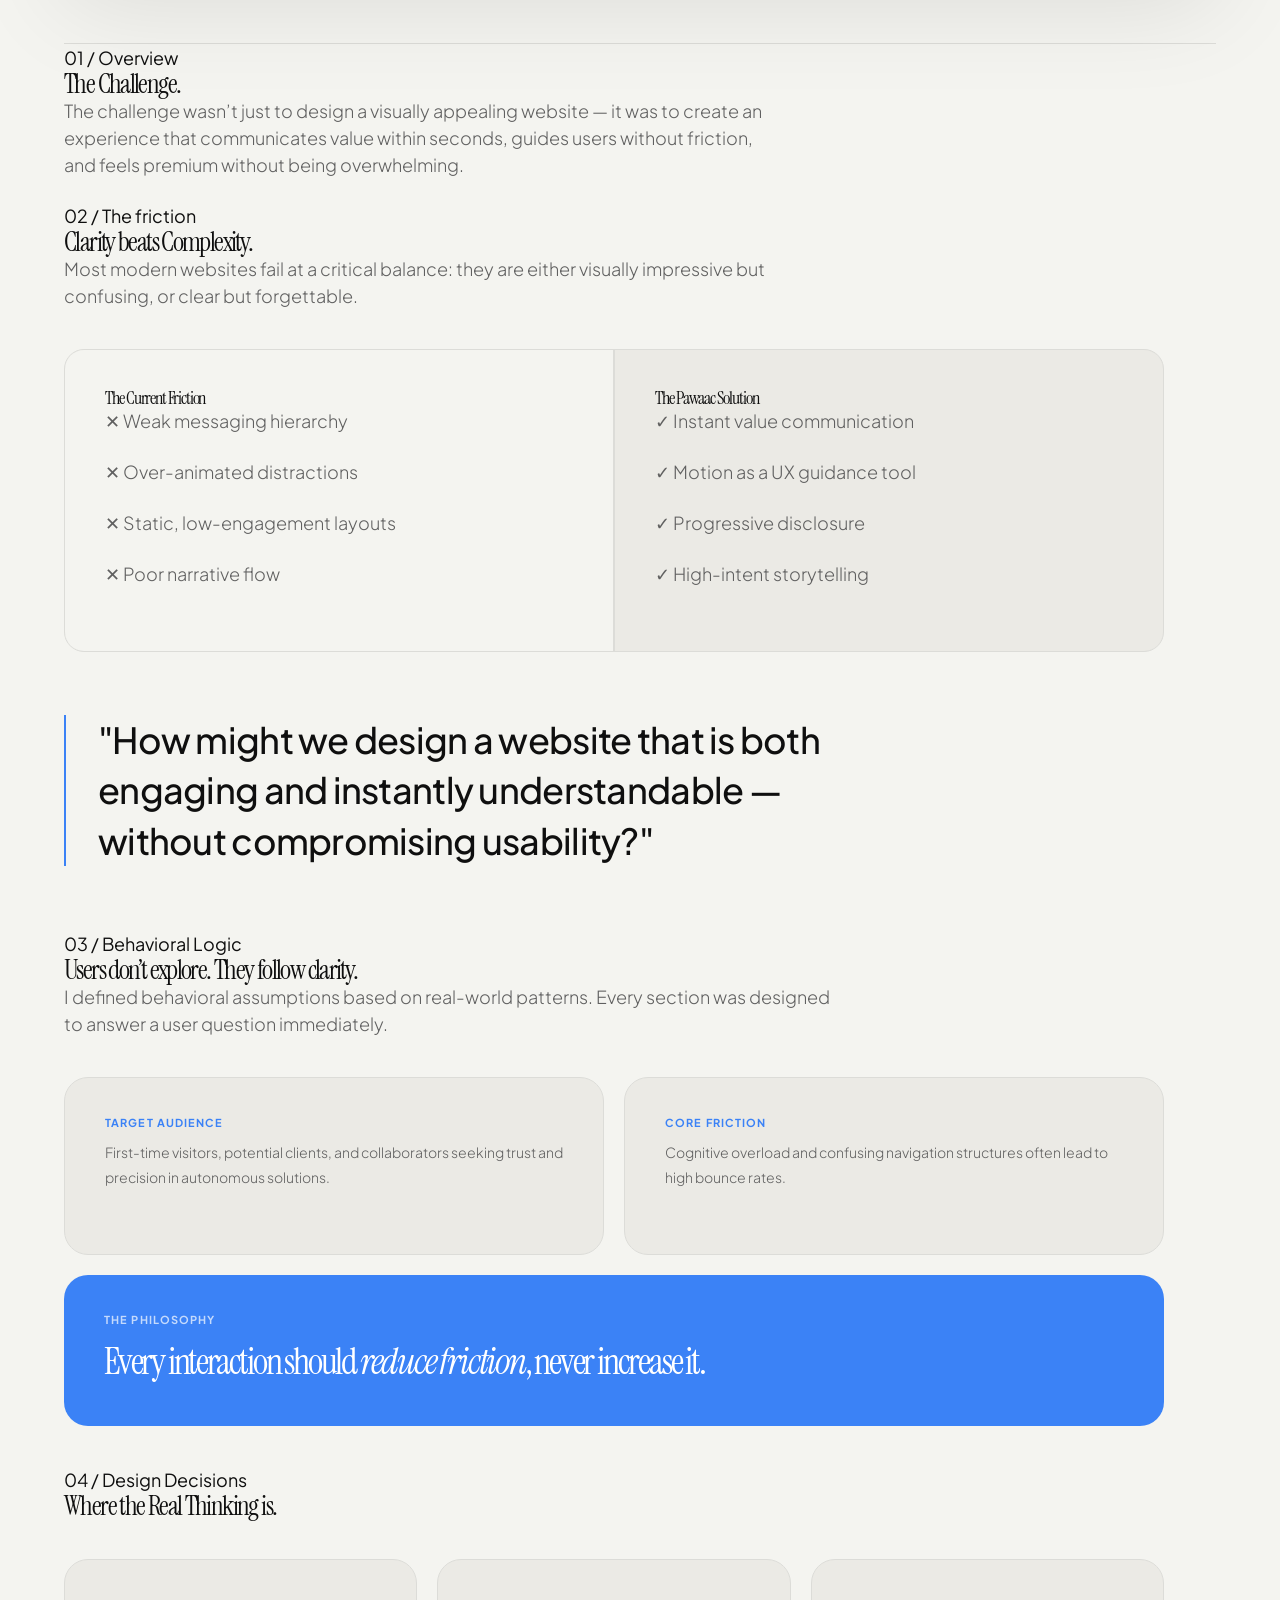
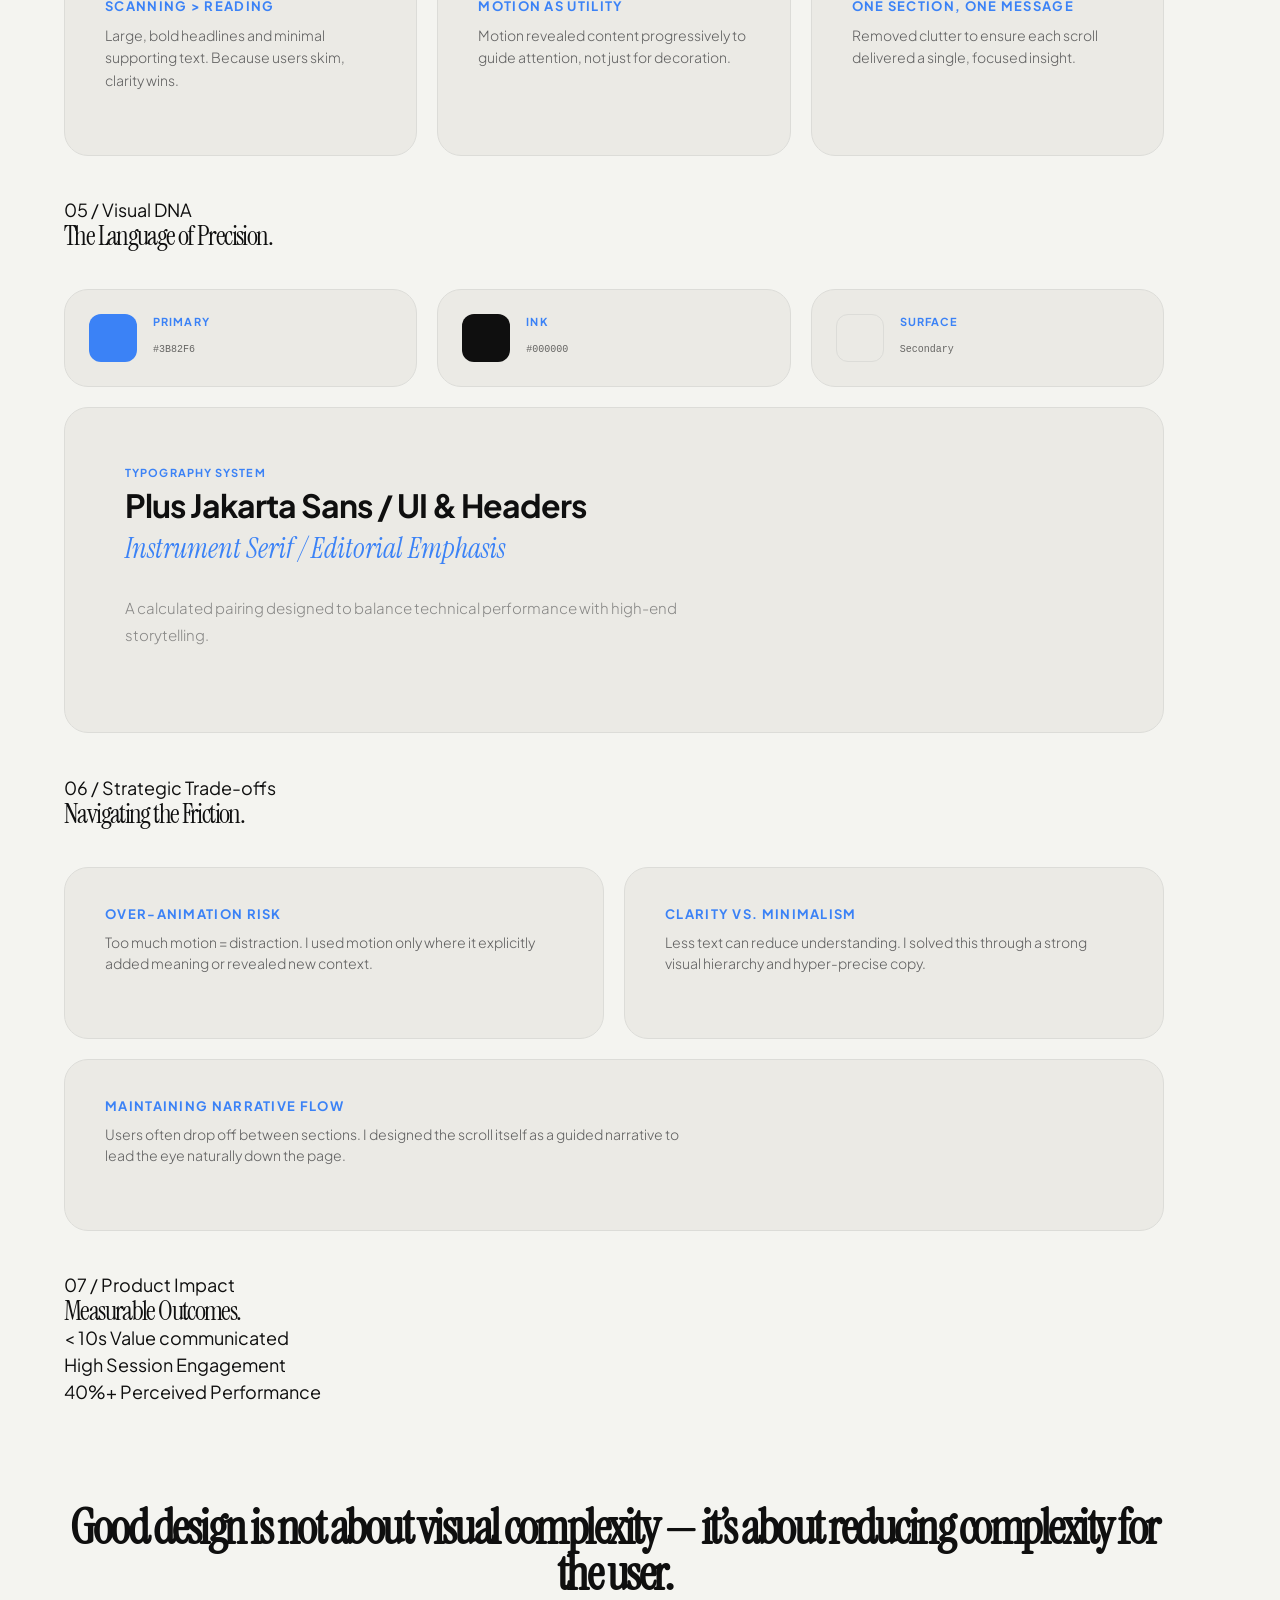
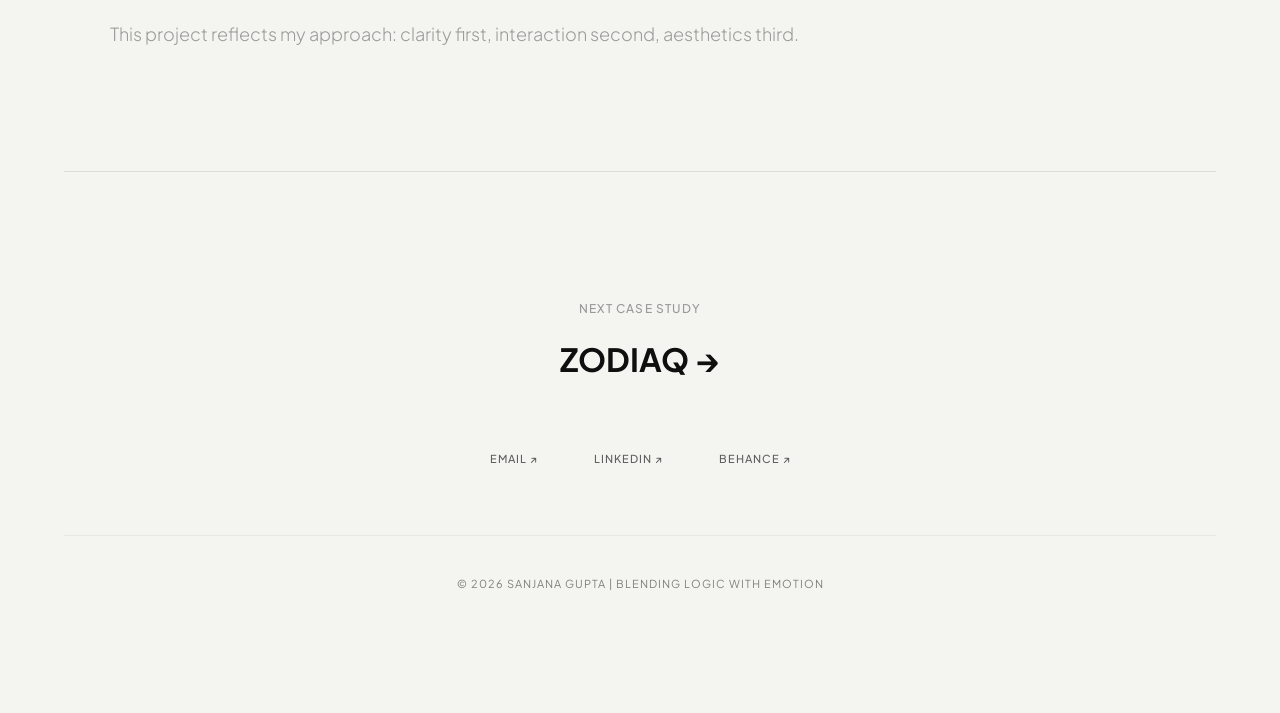
==== commit a28643e1: "fix: pushed desktop nav to right and restored mobile hamburger visibility" ====
--- a/OneDrive/Documents/Portfolio/case-study-pawaac.html
+++ b/OneDrive/Documents/Portfolio/case-study-pawaac.html
@@ -82,6 +82,8 @@
             color: var(--text-muted);
             margin-bottom: 16px;
         }
+
+        .nav__mobile-toggle { display: none; }
 
         .cs-hero__title {
             font-size: clamp(32px, 8vw, 84px);
@@ -324,7 +326,7 @@
         <a href="index.html" class="nav__logo magnetic">Sanjana.</a>
         
         <!-- Desktop Links (Hidden on Mobile) -->
-        <div class="nav__links desktop-only">
+        <div class="nav__links desktop-only" style="margin-left: auto;">
             <a href="index.html#work" class="nav__link magnetic hoverable">Work</a>
             <a href="index.html#about" class="nav__link magnetic hoverable">About</a>
             <a href="https://drive.google.com/file/d/1_UlnaPvmlF-WjHcZ0Hj5qMyaHlZNzmox/view?usp=drive_link" target="_blank" class="nav__link magnetic hoverable">Resume</a>
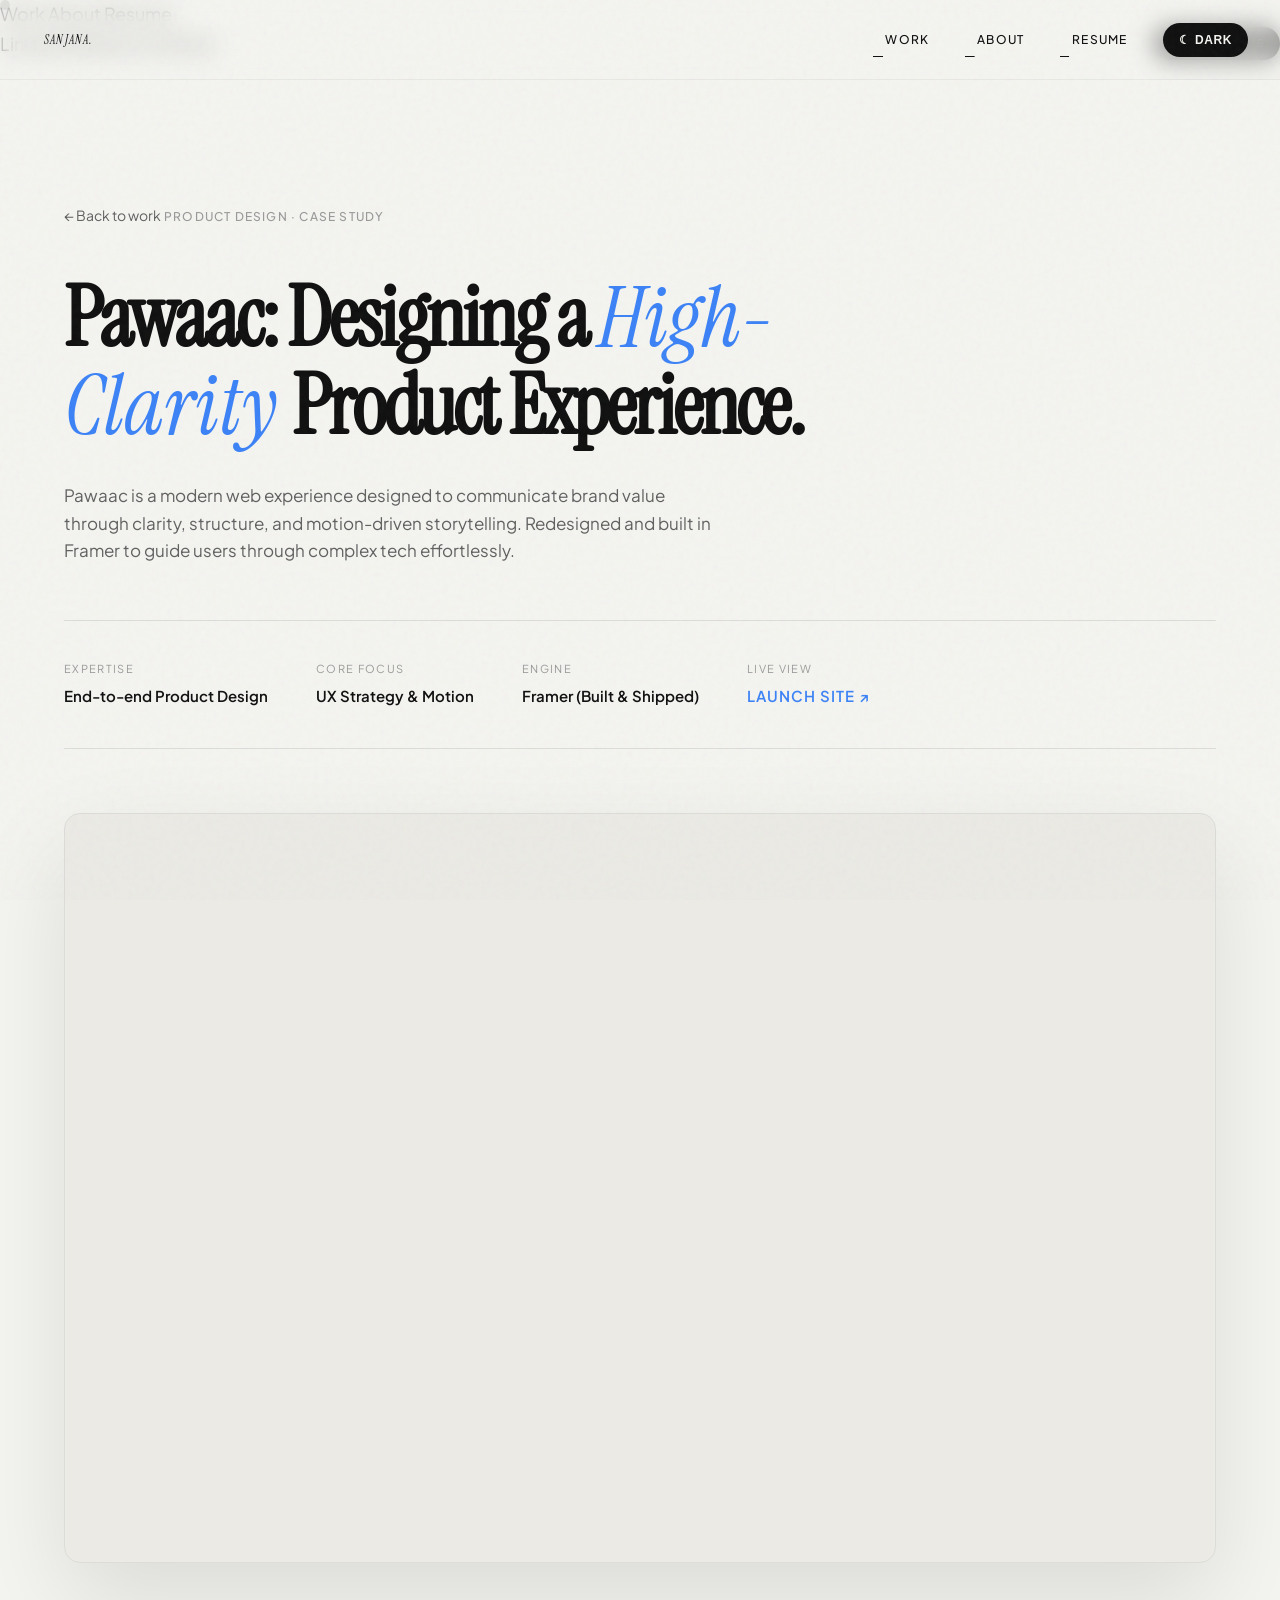
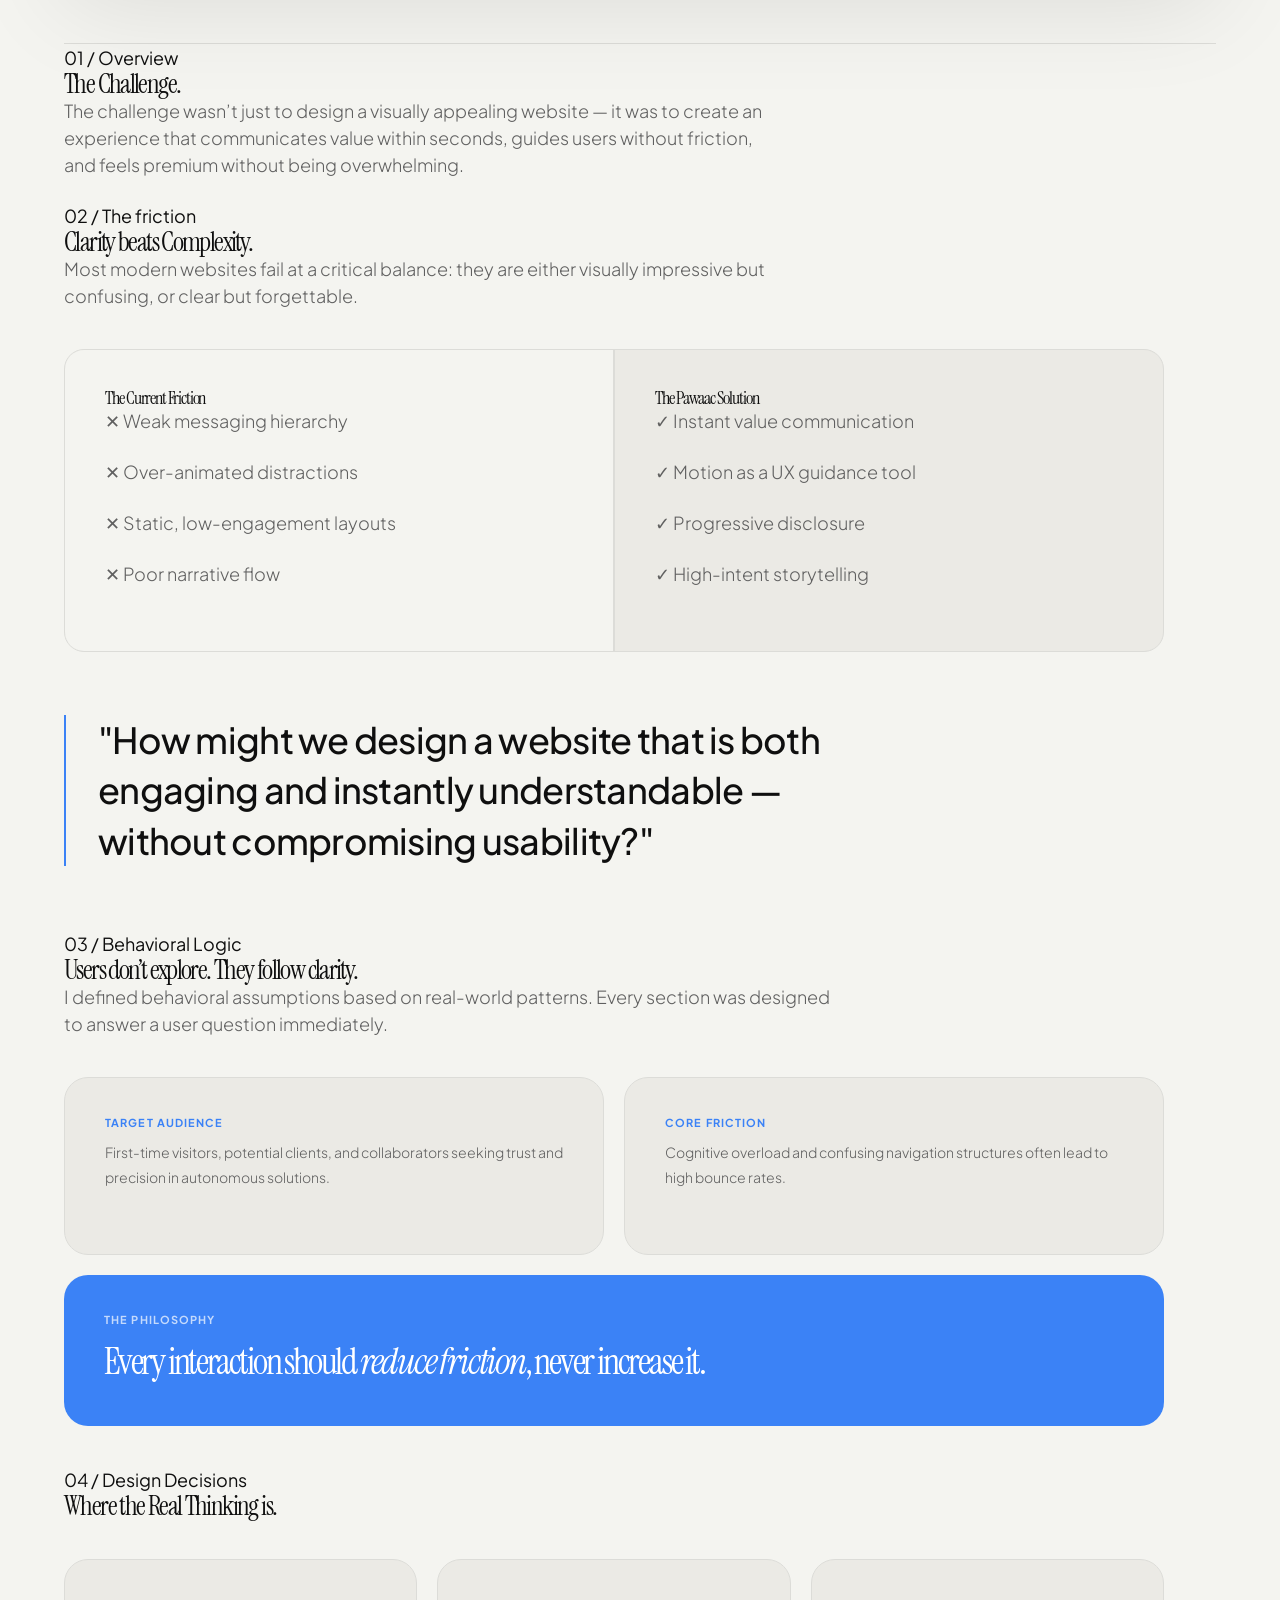
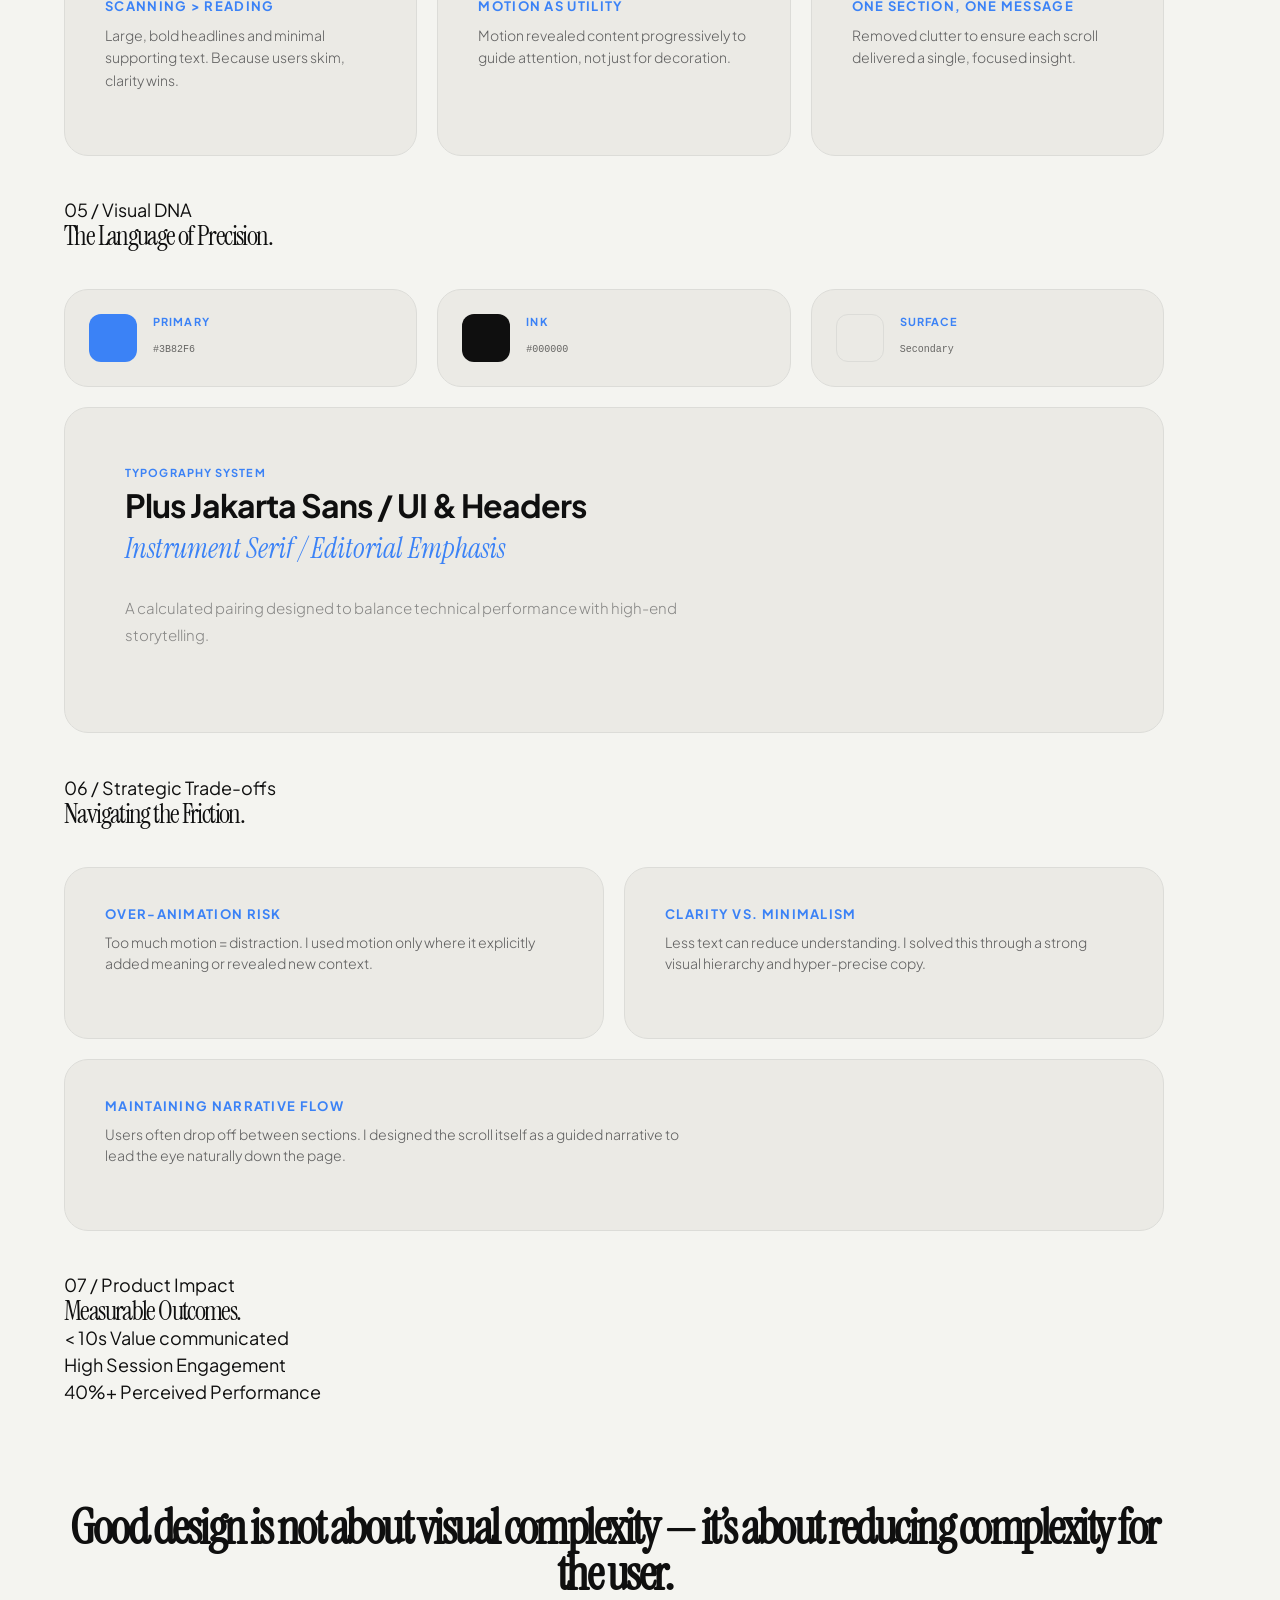
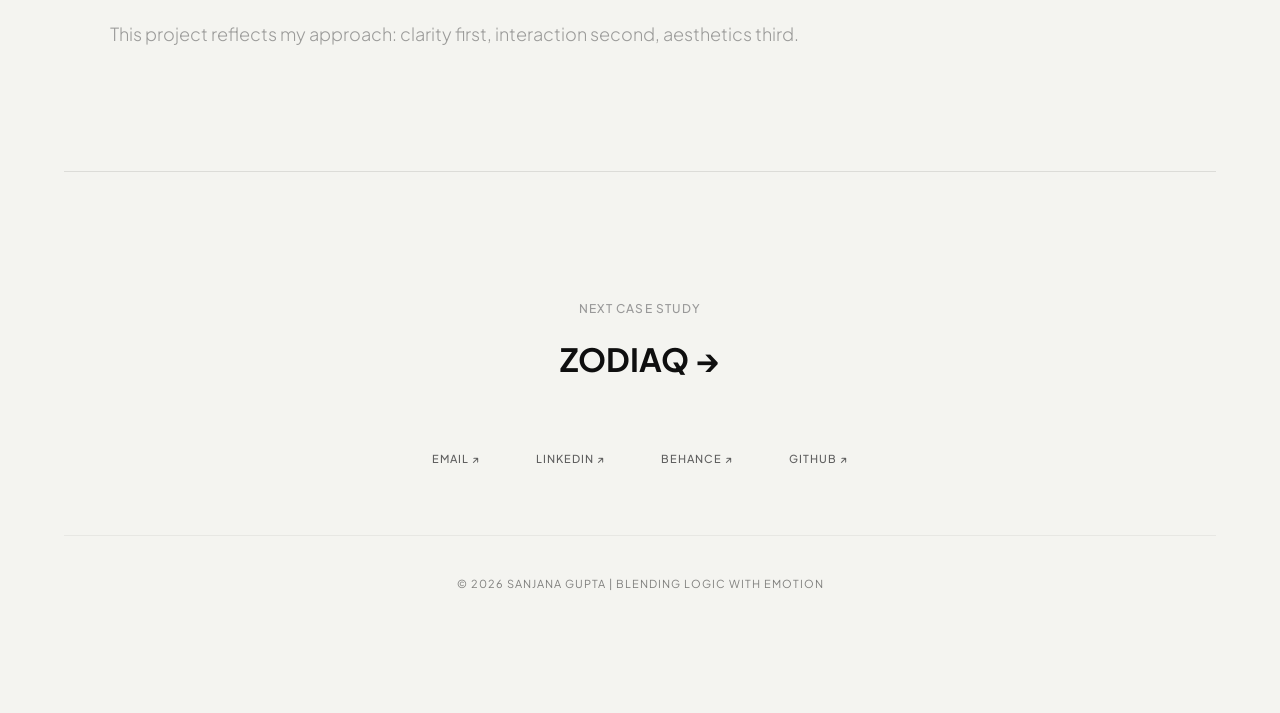
==== commit 13eb4276: "feat: integrated GitHub links across all footers and navigation overlays" ====
--- a/OneDrive/Documents/Portfolio/case-study-pawaac.html
+++ b/OneDrive/Documents/Portfolio/case-study-pawaac.html
@@ -354,6 +354,7 @@
                     <div class="nav-overlay__socials">
                         <a href="https://www.linkedin.com/in/sanjana-gupta-187995230/" target="_blank">LinkedIn</a>
                         <a href="https://behance.net/sanjanagupta18" target="_blank">Behance</a>
+                        <a href="https://github.com/sanjana-gupta02" target="_blank">GitHub</a>
                     </div>
                     <button class="theme-btn theme-btn--mobile" id="themeToggleMobile">
                         <span id="themeLabelMobile" style="font-size: 11px;">☾ Dark Theme</span>
@@ -565,6 +566,7 @@
                         <a href="mailto:sanjanagupta1502@gmail.com" class="magnetic hoverable" style="font-size: 11px; text-transform: uppercase; letter-spacing: 1px; color: var(--text-secondary); text-decoration: none;">Email ↗</a>
                         <a href="https://www.linkedin.com/in/sanjana-gupta-187995230/" target="_blank" class="magnetic hoverable" style="font-size: 11px; text-transform: uppercase; letter-spacing: 1px; color: var(--text-secondary); text-decoration: none;">LinkedIn ↗</a>
                         <a href="https://behance.net/sanjanagupta18" target="_blank" class="magnetic hoverable" style="font-size: 11px; text-transform: uppercase; letter-spacing: 1px; color: var(--text-secondary); text-decoration: none;">Behance ↗</a>
+                        <a href="https://github.com/sanjana-gupta02" target="_blank" class="magnetic hoverable" style="font-size: 11px; text-transform: uppercase; letter-spacing: 1px; color: var(--text-secondary); text-decoration: none;">GitHub ↗</a>
                     </div>
 
                     <div style="padding-top: 40px; border-top: 1px solid var(--border); opacity: 0.5; font-size: 11px; letter-spacing: 1px;">
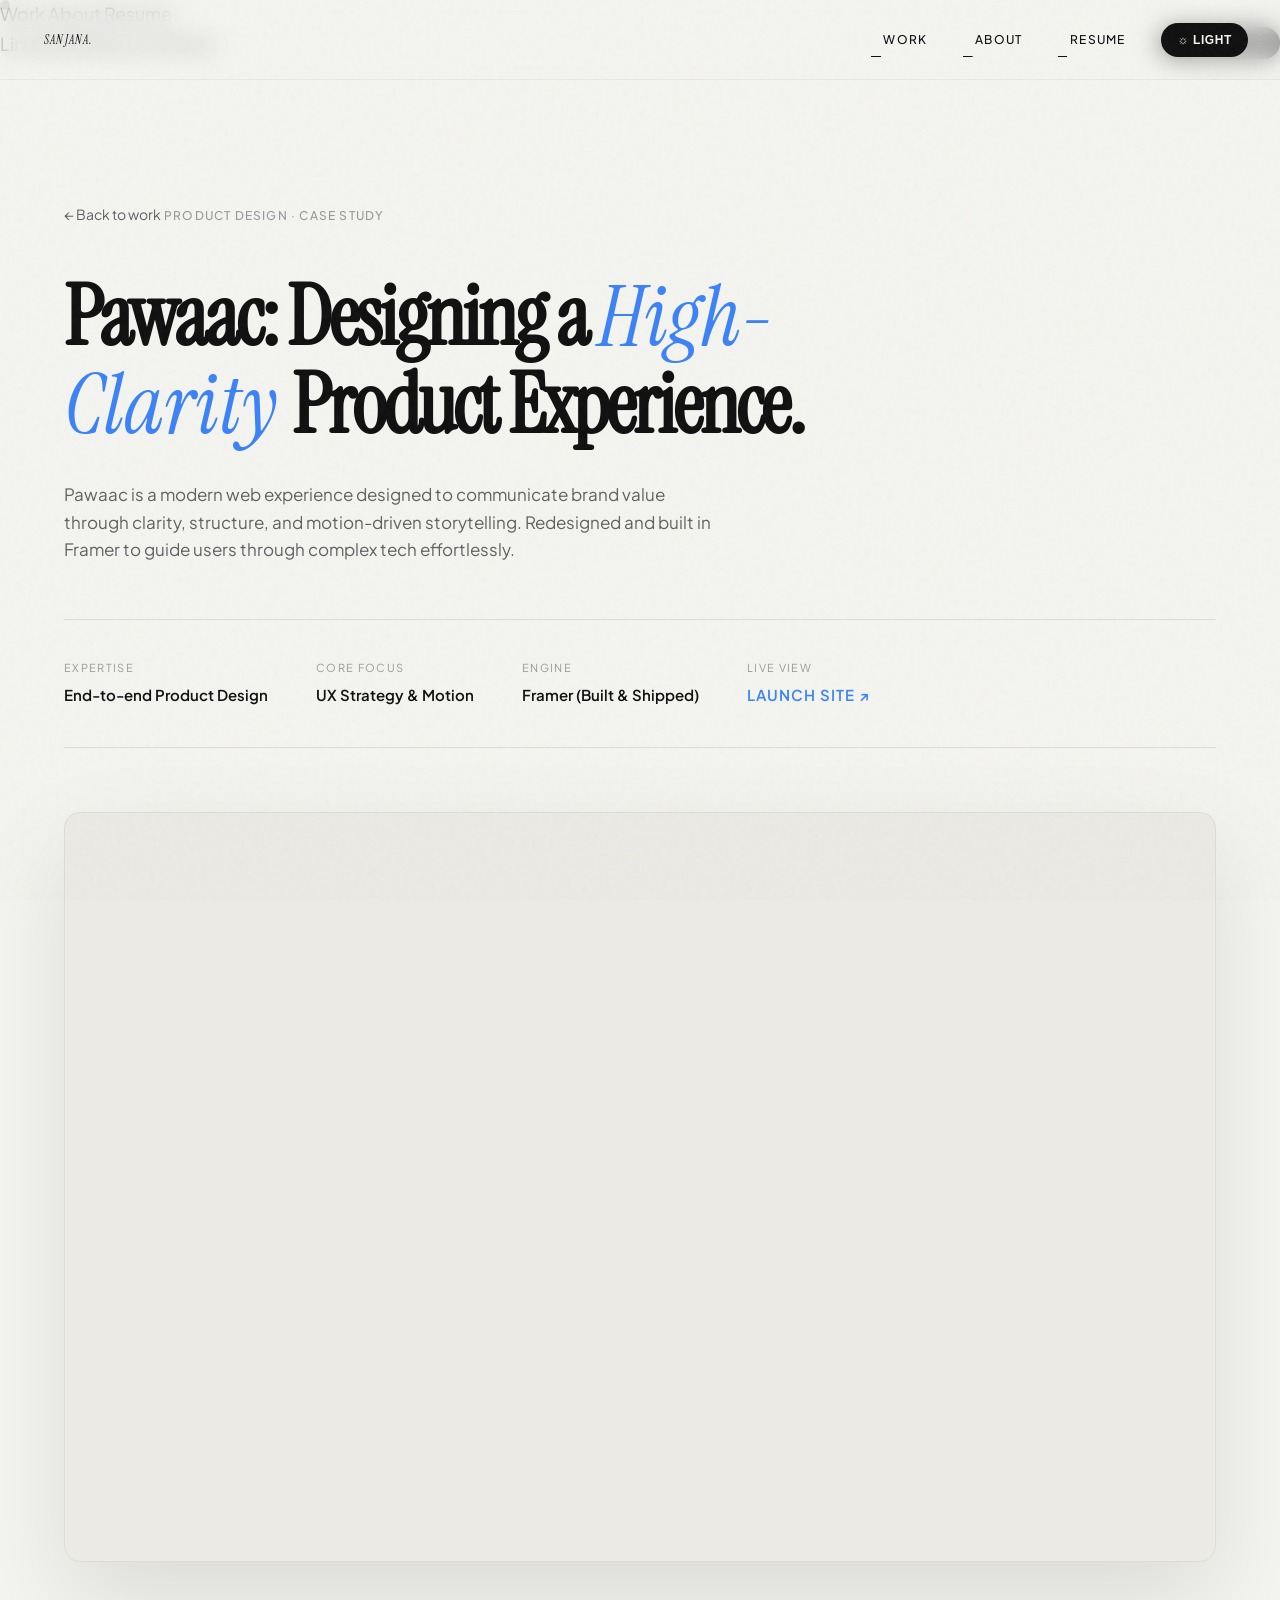
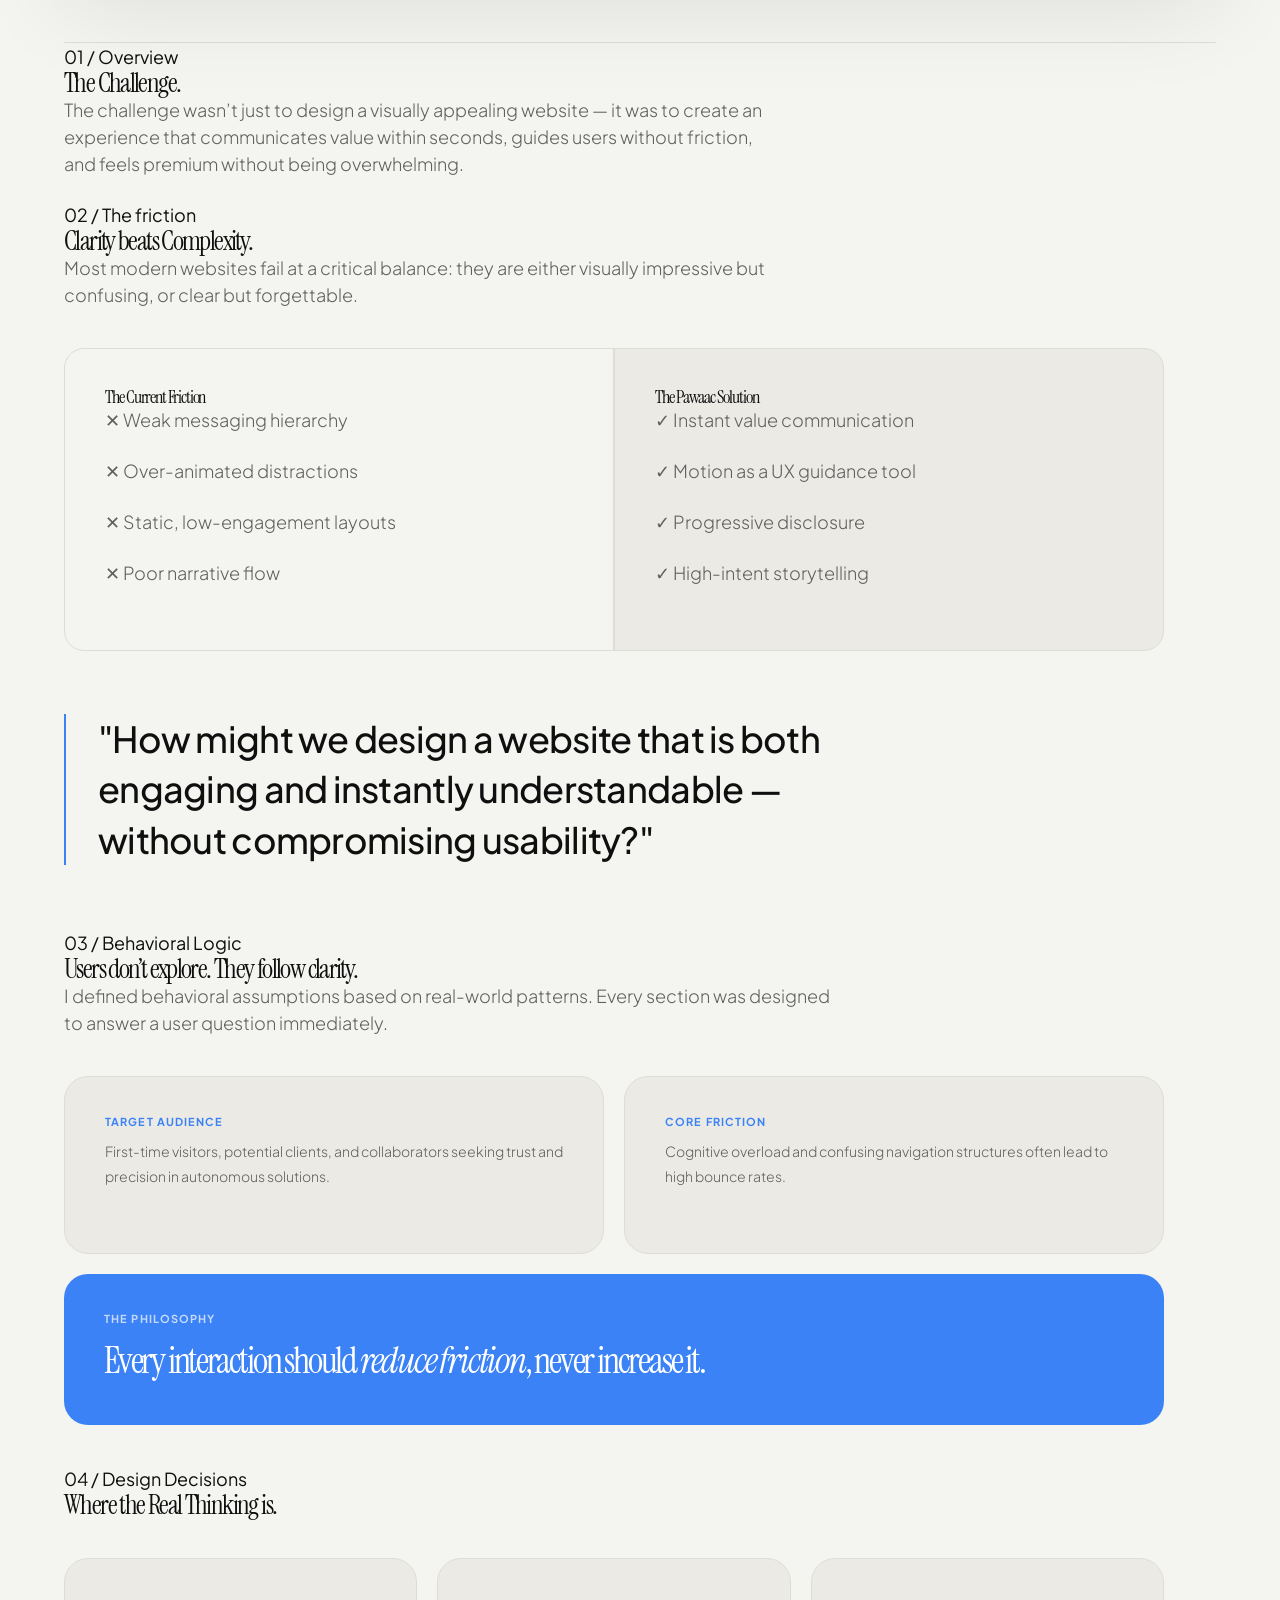
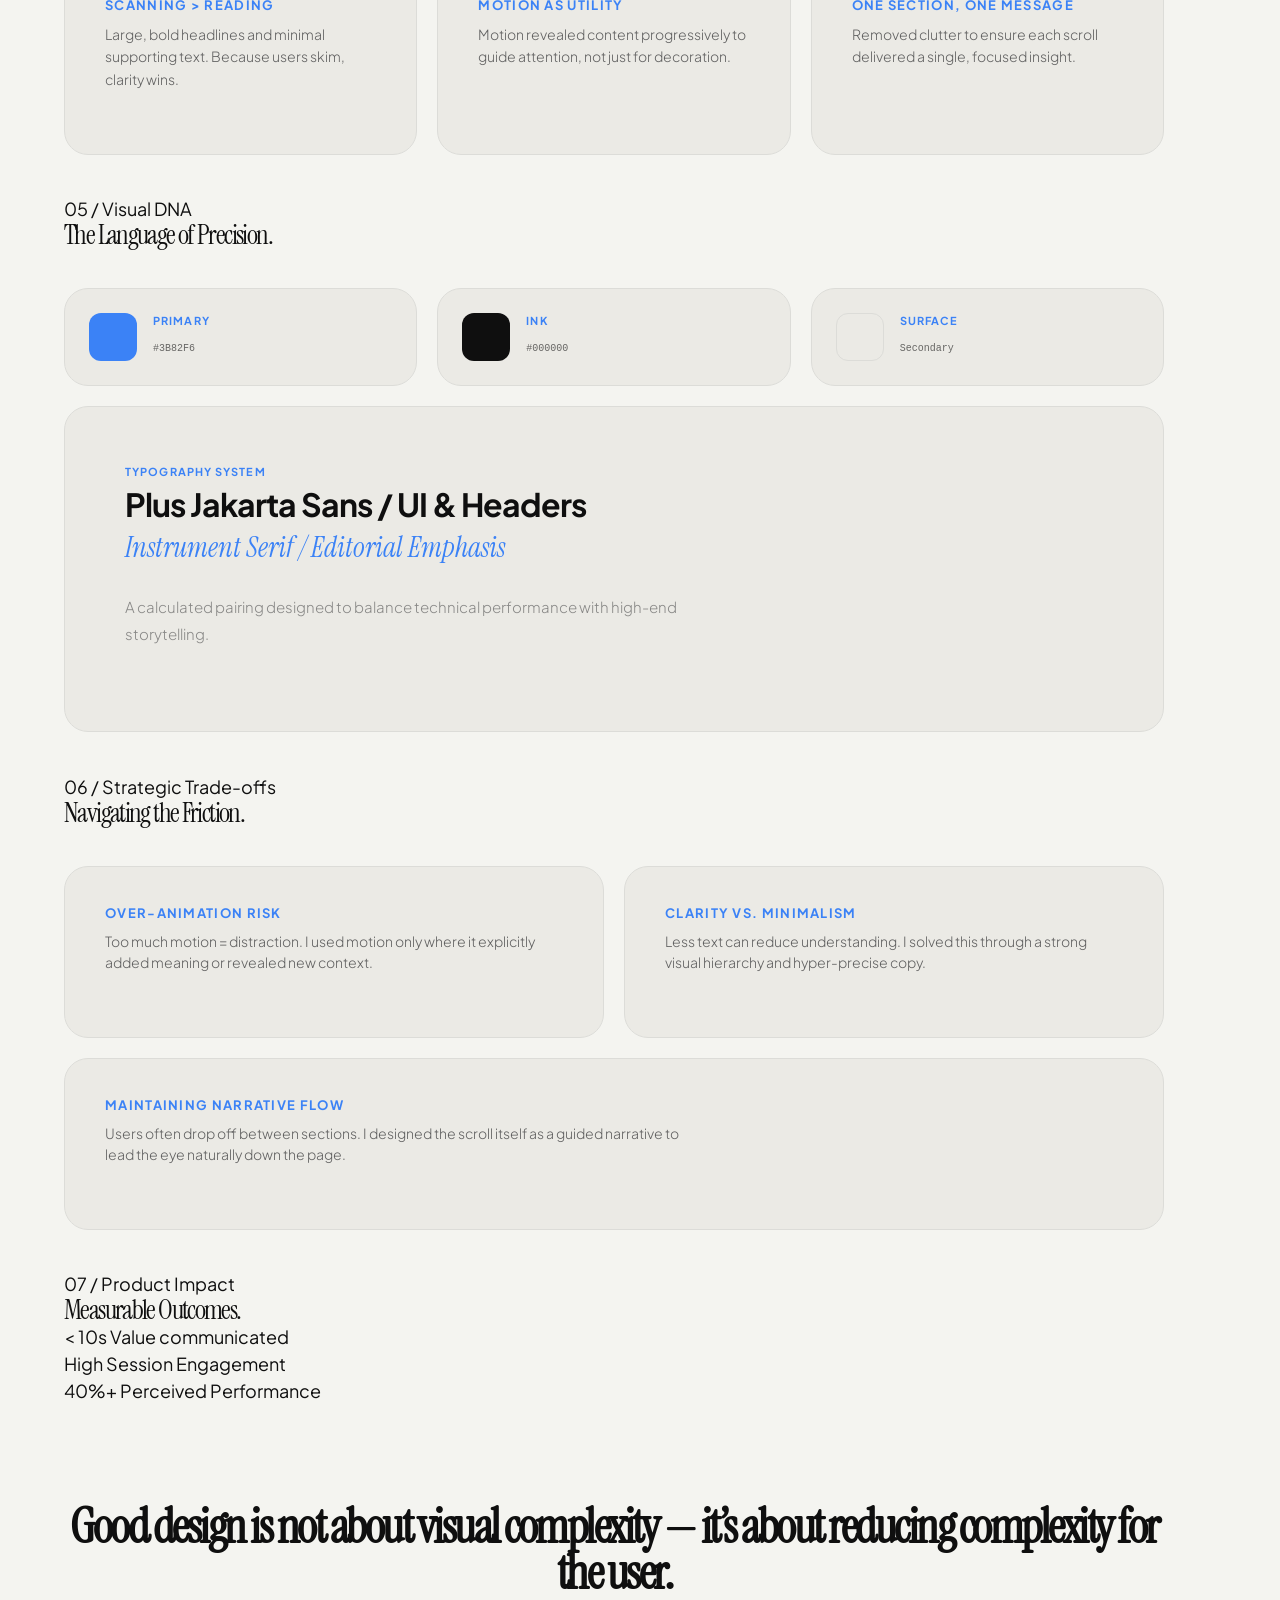
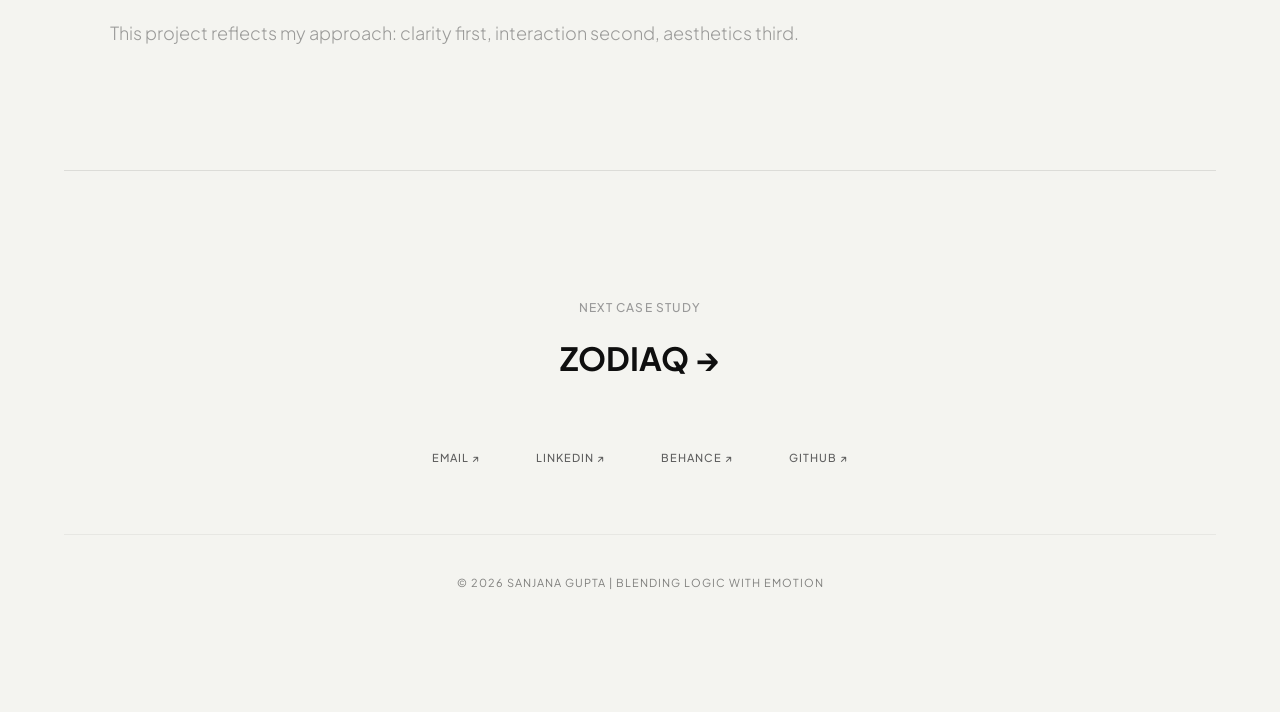
==== commit b8c4641c: "fix: forced dark mode by default and unified theme toggle logic sitewide" ====
--- a/OneDrive/Documents/Portfolio/case-study-pawaac.html
+++ b/OneDrive/Documents/Portfolio/case-study-pawaac.html
@@ -20,7 +20,7 @@
     <!-- Theme Guard: Prevent Flash of Incorrect Theme -->
     <script>
         (function() {
-            const savedTheme = localStorage.getItem('portfolio-theme') || (window.matchMedia('(prefers-color-scheme: dark)').matches ? 'dark' : 'light');
+            const savedTheme = localStorage.getItem('portfolio-theme') || 'dark';
             document.documentElement.setAttribute('data-theme', savedTheme);
         })();
     </script>
@@ -331,7 +331,7 @@
             <a href="index.html#about" class="nav__link magnetic hoverable">About</a>
             <a href="https://drive.google.com/file/d/1_UlnaPvmlF-WjHcZ0Hj5qMyaHlZNzmox/view?usp=drive_link" target="_blank" class="nav__link magnetic hoverable">Resume</a>
             <button class="theme-btn magnetic hoverable" id="themeToggle" aria-label="Toggle Theme">
-                <span id="themeLabel">☾ Dark</span>
+                <span id="themeLabel">☼ Light</span>
             </button>
         </div>
 
@@ -357,7 +357,7 @@
                         <a href="https://github.com/sanjana-gupta02" target="_blank">GitHub</a>
                     </div>
                     <button class="theme-btn theme-btn--mobile" id="themeToggleMobile">
-                        <span id="themeLabelMobile" style="font-size: 11px;">☾ Dark Theme</span>
+                        <span id="themeLabelMobile" style="font-size: 11px;">☼ Light Mode</span>
                     </button>
                 </div>
             </div>
@@ -616,20 +616,28 @@
             });
         });
 
-        // Mobile Theme Toggle Sync
-        const mobileThemeToggle = document.getElementById('themeToggleMobile');
-        const mobileThemeLabel = document.getElementById('themeLabelMobile');
-        if(mobileThemeToggle) {
-            mobileThemeToggle.addEventListener('click', () => {
+        // Integrated Theme Management (Unified Desktop & Mobile)
+        const setupThemeToggle = (btnId, labelId) => {
+            const btn = document.getElementById(btnId);
+            if(!btn) return;
+            
+            btn.addEventListener('click', () => {
                 const current = document.documentElement.getAttribute('data-theme');
                 const next = current === 'dark' ? 'light' : 'dark';
                 document.documentElement.setAttribute('data-theme', next);
                 localStorage.setItem('portfolio-theme', next);
-                if(mobileThemeLabel) mobileThemeLabel.textContent = next === 'dark' ? '☼ Light' : '☾ Dark';
-                const mainLabel = document.getElementById('themeLabel');
-                if(mainLabel) mainLabel.textContent = next === 'dark' ? '☼ Light' : '☾ Dark';
+                
+                // Universal Label Sync
+                const labels = ['themeLabel', 'themeLabelMobile'];
+                labels.forEach(id => {
+                    const el = document.getElementById(id);
+                    if(el) el.textContent = next === 'dark' ? '☼ Light' : '☾ Dark';
+                });
             });
-        }
+        };
+
+        setupThemeToggle('themeToggle', 'themeLabel');
+        setupThemeToggle('themeToggleMobile', 'themeLabelMobile');
     </script>
 </body>
 
